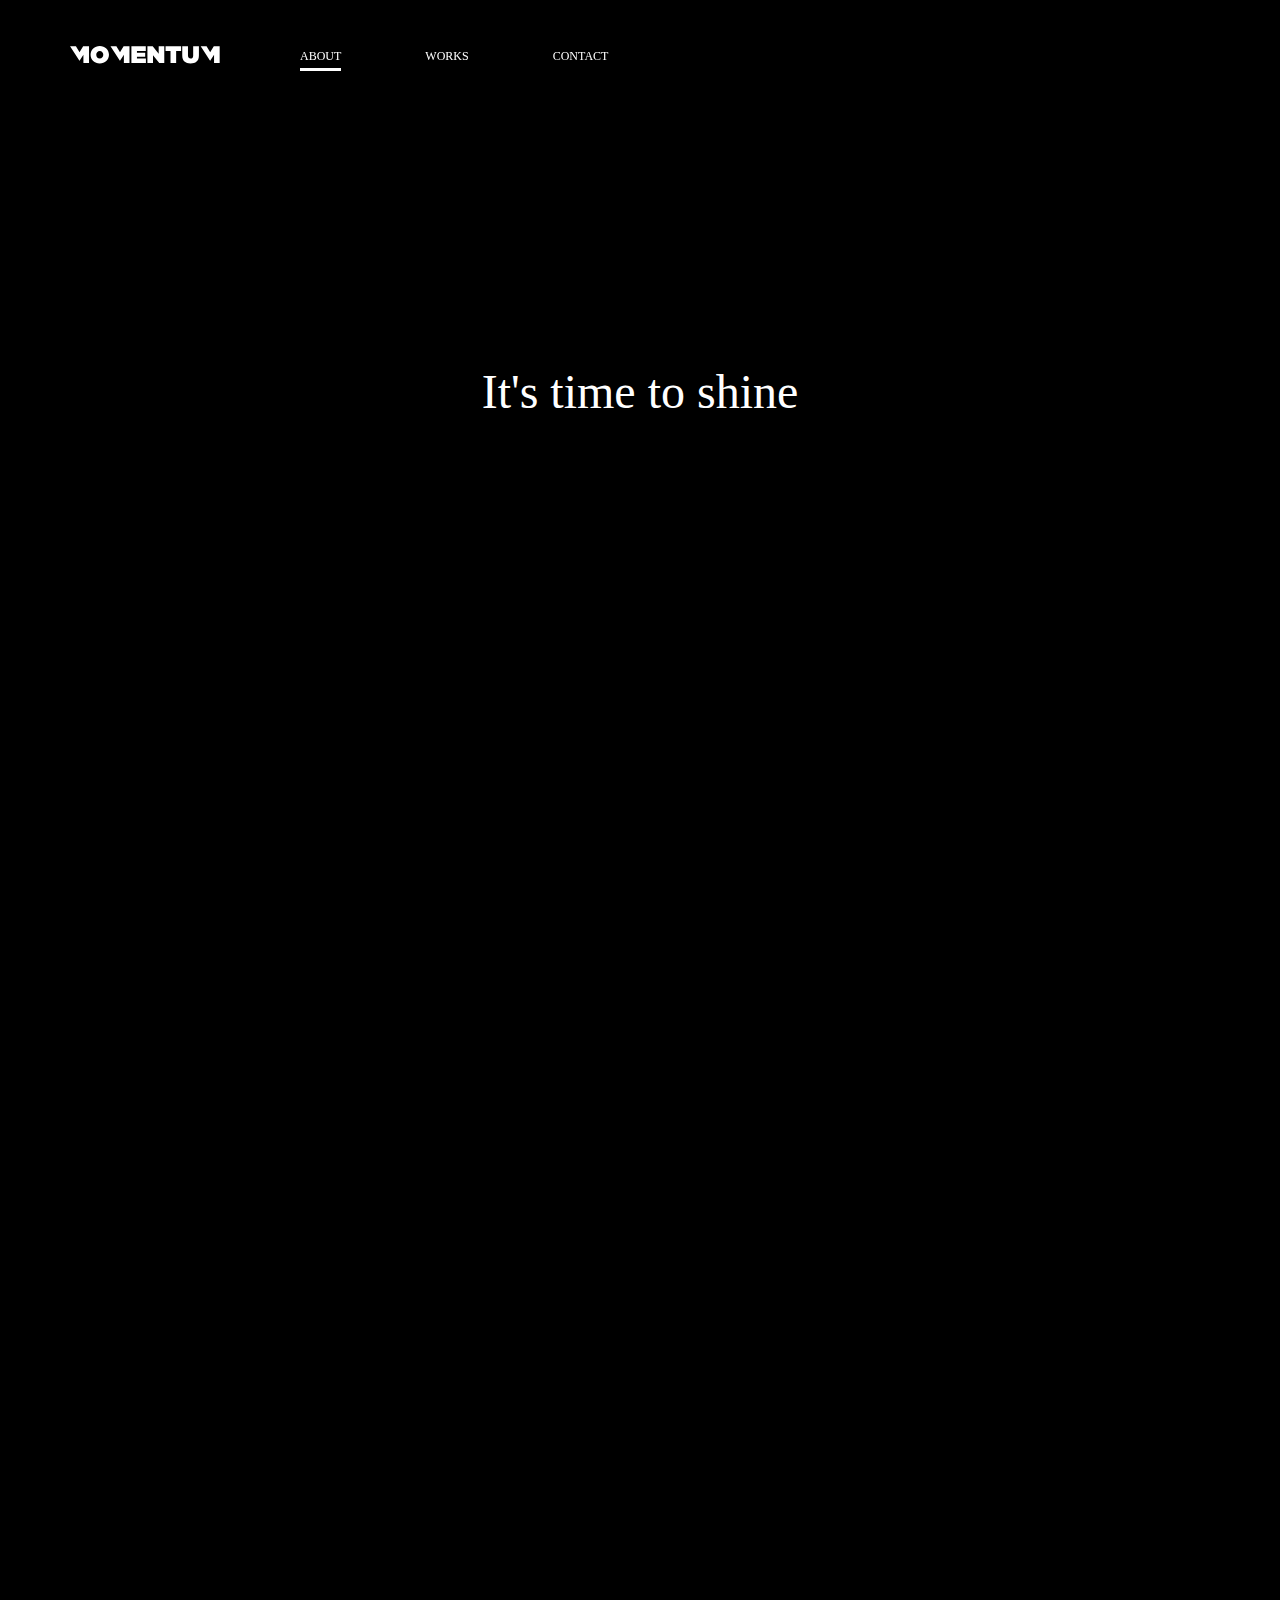
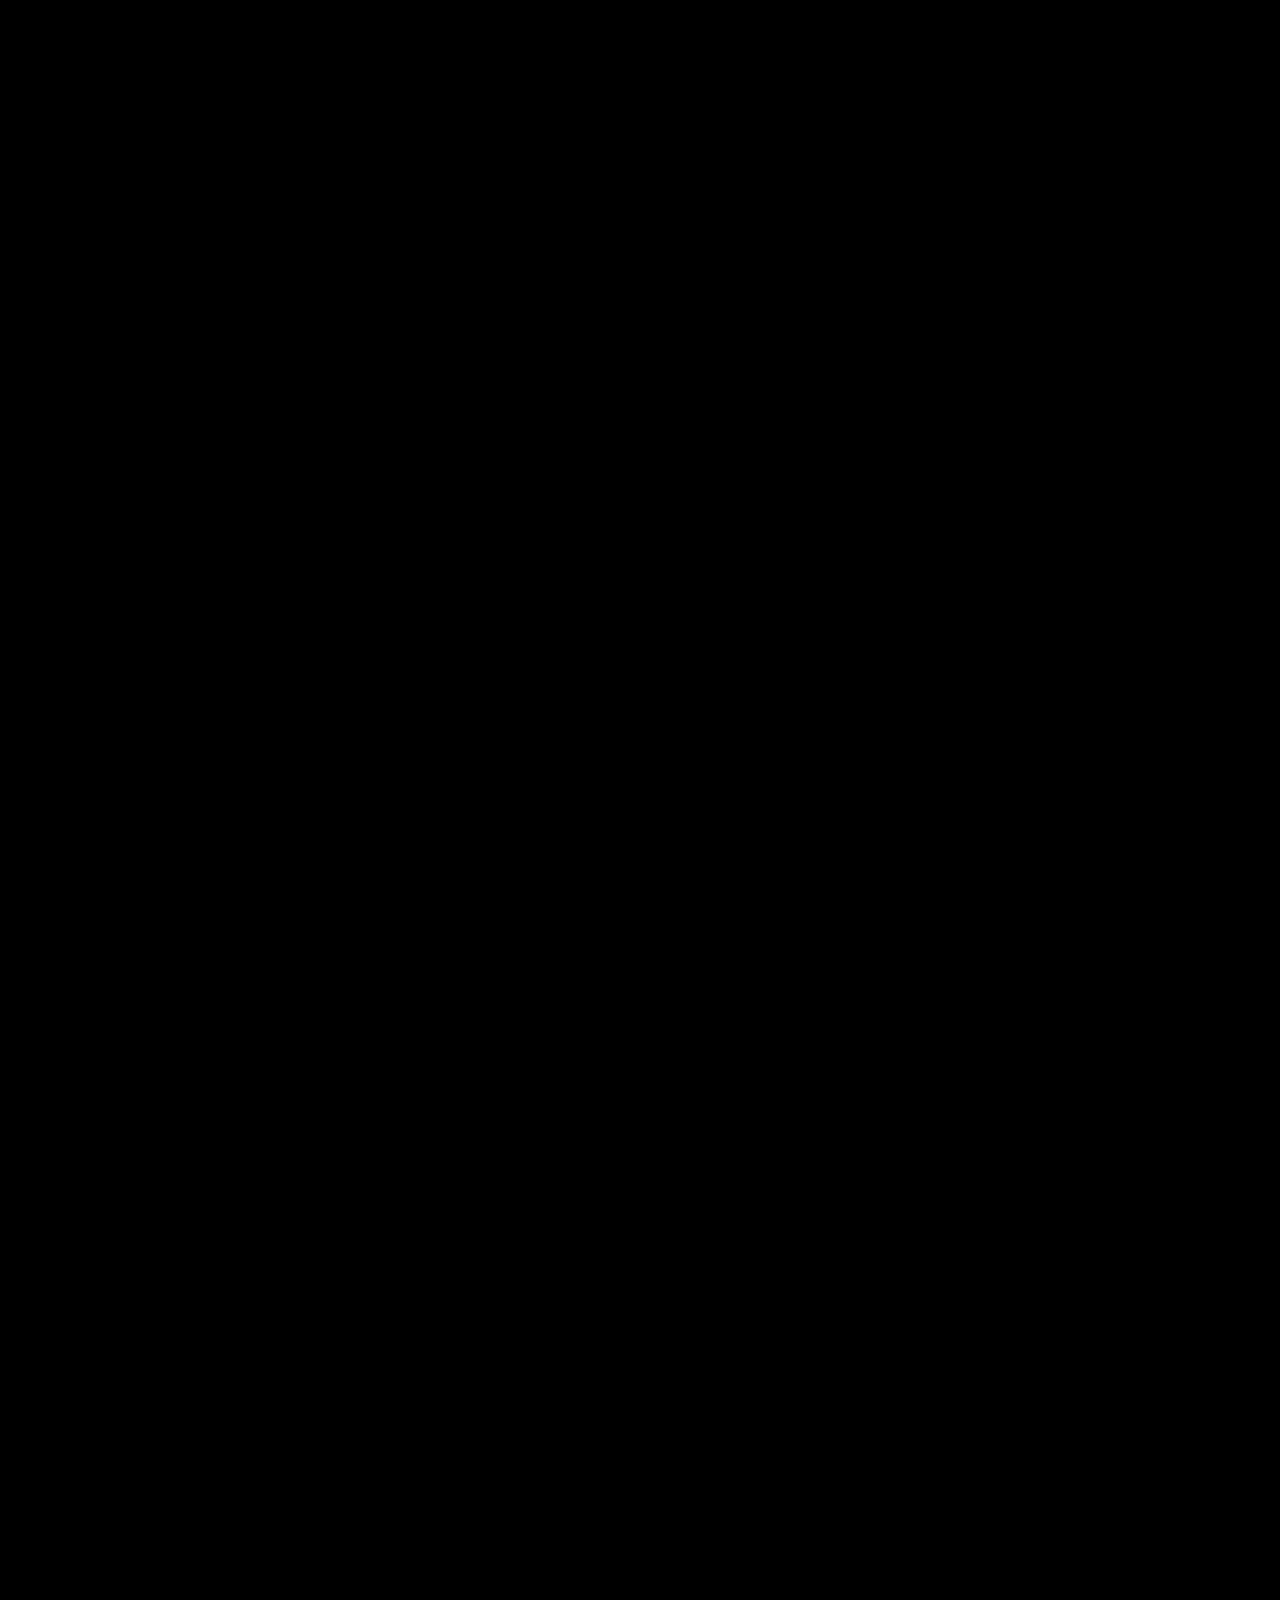
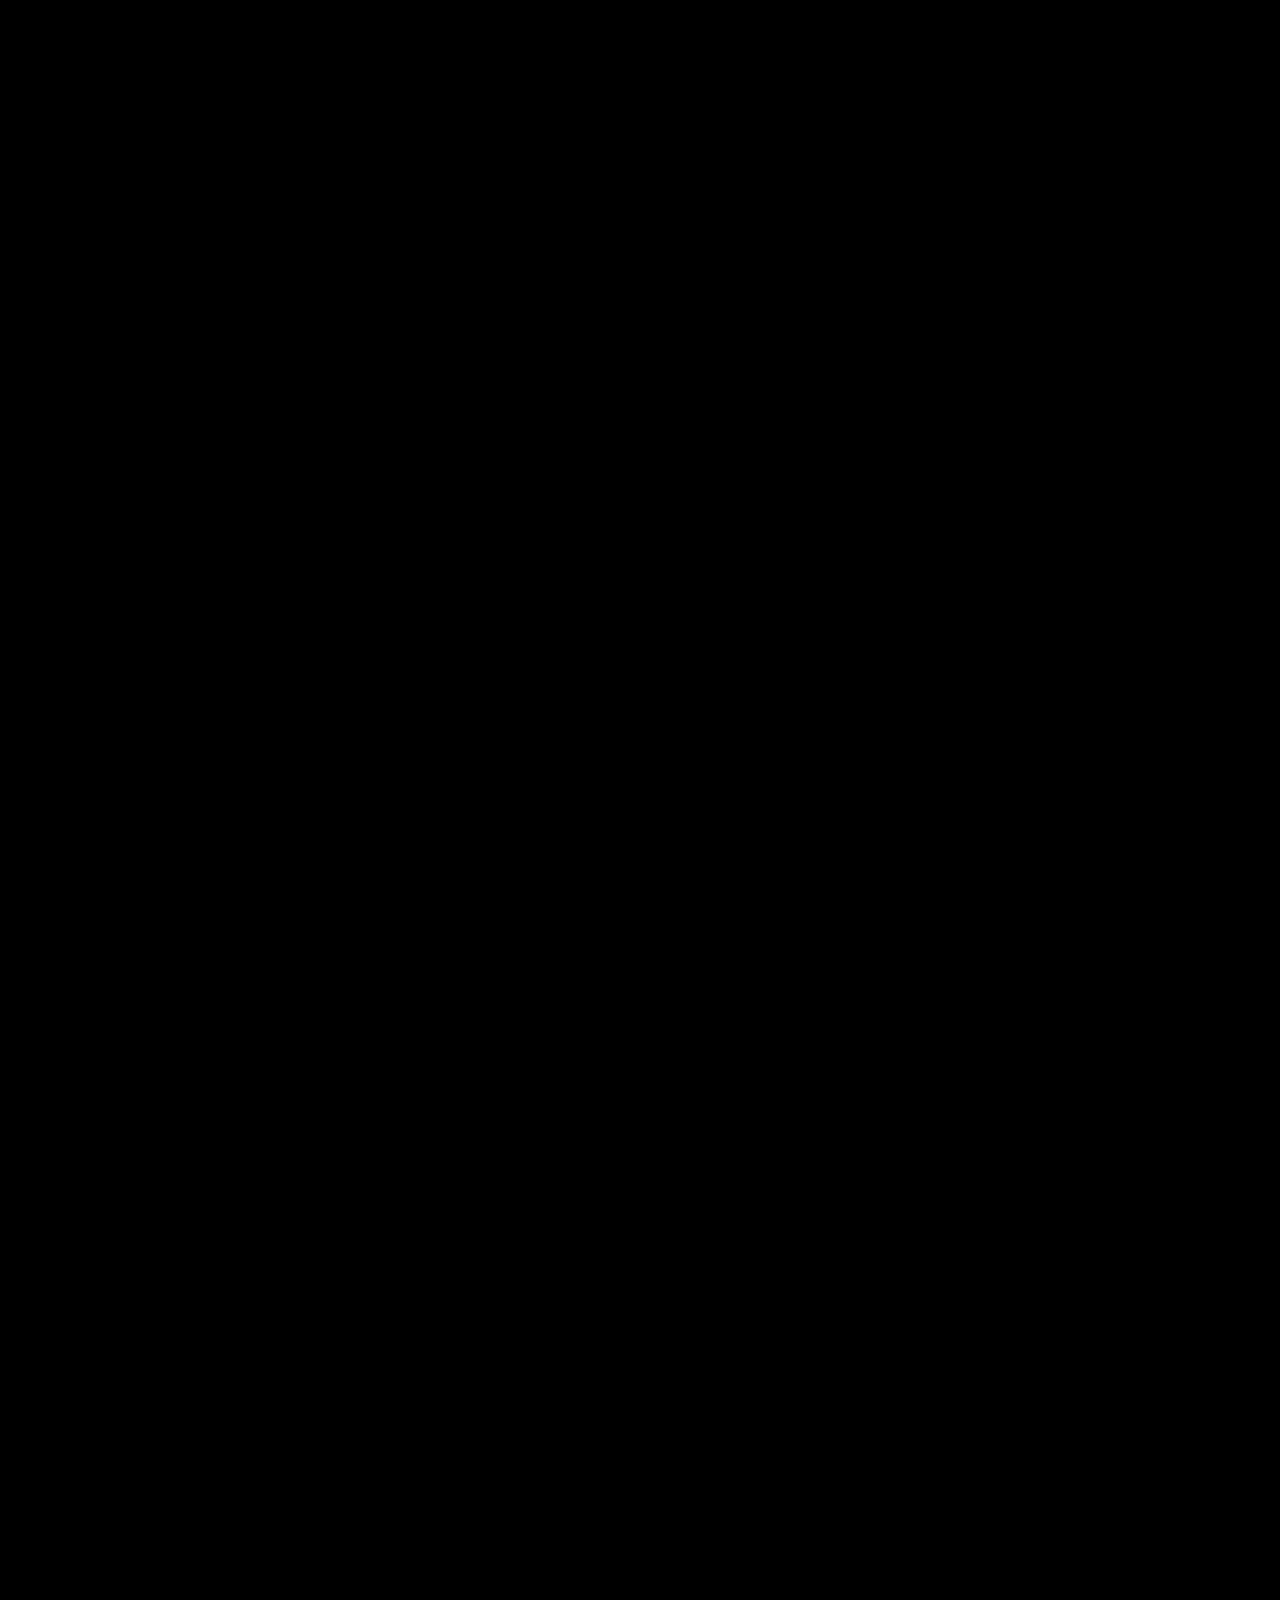
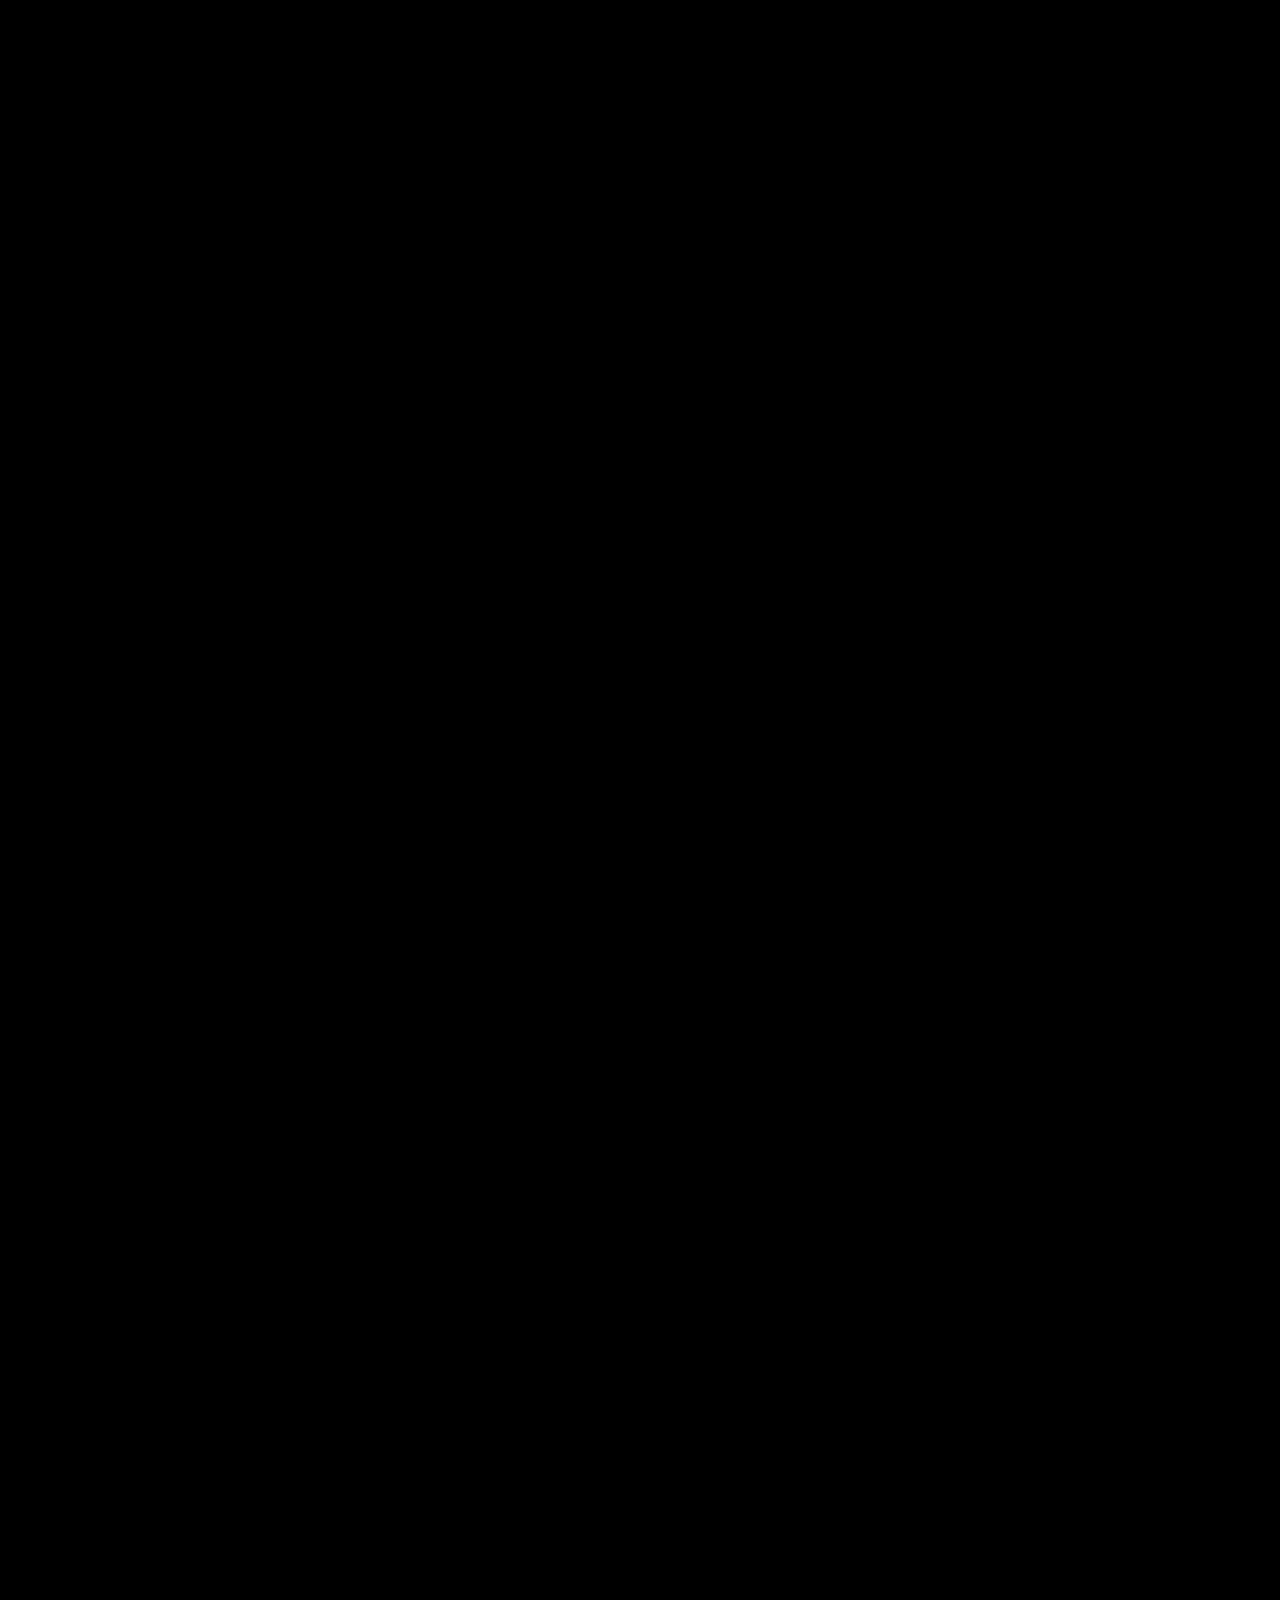
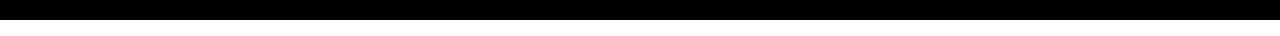
==== index.html @ 200aa3fc "restyled contact form inputs" ====
<html>
	<head>
		<link rel="icon" href="css/img/favicon.ico?" type="image/x-icon">
		<link rel='stylesheet' href='css/fonts.css' />
		<link rel='stylesheet' href='css/index.css' />
		<link rel='stylesheet' href='css/navbar.css' />
		<link rel='stylesheet' href='css/slides.css' />
		<link rel='stylesheet' href='css/about.css' />
		<link rel='stylesheet' href='css/work.css' />
		<link rel='stylesheet' href='css/contact.css' />
		 <script src="http://ajax.googleapis.com/ajax/libs/jquery/1.11.2/jquery.min.js"></script>
		<script>window.jQuery || document.write('<script src="assets/components/jquery.js"><\/script>');</script>
		<script src="js/main.js"></script> 
		<script src="js/contact.js"></script> 
	</head>
	<body>
<div id="container">
			<div id="navBar">
				<ul>	
					<li id="momentumLogo"></li>	
					<li>ABOUT</li>
					<li>WORKS</li>
					<li>CONTACT</li>
				</ul>
			</div>
			<ul id="parentslides">
				<div id="whiteSheet"></div>
				<li id="aboutSlides" class="slidesParent">
					<div id="aboutImage"></div>
<!--					<div class="verticalDotsContainer">
						<div class="verticalDots">
							<ul>
								<li class="selected"><div></div></li>
								<li><div></div></li>
								<li><div></div></li>
							</ul>
						</div>
					</div>	 -->
					<ul>
						<li id="about1">
							<div class="titleContainer">
								<div class="title"> It's time to shine </div>
							</div>
							
						</li>
						<li id="about2">
							<div class="titleContainer">
								<div class="title"> Design for startups </div>
							</div>
							<div class="aboutText">
								<p> Startup isn't easy. Whether it's getting first users or raising funding you need an elegant design. <br />
We will be your first designer and creative partner to help you succeed in achieving your goals. We are different. We are simple, flexible, and iterative.
								</p>
								<p> After more than 10 years consulting for multiple industries and businesses, we decided that we really, really love working for startups. <br />
								We're on a mission to support as many startups as possible towards their product success. We share your vision and passion, support your commitment, and help you create the next great story.
								</p>
								<p> Share your passion, and we will be a reliable partner for your exciting journey.	
								</p>
							</div>
							<div class="downArrowContainer"><div id="downArrow"></div></div>
						</li>
						<li id="about3">
							<div class="titleContainer">
								<div class="title"> What We Do </div>
								<div id="about3TextContainer">
									<div class="aboutText">
										<h2>BRANDING</h2>
										You need a brand. Brand is not just a logo but it's a promise to your customer. We help you create a brand that stands out in your competition.
									</div>
									<div class="aboutText">
										<h2>HOMEPAGE</h2>
									Whether you need a simple landing page, online store, or marketing blog, we provide a custom made design that's fully responsive and beautiful.
									</div>
									<div class="aboutText">
										<h2>STRATEGY</h2>
								You need a plan. We work with you to identify target customers, jobs and solutions. Our experience working for many startups and industry leaders will add an extra value for your success. 	
									</div>
									<div class="aboutText">
										<h2>CONCEPT</h2>
										We like listeing what you want and how to change the world. We will help you create a great product concpet through conversations, brainstorming, and whiteboarding.
									</div>
									<div class="aboutText">
										<h2>UI/UX</h2>
										We fiercely focus on creating an elegant user interface and delivering a great user experience which is functional, usable and thoughtfully designed. We believe that the great user experience is the key to your business success. 	
									</div>
									<div class="aboutText">
										<h2>DEVELOPMENT</h2>
								Ready to build but need engineering help? Consult with us. From a simple website to a mobile app, our global engineering network can help  a product development on time within budget.	
									</div>
								</div>
							</div>
						</li>
					</ul>
				</li>
				<li id="workSlides" class="slidesParent">
					<div id="workBox"></div>
					<div class="verticalDotsContainer">
						<div class="verticalDots">
							<ul>
								<li class="selected"><div></div></li>
								<li><div></div></li>
								<li><div></div></li>
								<li><div></div></li>
								<li><div></div></li>
								<li><div></div></li>
							</ul>
						</div>
					</div>	
					<ul>	
						<li> <!-- Work > Hungry Panda  -->
							<div class="workContainer" id="hungryPanda_container">
								<div class="workContainerInner">
									<div id="hungryPanda_text" class="workText">
										<div class="workTitle">
											<div class="workTitleLeft"><h1>HUNGRY PANDA</h1></div>
											<div class="workTitleRight">iOS App</div>
										</div>
										<p>Discover and select foods like a dating. Hungry Panda provides a unique, exciting experience for hungry youngsters who are craving for new and deliciou adventures. Sharing your food journey with your friends and setting up social gatherings with a simple inviation feature, you can turn this everyday headache to pleasant event! </p>
									</div>
									<div class="workImage" id="hungryPanda_img"></div>
								</div>
							</div>
						</li> 
						<li> <!-- Work > Allegro  -->
							<div class="workContainer" id="allegro_container">
								<div class="workContainerInner">
									<div id="allegro_text" class="workText">
										<div class="workTitle">
											<div id="allegro_link" class="workLink"><a href="#">VISIT WEBSITE</a></div>
											<div class="workTitleLeft"><h1>SPECIALS</h1></div>
											<div class="workTitleRight" id="allegro_titleRight">Allegro Lab / iOS App</div>
										</div>
										<p>Do you enjoy eating out? Do you want to enjoy more with less money? Specials apps help you find dining specials and coupons from local restaurants. It collects and ranks deals everyday. This is not one of the typical coupon apps. Focusing on local deals it covers a very extensive</p> 
									</div>
									<div class="workImage" id="allegro_img"></div>
								</div>
							</div>
						</li> 
						<li> <!-- Work > UE BOOM  -->
							<div class="workContainer" id="ue_container">
								<div class="workContainerInner">
									<div id="ue_text" class="workText">
										<div class="workTitle">
											<div id="ue_link" class="workLink"><a href="#">VISIT WEBSITE</a></div>
											<div class="workTitleLeft"><h1>UE BOOM</h1></div>
											<div class="workTitleRight" id="ue_titleRight">Logitech / iOS App</div>
										</div>
										<p>Music goes social! UE BOOM 2 is the 360-degree wireless Bluetooth speaker that blasts loud, insanely great sound with deep, powerful bass. We created the companion app that controls the volume, equalizer, and mixer. The app helps users enjoy the continuing brand excitements too on their phone.</p> 
									</div>
									<div class="workImage" id="ue_img"></div>
								</div>
							</div>
						</li>  
						<li> <!-- Work > SpeechMonk  -->
							<div class="workContainer" id="speechMonk_container">
								<div class="workContainerInner">
									<div id="speechMonk_text" class="workText">
										<div class="workTitle" id="speechMonk_title">
											<div id="speechMonk_link" class="workLink"><a href="#">VISIT WEBSITE</a></div>
											<div class="workTitle2">	
												<h1>SPEECHMONK</h1>
												<h3>SpeechMonk.io</h3>
											</div>
										</div>
										<p>
SpeechMonk is the english exercise platform that helps non-native English learners improve their spoken lagnuage through an exercise platform and free one-minute speech content.</p> 
									</div>
									<div class="workImage2">
										<div id="speechMonk_img"></div>
									</div>
								</div>
							</div>
						</li>
						<li> <!-- Work > Super Math World  -->
							<div class="workContainer" id="smw_container">
								<div class="workContainerInner">
									<div id="smw_text">
										<div class="workTitle" id="smw_title">
											<div id="smw_link" class="workLink"><a href="#">VISIT WEBSITE</a></div>
											<div class="workTitle2">	
												<h1>SUPER MATH WORLD</h1>
												<h3>supermathworld.com</h3>
											</div>
										</div>
										<p> Super Math World is a fully immersive 3-D game platform for students and teachers to learn and pracitice elementary mathematics. It also provides tools for teachers to create and customize their own content and lesson plans.</p>
									</div>
									<div class="workImage2">
										<div id="smw_img"></div>
									</div>
								</div>
							</div>
						</li>
						<!-- removed PEER.IM <li> 
							<div class="workContainer" id="peer_container">
								<div class="workContainerInner">
									<div id="peer_text" class="workText">
										<div class="workTitle">
											<div id="peer_link" class="workLink"><a href="#">VISIT WEBSITE</a></div>
											<div class="workTitleLeft"><h1>PEER.IM</h1></div>
											<div class="workTitleRight" id="peer_titleRight">iOS App</div>
										</div>
										<p>Peer.im is an Enterprise Instant Messenger for team and customer communication. The Santa Clara based startup creates an ideal business communicaiton solution that enables the internal and external everyday conversation easy and seamless. We worked on their brand identity, landing page, and desktop and mobile interface design. </p>
									</div>
									<div class="workImage" id="peer_img"></div>
								</div>
							</div>
						</li> --> 
					</ul>
				</li>
				<li id="contactSlide" class="slidesParent">
					<div id="contactInner">
						<h1> CONTACT </h1>
						<p>Drop a line if you are interested in hiring, joining, and talking to us</p>
						<div id="form" class="contact-us-form">
								
							<form id="contactForm" target="_self" onsubmit="" action="javascript: saveContact()">
								<input id="name" type="text" name="name" value="Your Name">
								<div id="nameError" style="display:none;color:red;">Please let us know who you are!</div>
								<input id="email" type="text" name="email" value="Your Email">
								<div id="emailError" style="display:none;color:red;">Invalid email address. Use the format 'name@domain.com'</div>
								<select id="select">
								  <option value=1>Interested in project reachout</option>
								  <option value=2>Need help with an existing project</option>
								  <option value=3>General inquiry</option>
								</select>
								<textarea id="message" name="message">Message</textarea>
									<button id="send" type="submit">
										SUBMIT
									</button>
								</div>
								<div style="width: 100%; display: block; float: right; padding-top: 15px;">
									<div class="requestSubmited" style="display:none; text-align: center;">Your request has been sent!</div>
								</div>
							</form>
						</div>
						<div id="contactAfter">
							<div class="checkmark"></div>
							<h1>Thank you for reaching out!</h1>
							<p>We have received your message and will respond as soon as possible.</p>
							<p>If your inquiry is urgent, feel free to call at 650-440-8390.</p>
							<p>Have a great day ahead!</p>
							<a href="#" onclick="javascript:MoveToSlide(0,0);">GOTO HOME</a>
						</div>
	
				</li>
			</ul>
		</div>
	</body>
</html>
---- css/index.css ----
html, body, #container {
  font-family: 'SF UI Display Regular';
	padding: 0;
	margin: 0;
	border: 0;
}
body::-webkit-scrollbar { 
    display: none; 
}
ul {
	padding:0;
}

#container {
	background-color:black;
}


#vertical_gallery li {
	list-style: none;
	display:block;
	width:100%;
	height:100%;
	position:relative;
}
---- css/navbar.css ----
#navBar{
	position:fixed;
	z-index:20;
	padding-top:30px;
	padding-left:30px;
	padding-bottom:30px;
/*	width:660px; */
	color:black;
	width:100%;
	background-color:transparent;
	transition: background-color 0.4s ease-in;
    -ms-transition: background-color 0.4s ease-in;
    -moz-transition: background-color 0.4s ease-in;
    -webkit-transition: background-color 0.4s ease-in;	
}

#navBar ul {
	height:20px;
	width:660px;
	float:left;
}

#navBar li {
	font-family: "Gotham2";
	display:inline;
	font-size:12px;
	padding-bottom:5px;	
	margin: 0 40px;
	border-bottom:3px solid rgba(1,1,1,0);
	transition: border-bottom 0.4s ease-in;
    -ms-transition: border-bottom 0.4s ease-in;
    -moz-transition: border-bottom 0.4s ease-in;
    -webkit-transition: border-bottom 0.4s ease-in;
}

#navBar li.selected:not(:first-of-type)  {
	border-bottom: 3px solid white;
	transition: border-bottom 0.4s ease-in;
    -ms-transition: border-bottom 0.4s ease-in;
    -moz-transition: border-bottom 0.4s ease-in;
    -webkit-transition: border-bottom 0.4s ease-in;
}

#navBar li.selected_black:not(:first-of-type)  {
	border-bottom: 3px solid black;
	transition: border-bottom 0.4s ease-in;
    -ms-transition: border-bottom 0.4s ease-in;
    -moz-transition: border-bottom 0.4s ease-in;
    -webkit-transition: border-bottom 0.4s ease-in;
}

/* #navBar li:not(:first-of-type):hover { */
#navBar li:hover {
	cursor:pointer;
}

#momentumLogo {
	float:left;
	background-image:url('img/logo_white.svg');
	background-repeat:no-repeat;
	background-size:100%;
	width:150px;
	height:60px;
	margin-top:20px;
}

.verticalDotsContainer {
	position:fixed;
	top:0;
	width:20px;
	height:100%;
	right:20px;
	z-index:30;
}

.verticalDots {
	position:relative;
	top:50%; /* calc(50% - 40px); */
}

.verticalDots ul {
	height:20px;
	list-style:none;
    vertical-align: middle;	
}

.verticalDots ul > li {
	height:100%;
	color: gray;	
	text-align:center;
}

.verticalDots ul > li > div {
	width:6px;	
	height:6px;
	background-color:gray;
	-webkit-border-radius: 3px;
	-moz-border-radius: 3px;
	border-radius: 3px;
}

.verticalDots ul > li > div.selected {
	background-color: white;
}
---- css/about.css ----
#aboutImage {
	background-image:url('img/b2_lights.png');
	background-position:center;
	background-size:cover;
	background-repeat:no-repeat;
	width:100%;
	height:100%;
	position:absolute;
	transition: background-position-y 0.4s ease-in, filter 0.3s ease-in, -webkit-filter 0.4s ease-in;
    -ms-transition: background-position-y 0.4s ease-in, filter 0.3s ease-in, -webkit-filter 0.4s ease-in;
    -moz-transition: background-position-y 0.4s ease-in, filter 0.3s ease-in, -webkit-filter 0.4s ease-in;
    -webkit-transition: background-position-y 0.4s ease-in, filter 0.3s ease-in, -webkit-filter 0.4s ease-in;
}

#aboutSlides {
	height:100%;
	overflow:hidden;
	opacity :1;
}

#aboutSlides > ul > li {
	opacity:0;
	position:absolute;
	height:100%;
	width:100%;
	transition: opacity 0.4s ease-in;
    -ms-transition: opacity 0.4s ease-in;
    -moz-transition: opacity 0.4s ease-in;
    -webkit-transition: opacity 0.4s ease-in;

}

#aboutSlides .titleContainer {
	opacity:1;
	width:100%;
	height:100%;
  font-size: 48px;
  line-height: 1.35;
  text-align: center;
  color: #ffffff;
	display:block;
	position:absolute;
}

#aboutSlides .title {
  height: 65px;
	margin: 0 auto;
	position:relative;
	font-family:"Gotham2";
	color:white;
}

#about1 .title {
	top:40%;
}

#about2 .title {
	top:30%;
}

#about2 .downArrowContainer {
	position:absolute;
	bottom:calc(0% + 50px);
	width:100%;
}
#downArrow {
	background-image:url('img/downarrow.png');
	position:relative;
	z-index:40;
	width:20px;	
	height:12px;
	margin:0 auto;
	bottom:calc(0% + 50px);
	display:block;
}
#downArrow:hover {
	cursor:pointer;
}

#about3 .title {
	top:20%;
}

#about2 .aboutText {
	position:relative;
	width:960px;
	margin: 0 auto;
	top: 40%;
	
	font-family:"Gotham-Light";
	font-size:14px;
	text-align:center;	
	color:#D8D8D8;
	
}

#about3 .aboutText {
	position:relative;
	display:inline-block;
	font-size:13px;
	line-height:20px;
	width:290px;
	height: 130px;
	padding:15px;
	overflow:hidden;
	text-align:left;
	font-family:"Gotham-Light";

}
#about3 .aboutText h2 {
	font-family:"Gotham2";
	font-weight:bold;
	font-size:14px;
}
#about3TextContainer{
	position:relative;
	margin:0 auto;
	width:1024px;
	top:20%;
}
.background_img {
	opacity:.7;
	width:100%;
	height:100%;
	position:absolute;
	top:0; left:0;
	background-size:cover;
	background-repeat:no-repeat;
	background-position:center;
	
}

.image_title {
	opacity:1;
  width: 407px;
  height: 65px;
  font-size: 48px;
  line-height: 1.35;
  text-align: center;
  color: #ffffff;
	margin: 0 auto;
	top:40%;
	display:block;
	position:relative;
}

.image_desc {
	font-weight:book;	
	color:white;
	position:relative;
	margin: 0 auto;
	width: 960px;
	text-align:center;
	margin-top: 200px;
	font-size:15px;
}

#img1 {
	background-image:url('img/bg.jpg');
}
#img1_title {
  font-family:"SF-UI-Display-Regular";

}

#img2_title {
	font-family: "Gotham2";
	font-weight:black;
	width:500px;
	top:20%;
}
---- css/work.css ----
#workSlides {
	opacity: 0;
	background-color: white;
	font-family: "Gotham2";
}

#workBox {
	position:fixed;
	top:0;
	left:0;
	border:15px solid white;
	width: calc(100% - 30px);
	height:calc(100% - 30px);
	background-color:transparent;
	z-index:10;
	pointer-events: none;
}
#workSlides > ul > li {
	width: 100%;
	height: 100%;
	overflow:hidden;
}

.workTop {
}

.workContainer {
	position:relative;
	padding-top:80px;
}

.workContainerInner {
	width: 960px;
	margin: 0 auto;
}

.workContainerInner p {
	top:50px;
}

.workText p {
	top:110px;
}

.workImage {
	width:100%;
	height:100%;
	background-size:contain;
	background-repeat:no-repeat;
	margin-top: 30px;
}

.workImage2 {
	position:absolute;
	right:0;
	width:60%;
	height:100%;
	background-size:contain;
	background-repeat:no-repeat;
	background-image:url('img/computer_bg.png');
	
}


.workTitle {
	color:white;
	position:relative;
	left: 20px;
	top: 90px;
}
.workTitle div {
	position:absolute;
	bottom:0;
}

.workTitleLeft {
	height:54px;
}

.workTitleRight {
	font-family:"Gotham-Light";
	font-weight:normal;
	left: 290px;
}

.workTitle2 {
	left: 0;
}

.workTitle2 h3 {
	font-family:"Gotham2";
	font-size:12px;
}

.workLink {
	position:absolute;
	font-size:12px;
	text-align:center;
	line-height:40px;
	right:40px;
	width:120px;
	height:40px;
	top:-40px;
	border: 1px solid white;
	color:white;
}
.workLink a { 
	text-decoration:none;
	color:white;
}
.workLink a:visited { 
	color:#ccc;
}

/* Slide 1 Hungry Panda */
#hungryPanda_container {
	background-color:#14181D;
}

#hungryPanda_text {
	width:100%;
	height:150px;
	color:white;
	background-color:#14181D;
}

#hungryPanda_text  p {
	position:relative;
	width:920px;
	margin:0 auto;
	font-weight:normal;
	color:White;
	font-family:"Gotham-Light";
}

#hungryPanda_img {
	background-color:#14181D;
	background-image:url('img/work_hungry_panda.png');
}

/* Slide 2 Allegro */

#allegro_container {
	background-color:#ADACAC;
}

#allegro_text {
	width:100%;
	height:150px;
	color:white;
	background-color:#ADACAC;
}

#allegro_text  p {
	position:relative;
	width:920px;
	margin:0 auto;
	font-weight:normal;
	color:White;
	font-family:"Gotham-Light";
}

#allegro_titleRight {
	left: 190px;
	
}

#allegro_img {
	background-color:#ADACAC;
	background-image:url('img/work_allegro.png');
}


/* Slide 2 UE BOOM */

#ue_container {
	background-color:#2A2A2A;
}

#ue_text {
	width:100%;
	height:150px;
	color:white;
	background-color:#2A2A2A;
}

#ue_text  p {
	position:relative;
	width:920px;
	margin:0 auto;
	font-weight:normal;
	color:White;
	font-family:"Gotham-Light";
}

#ue_titleRight {
	left: 190px;
	
}

#ue_img {
	background-color:#2A2A2A;
	background-image:url('img/work_ue_boom.png');
}


/* Slide 3 SpeechMonk */

#speechMonk_container {
	background-color:#37C69C;
	height:100%;
	position:relative;
	overflow:hidden;
}

#speechMonk_title {
	top:120px;
	left:0;
}

#speechMonk_text {
	height:150px;
	color:white;
	background-color:#37C69C;
}

#speechMonk_text  p {
	position:relative;
	width:40%;
	top:112px;
	left:0px;
	font-weight:normal;
	color:White;
	font-family:"Gotham-Light";
}

#speechMonk_titleRight {
	left: 190px;
	
}

#speechMonk_img {
	background-size:contain;
	background-repeat:no-repeat;
	position:absolute;
	width:68%;
	height:68%;
	right:16%;
	top:3%;
	background-image:url('img/work_speechmonk.png');
}

/* Slide 4 Super Math World */

#smw_container {
	background-color:#FF3D31;
	height:100%;
	position:relative;
	overflow:hidden;
}

#smw_title {
	top:120px;
	left:0;
}

#smw_text {
	height:150px;
	color:white;
	background-color:#FF3D31;
}

#smw_text  p {
	position:relative;
	width:40%;
	top:112px;
	left:0px;
	font-weight:normal;
	color:White;
	font-family:"Gotham-Light";
}

#smw_titleRight {
	left: 190px;
	
}

#smw_img {
	background-size:contain;
	background-repeat:no-repeat;
	position:absolute;
	width:68%;
	height:68%;
	right:16%;
	top:3%;
	background-image:url('img/work_smw.png');
}


/* Slide 5 PEER IM*/
#peer_container {
	background-color:#52C2CF;
}

#peer_titleRight {
	left: 160px;
	
}


#peer_text {
	width:100%;
	height:150px;
	color:white;
	background-color:#52C2CF;
}

#peer_text  p {
	position:relative;
	width:920px;
	margin:0 auto;
	font-weight:normal;
	color:White;
	font-family:"Gotham-Light";
}

#peer_img {
	background-color:#52C2CF;
	background-image:url('img/work_peer.png');
}
---- css/contact.css ----
#contactSlide {
	opacity:0;
	background-color:#EEEEEE;
	padding-top:120px;
	width:100%;
	height:100%;
	z-index:50;
}

#contactInner {
	width:720px;
	font-family:Gotham-Light;
	margin: 0 auto;
	text-align:center;
	color:#333333;
}

#contactInner h1 {
	font-size:40px;
	font-family:Gotham-Black;
	letter-spacing:1.5px;
}

#contactInner p {
	font-size:22px;	
	font-family:Gotham;
	font-weight:lighter;
	color:#333333;
}

#contactForm input  {
	border: 0;
	display:block;
	width:100%;
	font-size:15px;
	height:40px;
	padding:15px;
	margin:5px;
	color:#999;
	margin-bottom:10px;
}

#contactForm select {
    padding: 0;
    margin: 0;
    width: 100%;
    overflow: hidden;
    background-color: #fff;
	border: 0;
	font-size:15px;
	margin-left:5px;
	margin-bottom:8px;
	height:40px;
	color:#999;
	padding-left:12px;
	-webkit-box-sizing: border-box;
	-moz-box-sizing: border-box;
	box-sizing: border-box;
	-webkit-appearance: none;
	-moz-appearance: none;


	 background-image:url('img/downarrow.svg');
	background-position: calc(100% - 20px) 10px;
	background-size: 12px 22px;
	background-repeat:no-repeat;

}
#contactForm textarea {
	font-size:15px;
	color:#999;
	width:100%;
	height:200px;
	border: 0;
	padding: 15px;
	margin: 5px;
}

#contactForm button {
	font-family:"Gotham2";
	float:left;
	padding:16px 55px;
	font-weight:bold;
	font-size:12px;
	background-color:white;
	color:#333;
	border: 2px solid #333;
	margin-left:5px;
	margin-top:5px;

}

button:hover {
	cursor:pointer;
}

#contactAfter {
	display:none;
	width:720px;
	font-family:"Gotham-Light";
	margin: 0 auto;
	margin-top:70px;
	color: #333333;
	text-align:center;	
}

#contactAfter .checkmark {
	background-image:url('img/checkmark.svg');
	width:75px;
	height:60px;
	background-size:cover;
	margin: 0 auto;
}

#contactAfter h1 {
	font-size:32px;
	font-family:Gotham-Black;
	letter-spacing:1.5px;
}

#contactAfter p {
	font-size:21px;
	font-weight:normal;
}


#contactAfter a {
	font-size: 13px;
	line-height:13px;
	border: 1px solid #333333;
	color: #333;
	padding: 15px 35px;
	text-decoration:none;
	display:block;
	width:95px;
	margin: 0 auto;
	font-family:Gotham;
	font-weight:bold;
}

#contactAfter a:hover {
	text-decoration:none;
	color:#F57a00;
}
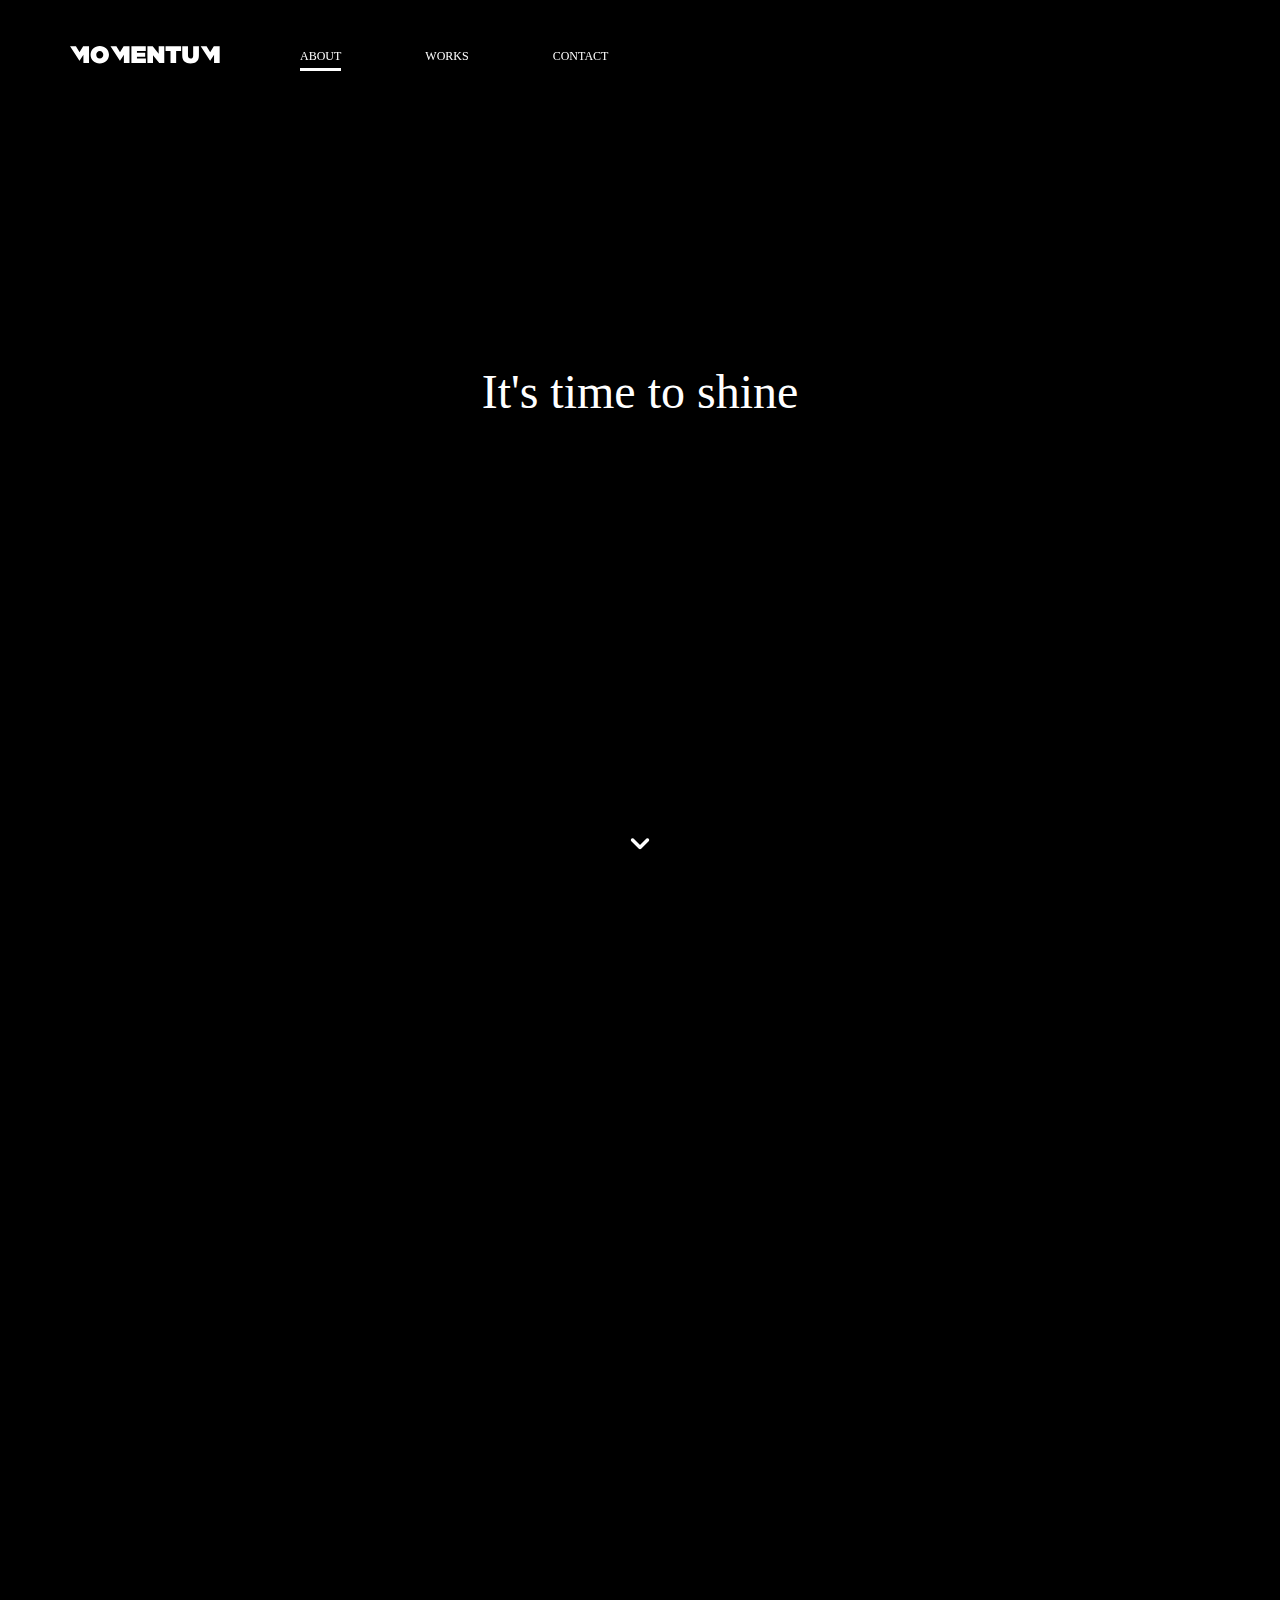
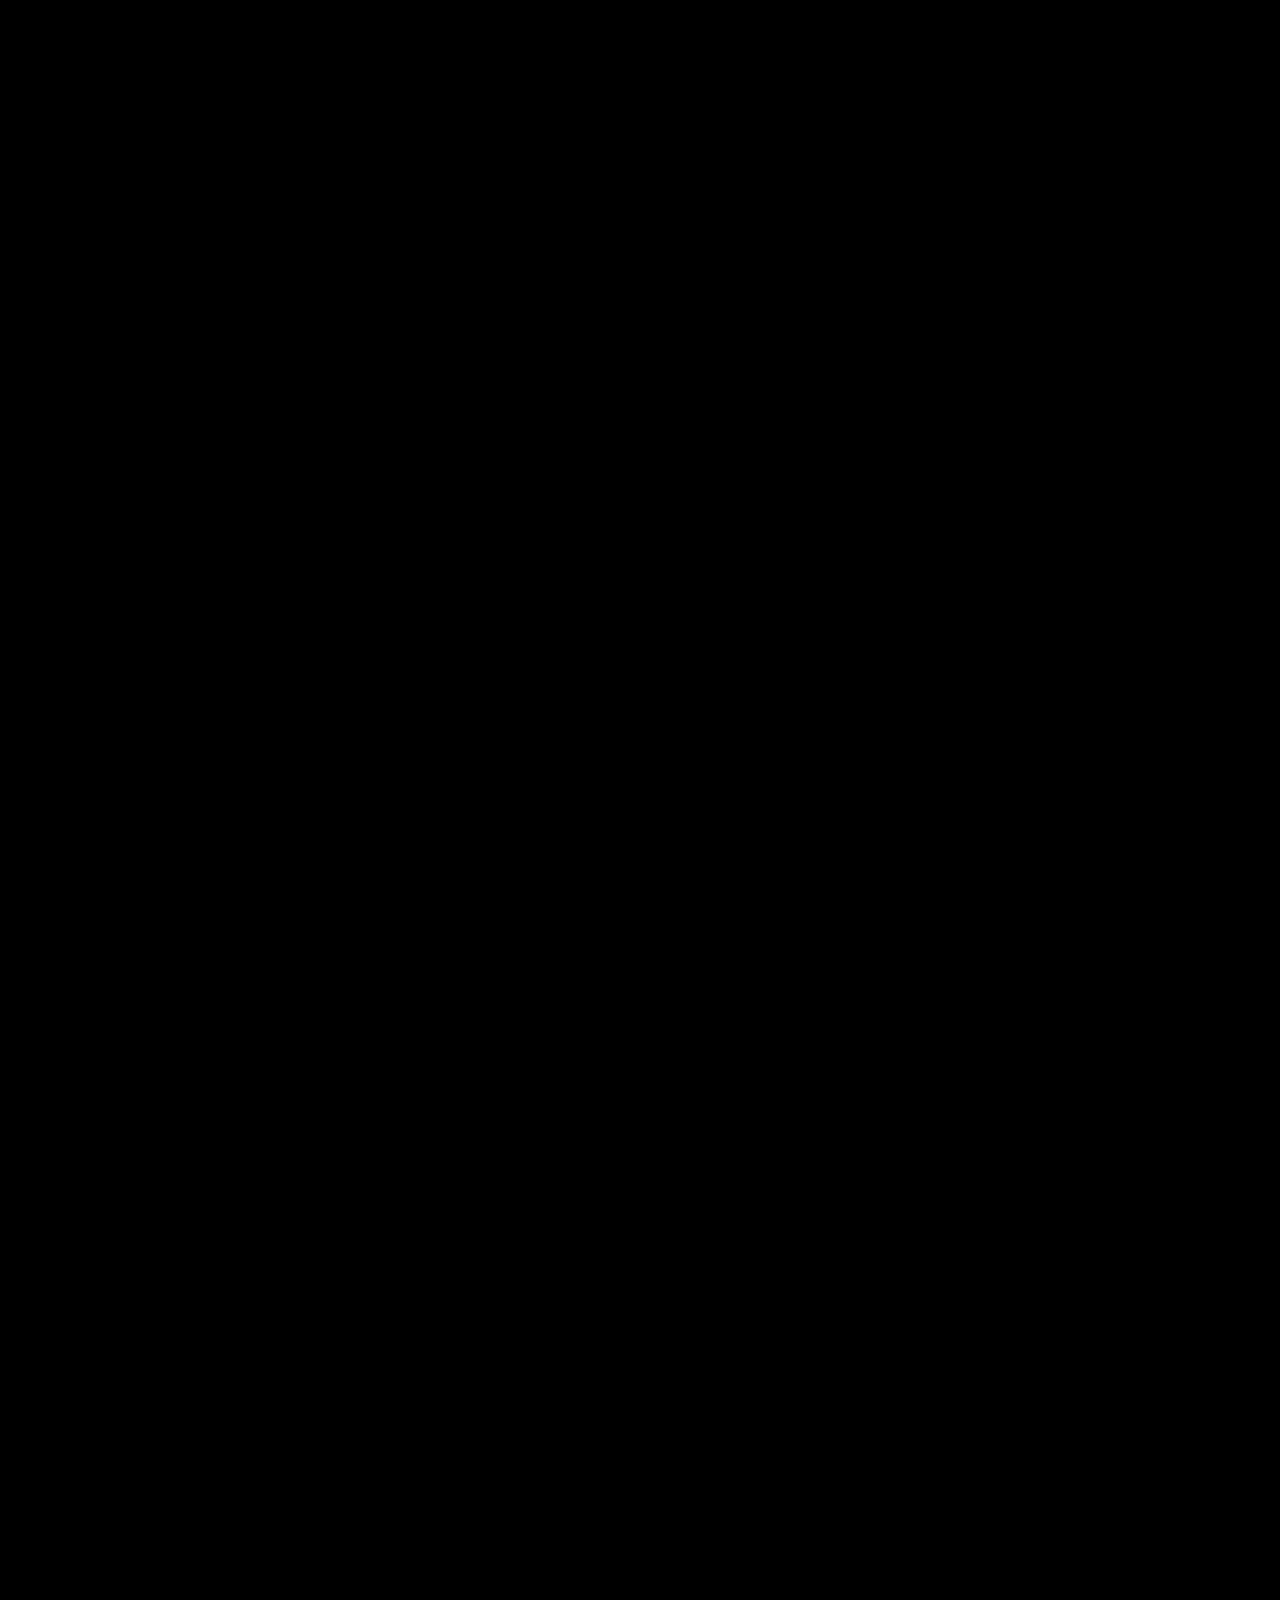
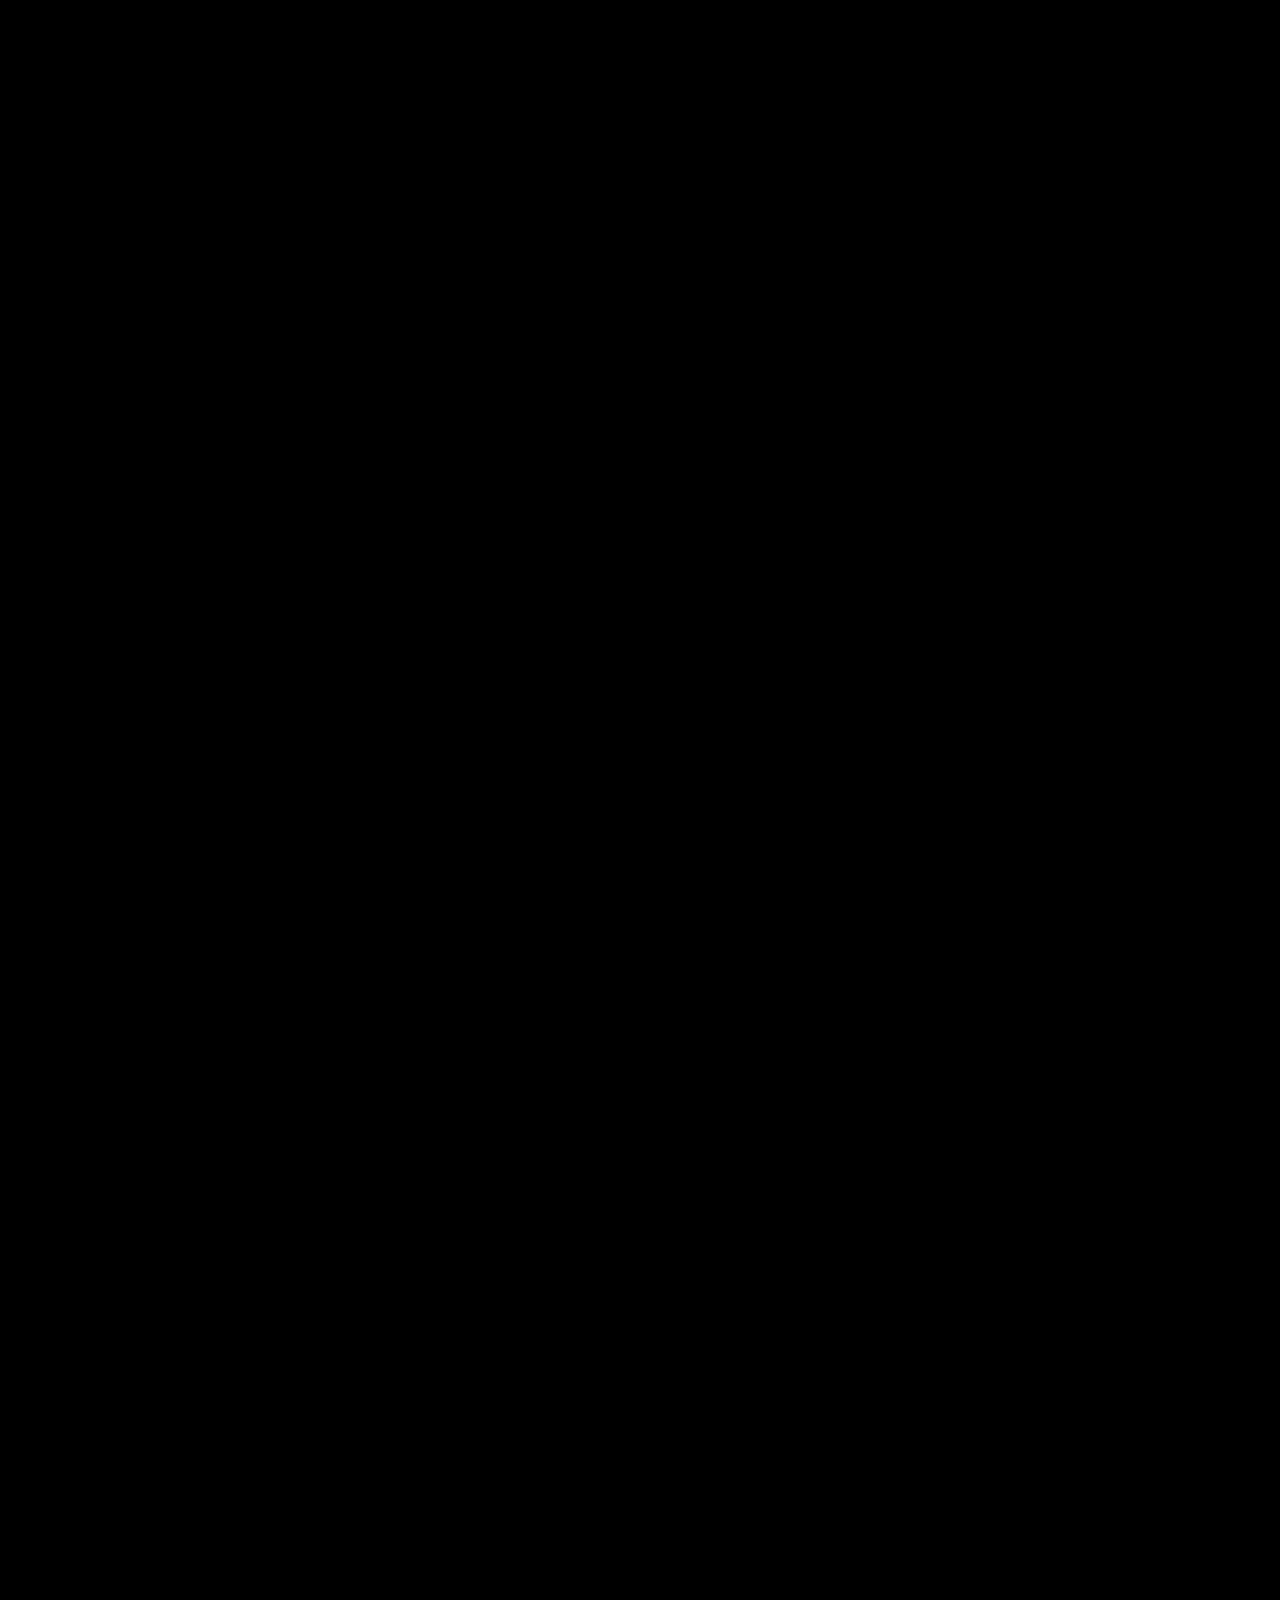
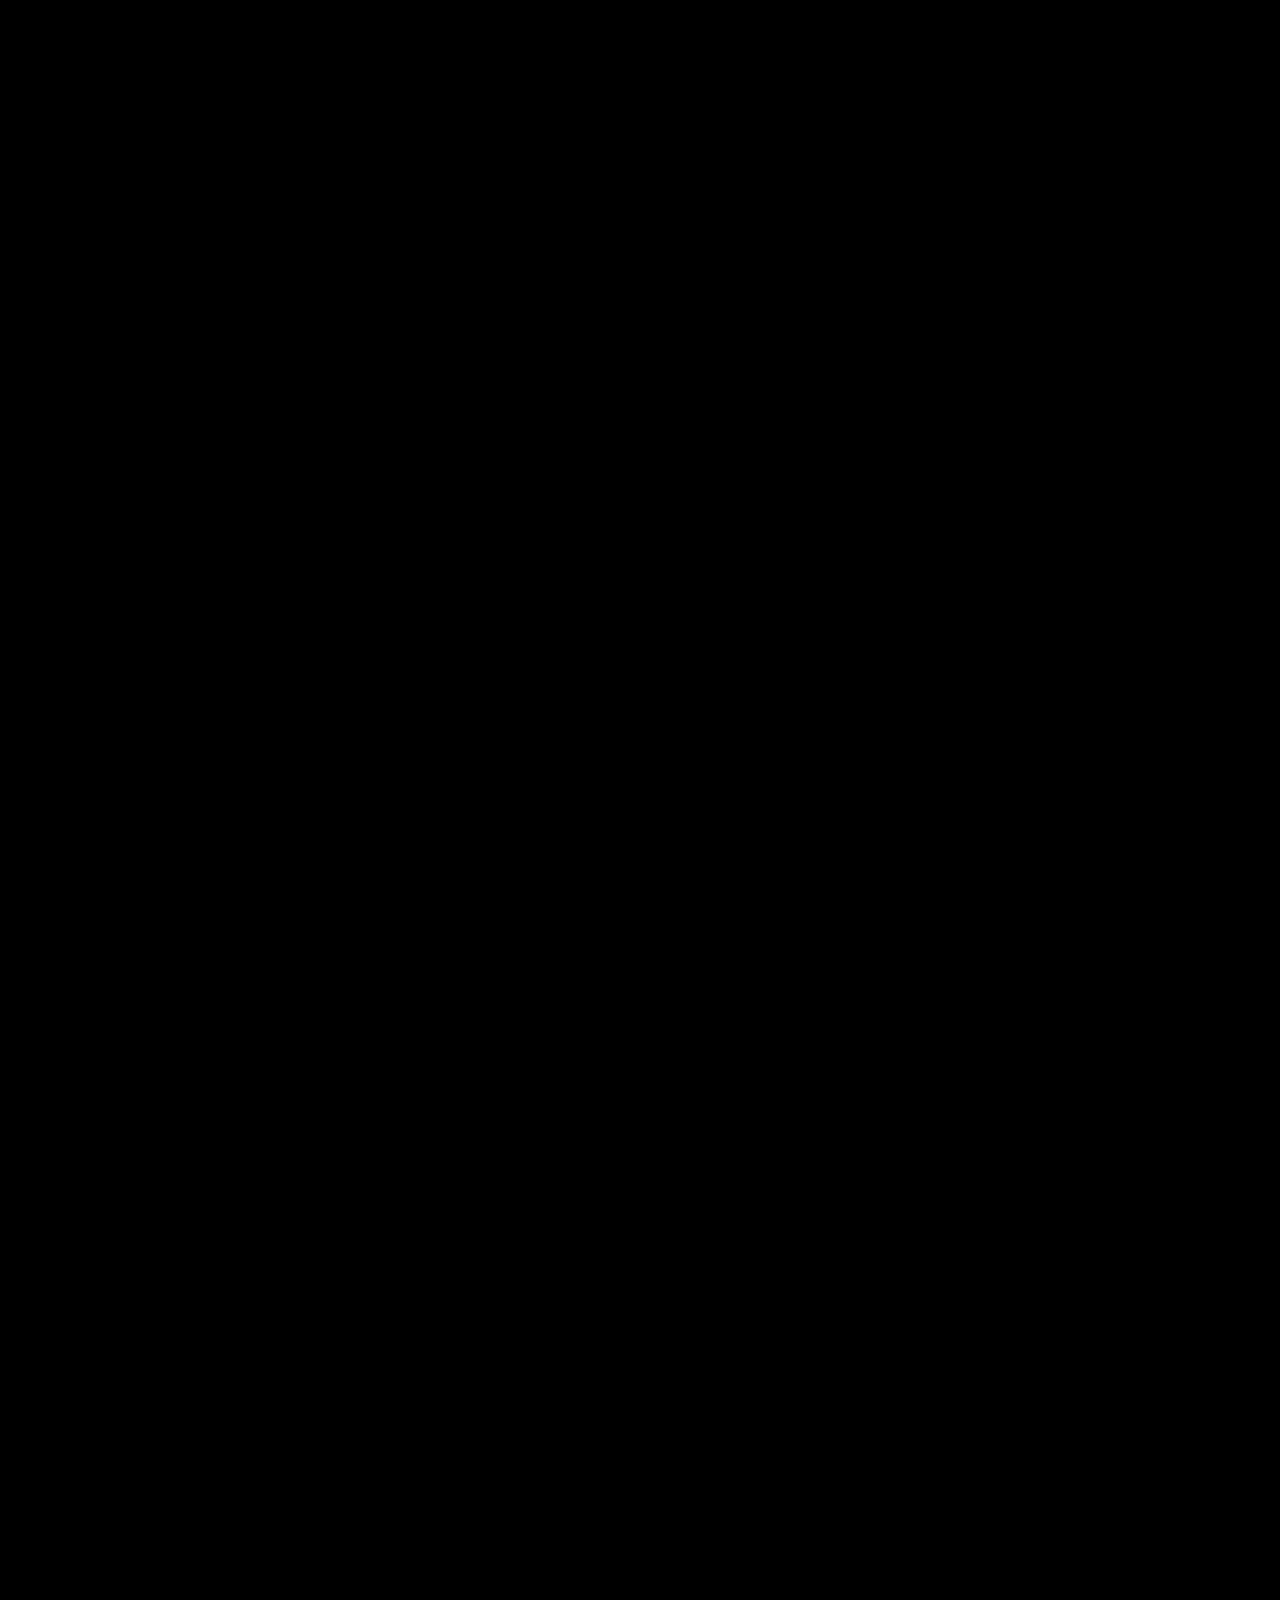
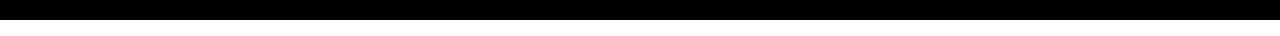
==== commit 20c6ceb9: "about text opacity and slide, mess with underline for tab selectors" ====
--- a/index.html
+++ b/index.html
@@ -11,6 +11,7 @@
 		 <script src="http://ajax.googleapis.com/ajax/libs/jquery/1.11.2/jquery.min.js"></script>
 		<script>window.jQuery || document.write('<script src="assets/components/jquery.js"><\/script>');</script>
 		<script src="js/main.js"></script> 
+		<script src="js/navbar.js"></script> 
 		<script src="js/contact.js"></script> 
 	</head>
 	<body>
@@ -27,20 +28,12 @@
 				<div id="whiteSheet"></div>
 				<li id="aboutSlides" class="slidesParent">
 					<div id="aboutImage"></div>
-<!--					<div class="verticalDotsContainer">
-						<div class="verticalDots">
-							<ul>
-								<li class="selected"><div></div></li>
-								<li><div></div></li>
-								<li><div></div></li>
-							</ul>
-						</div>
-					</div>	 -->
 					<ul>
 						<li id="about1">
 							<div class="titleContainer">
 								<div class="title"> It's time to shine </div>
 							</div>
+							<div class="downArrowContainer"><div class="downArrow"></div></div>
 							
 						</li>
 						<li id="about2">
@@ -57,7 +50,7 @@
 								<p> Share your passion, and we will be a reliable partner for your exciting journey.	
 								</p>
 							</div>
-							<div class="downArrowContainer"><div id="downArrow"></div></div>
+							<div class="downArrowContainer"><div class="downArrow"></div></div>
 						</li>
 						<li id="about3">
 							<div class="titleContainer">
@@ -137,33 +130,31 @@
 							</div>
 						</li> 
 						<li> <!-- Work > UE BOOM  -->
-							<div class="workContainer" id="ue_container">
-								<div class="workContainerInner">
-									<div id="ue_text" class="workText">
-										<div class="workTitle">
-											<div id="ue_link" class="workLink"><a href="#">VISIT WEBSITE</a></div>
-											<div class="workTitleLeft"><h1>UE BOOM</h1></div>
-											<div class="workTitleRight" id="ue_titleRight">Logitech / iOS App</div>
-										</div>
-										<p>Music goes social! UE BOOM 2 is the 360-degree wireless Bluetooth speaker that blasts loud, insanely great sound with deep, powerful bass. We created the companion app that controls the volume, equalizer, and mixer. The app helps users enjoy the continuing brand excitements too on their phone.</p> 
-									</div>
-									<div class="workImage" id="ue_img"></div>
+							<div class="workcontainer" id="ue_container">
+								<div class="workContainerInner">
+									<div id="ue_text" class="worktext">
+										<div class="worktitle">
+											<div id="ue_link" class="worklink"><a href="#">VISIT WEBSITE</a></div>
+											<div class="worktitleleft"><h1>ue boom</h1></div>
+											<div class="worktitleright" id="ue_titleright">logitech / ios app</div>
+										</div>
+										<p>music goes social! ue boom 2 is the 360-degree wireless bluetooth speaker that blasts loud, insanely great sound with deep, powerful bass. we created the companion app that controls the volume, equalizer, and mixer. the app helps users enjoy the continuing brand excitements too on their phone.</p> 
+									</div>
+									<div class="workimage" id="ue_img"></div>
 								</div>
 							</div>
 						</li>  
 						<li> <!-- Work > SpeechMonk  -->
-							<div class="workContainer" id="speechMonk_container">
-								<div class="workContainerInner">
-									<div id="speechMonk_text" class="workText">
-										<div class="workTitle" id="speechMonk_title">
-											<div id="speechMonk_link" class="workLink"><a href="#">VISIT WEBSITE</a></div>
-											<div class="workTitle2">	
-												<h1>SPEECHMONK</h1>
-												<h3>SpeechMonk.io</h3>
-											</div>
-										</div>
-										<p>
-SpeechMonk is the english exercise platform that helps non-native English learners improve their spoken lagnuage through an exercise platform and free one-minute speech content.</p> 
+							<div class="workcontainer" id="speechMonk_container">
+								<div class="workContainerInner">
+									<div id="speechMonk_text" class="worktext">
+										<div class="worktitle">
+											<div id="speechMonk_link" class="worklink"><a href="#">VISIT WEBSITE</a></div>
+											<div class="worktitleleft"><h1>SpeechMonk</h1></div>
+											<div class="worktitleright" id="speechMonk_titleright">speechmonk.io</div>
+										</div>
+										<p>SpeechMonk is the english exercise platform that helps non-native English learners improve their spoken language through an exercise platform and free one-minute speech content.</p> 
+
 									</div>
 									<div class="workImage2">
 										<div id="speechMonk_img"></div>
@@ -174,13 +165,11 @@
 						<li> <!-- Work > Super Math World  -->
 							<div class="workContainer" id="smw_container">
 								<div class="workContainerInner">
-									<div id="smw_text">
-										<div class="workTitle" id="smw_title">
+									<div id="smw_text" class="worktext">
+										<div class="worktitle">
 											<div id="smw_link" class="workLink"><a href="#">VISIT WEBSITE</a></div>
-											<div class="workTitle2">	
-												<h1>SUPER MATH WORLD</h1>
-												<h3>supermathworld.com</h3>
-											</div>
+											<div class="worktitleleft"><h1>Super Math World</h1></div>
+											<div class="worktitleright" id="smw_titleRight">supermathworld.com</div>
 										</div>
 										<p> Super Math World is a fully immersive 3-D game platform for students and teachers to learn and pracitice elementary mathematics. It also provides tools for teachers to create and customize their own content and lesson plans.</p>
 									</div>
--- a/css/navbar.css
+++ b/css/navbar.css
@@ -1,4 +1,4 @@
-
+/* http://bradsknutson.com/blog/css-sliding-underline/ */
 #navBar{
 	position:fixed;
 	z-index:20;
@@ -9,10 +9,10 @@
 	color:black;
 	width:100%;
 	background-color:transparent;
-	transition: background-color 0.4s ease-in;
-    -ms-transition: background-color 0.4s ease-in;
-    -moz-transition: background-color 0.4s ease-in;
-    -webkit-transition: background-color 0.4s ease-in;	
+	transition: background-color 0.2s ease-in;
+    -ms-transition: background-color 0.2s ease-in;
+    -moz-transition: background-color 0.2s ease-in;
+    -webkit-transition: background-color 0.2s ease-in;	
 }
 
 #navBar ul {
@@ -28,31 +28,33 @@
 	padding-bottom:5px;	
 	margin: 0 40px;
 	border-bottom:3px solid rgba(1,1,1,0);
-	transition: border-bottom 0.4s ease-in;
-    -ms-transition: border-bottom 0.4s ease-in;
-    -moz-transition: border-bottom 0.4s ease-in;
-    -webkit-transition: border-bottom 0.4s ease-in;
+	transition: border-bottom 0.2s ease-in;
+    -ms-transition: border-bottom 0.2s ease-in;
+    -moz-transition: border-bottom 0.2s ease-in;
+    -webkit-transition: border-bottom 0.2s ease-in;
 }
 
 #navBar li.selected:not(:first-of-type)  {
 	border-bottom: 3px solid white;
-	transition: border-bottom 0.4s ease-in;
-    -ms-transition: border-bottom 0.4s ease-in;
-    -moz-transition: border-bottom 0.4s ease-in;
-    -webkit-transition: border-bottom 0.4s ease-in;
+	transition: border-bottom 0.2s ease-in;
+    -ms-transition: border-bottom 0.2s ease-in;
+    -moz-transition: border-bottom 0.2s ease-in;
+    -webkit-transition: border-bottom 0.2s ease-in;
 }
 
 #navBar li.selected_black:not(:first-of-type)  {
 	border-bottom: 3px solid black;
-	transition: border-bottom 0.4s ease-in;
-    -ms-transition: border-bottom 0.4s ease-in;
-    -moz-transition: border-bottom 0.4s ease-in;
-    -webkit-transition: border-bottom 0.4s ease-in;
+	transition: border-bottom 0.2s ease-in;
+    -ms-transition: border-bottom 0.2s ease-in;
+    -moz-transition: border-bottom 0.2s ease-in;
+    -webkit-transition: border-bottom 0.2s ease-in;
 }
 
 /* #navBar li:not(:first-of-type):hover { */
 #navBar li:hover {
 	cursor:pointer;
+	color:white;
+	
 }
 
 #momentumLogo {
@@ -87,14 +89,14 @@
 
 .verticalDots ul > li {
 	height:100%;
-	color: gray;	
 	text-align:center;
 }
 
 .verticalDots ul > li > div {
 	width:6px;	
 	height:6px;
-	background-color:gray;
+	background-color: rgba(125,125,125,0.3);	
+	/* background-color:gray; */
 	-webkit-border-radius: 3px;
 	-moz-border-radius: 3px;
 	border-radius: 3px;
--- a/css/about.css
+++ b/css/about.css
@@ -6,6 +6,7 @@
 	background-repeat:no-repeat;
 	width:100%;
 	height:100%;
+	top:0;
 	position:absolute;
 	transition: background-position-y 0.4s ease-in, filter 0.3s ease-in, -webkit-filter 0.4s ease-in;
     -ms-transition: background-position-y 0.4s ease-in, filter 0.3s ease-in, -webkit-filter 0.4s ease-in;
@@ -59,12 +60,12 @@
 	top:30%;
 }
 
-#about2 .downArrowContainer {
+.downArrowContainer {
 	position:absolute;
 	bottom:calc(0% + 50px);
 	width:100%;
 }
-#downArrow {
+.downArrow {
 	background-image:url('img/downarrow.png');
 	position:relative;
 	z-index:40;
@@ -74,7 +75,7 @@
 	bottom:calc(0% + 50px);
 	display:block;
 }
-#downArrow:hover {
+.downArrow:hover {
 	cursor:pointer;
 }
 
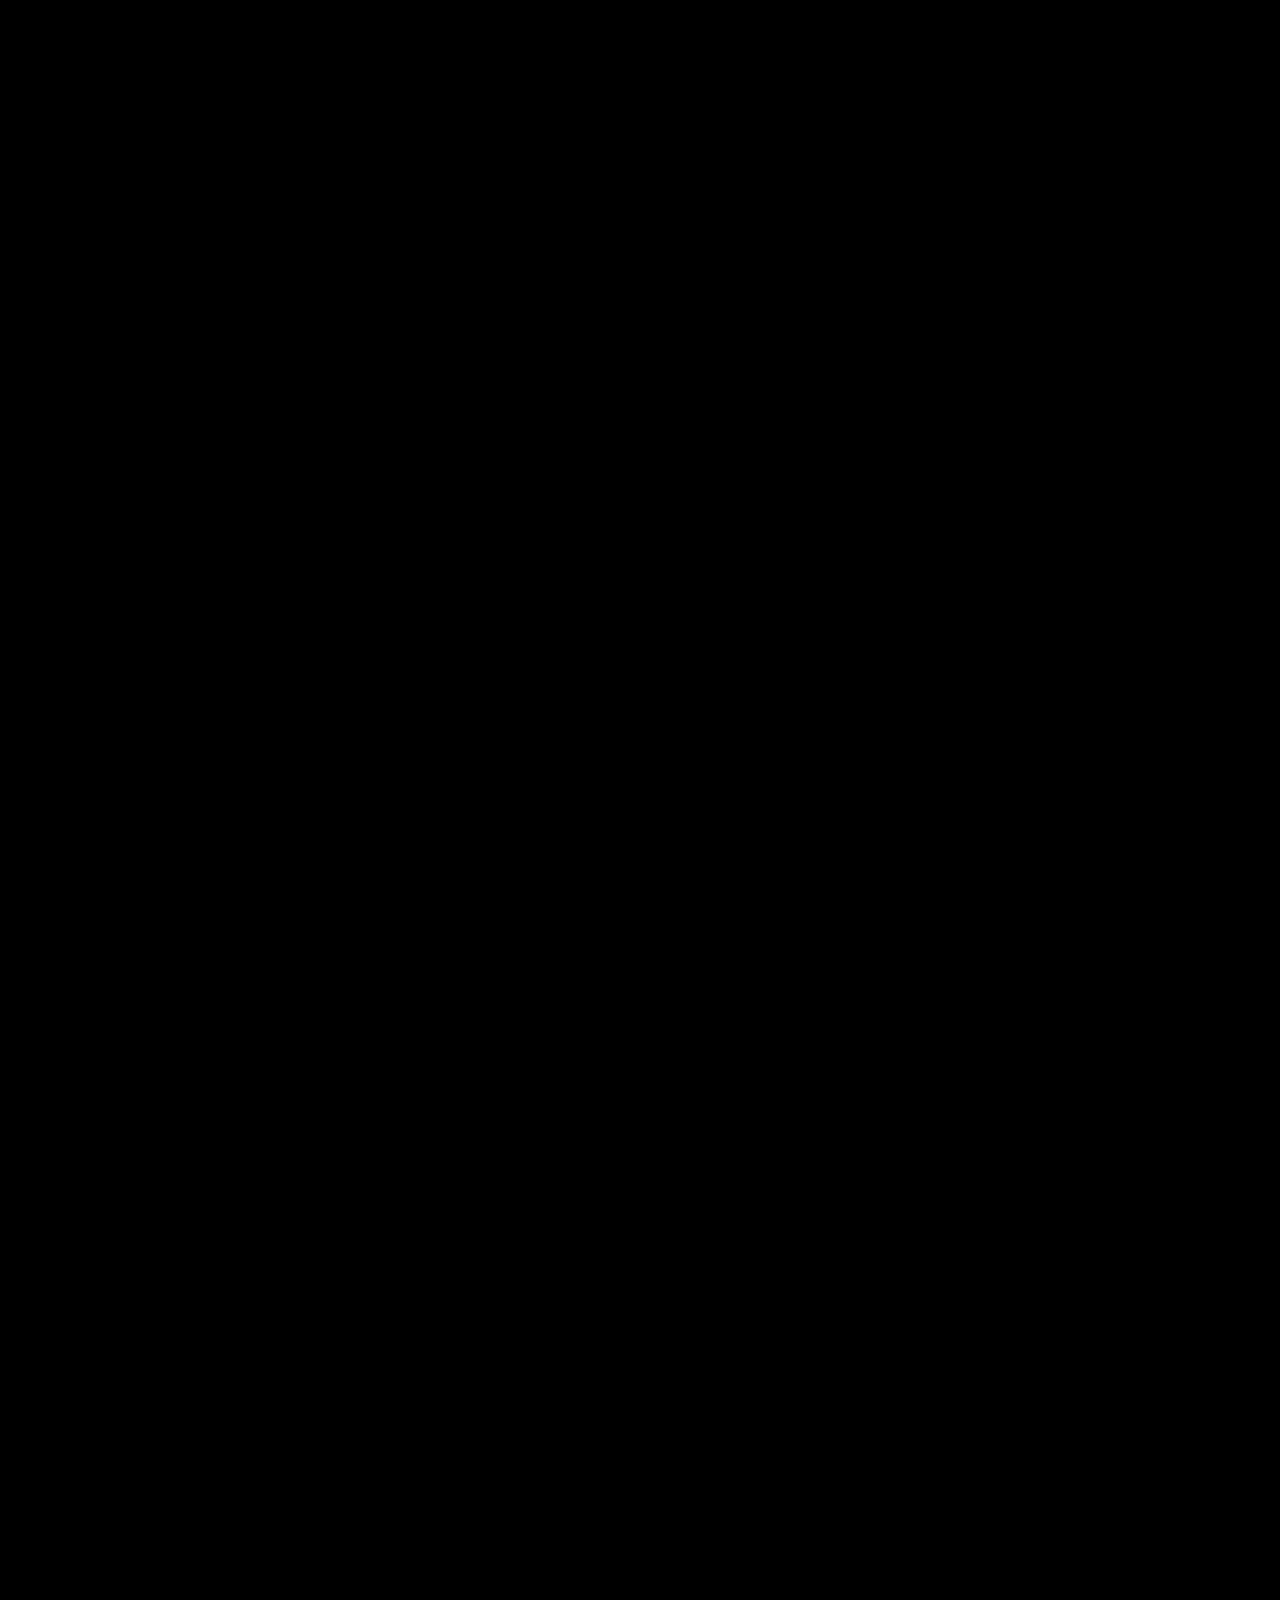
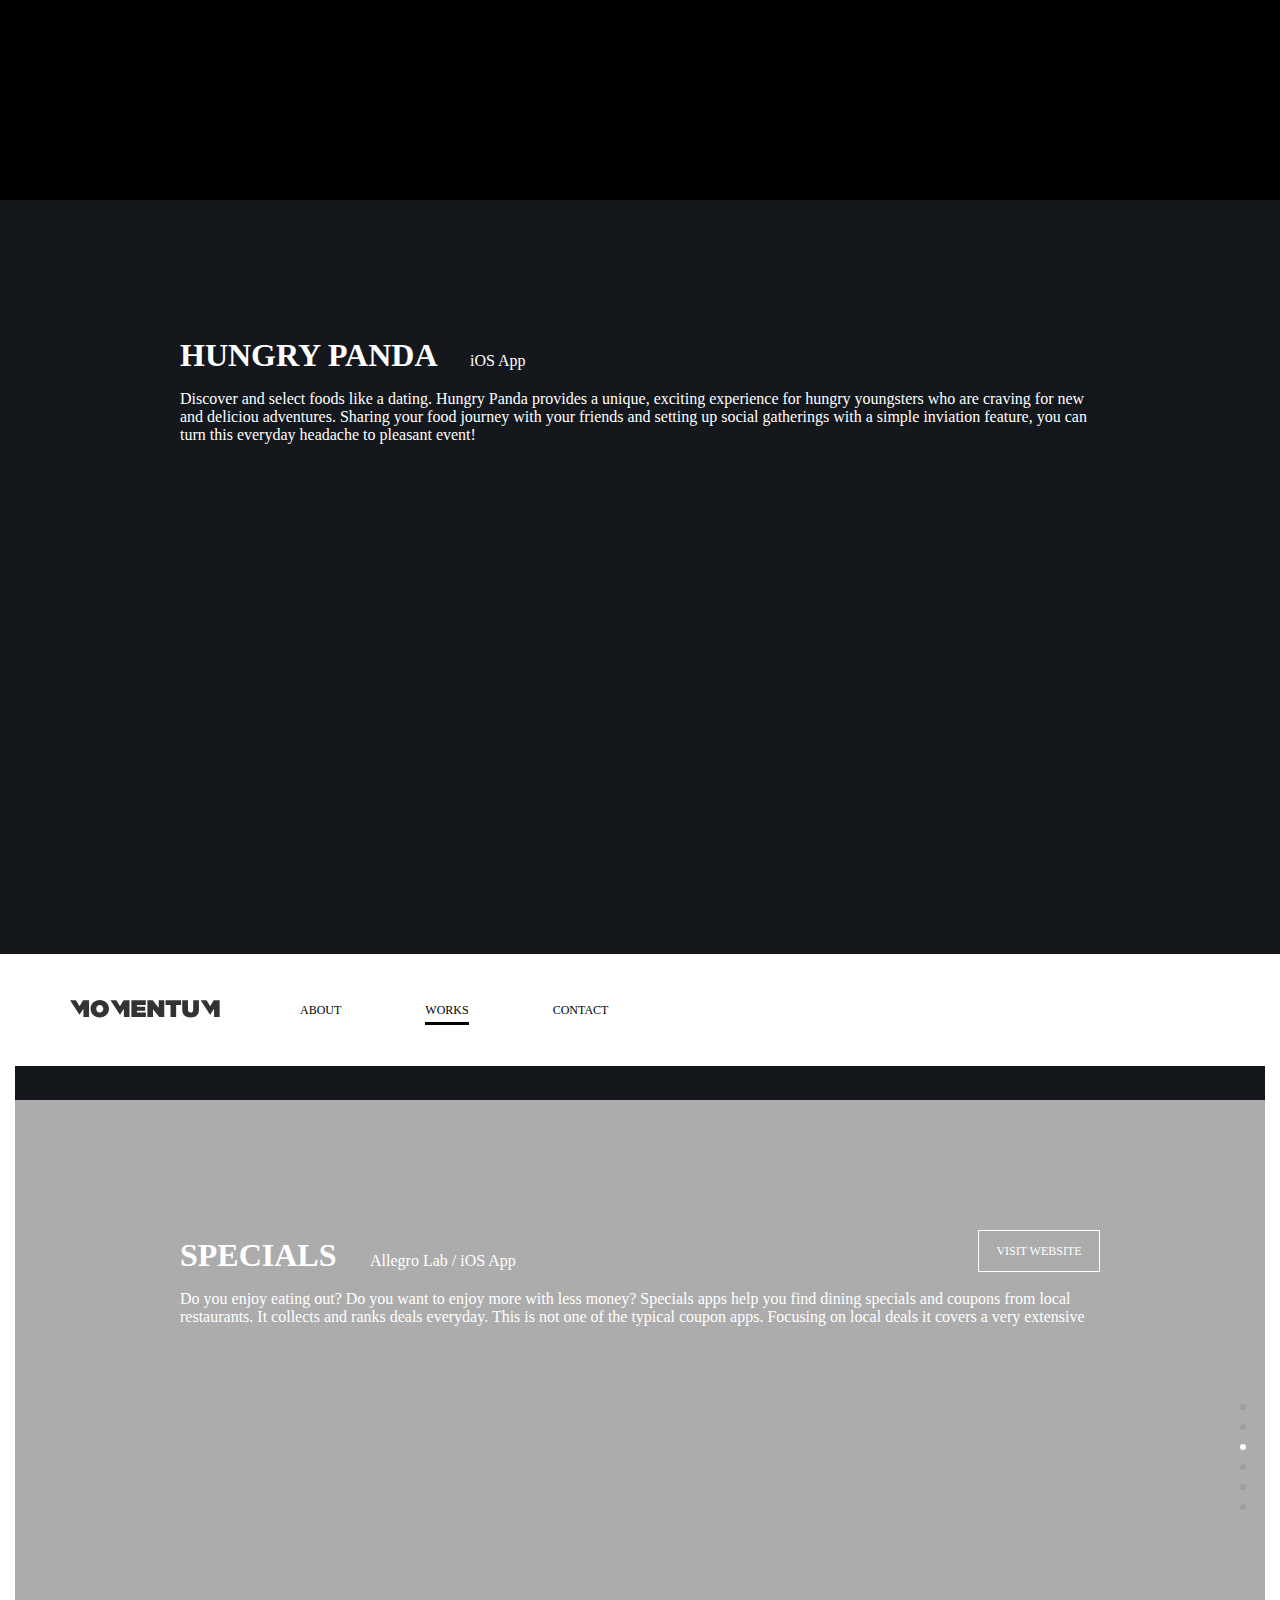
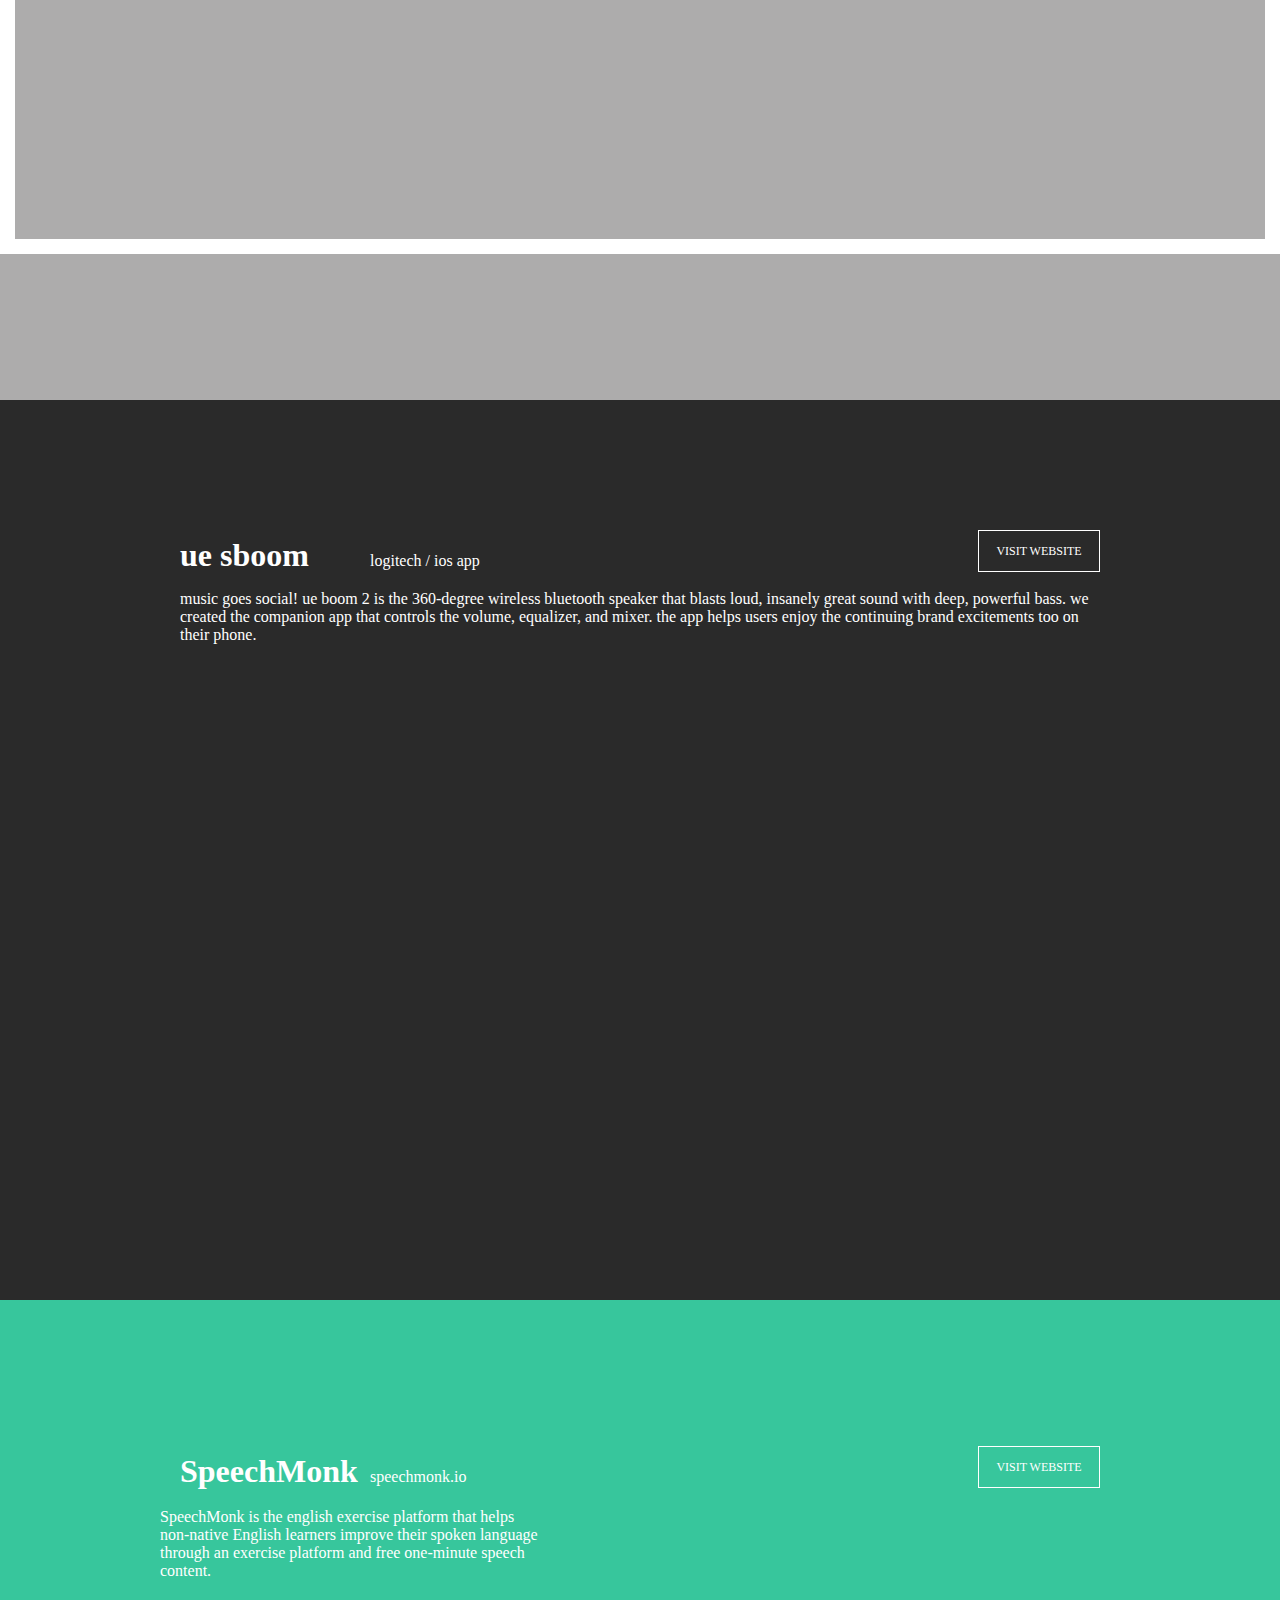
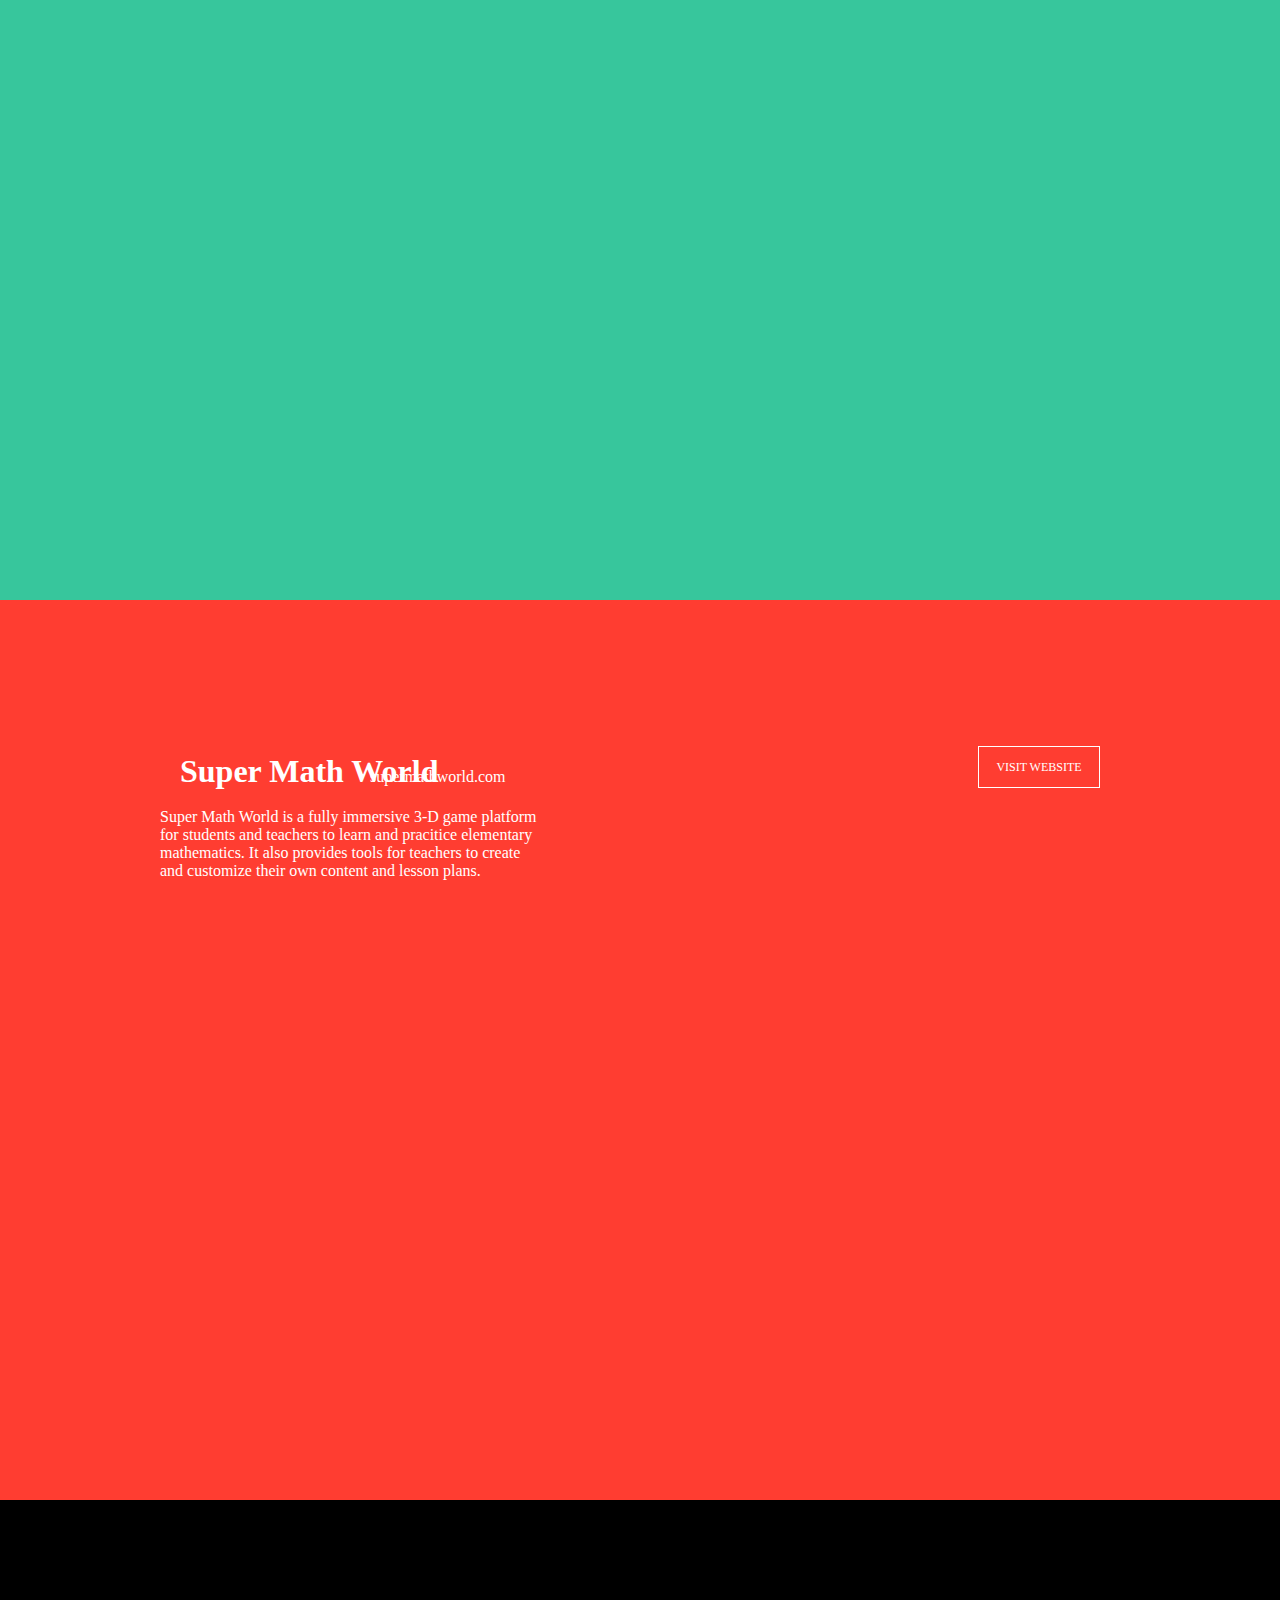
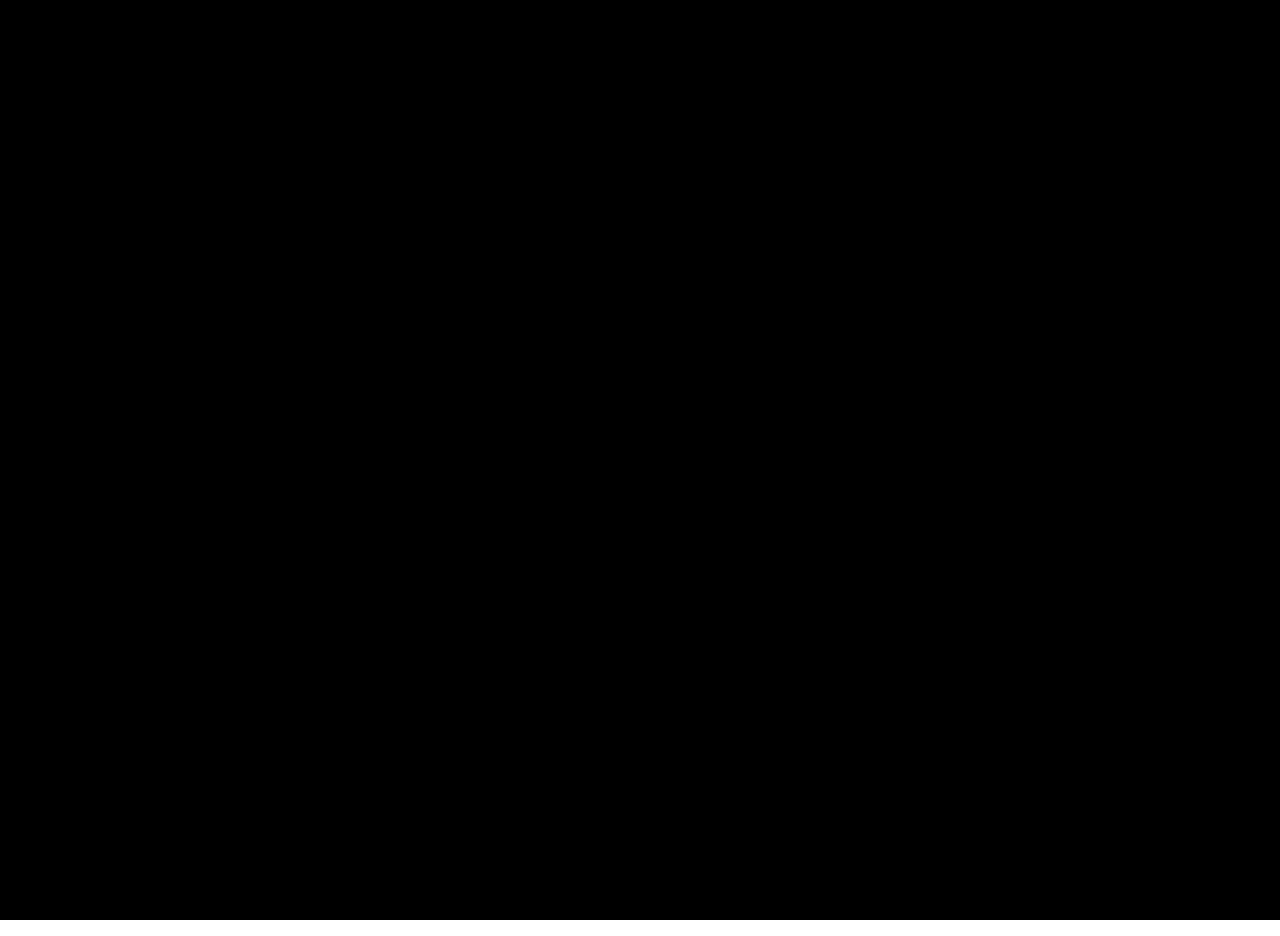
==== commit b7afa01c: "I tested" ====
--- a/index.html
+++ b/index.html
@@ -135,7 +135,7 @@
 									<div id="ue_text" class="worktext">
 										<div class="worktitle">
 											<div id="ue_link" class="worklink"><a href="#">VISIT WEBSITE</a></div>
-											<div class="worktitleleft"><h1>ue boom</h1></div>
+											<div class="worktitleleft"><h1>ue sboom</h1></div>
 											<div class="worktitleright" id="ue_titleright">logitech / ios app</div>
 										</div>
 										<p>music goes social! ue boom 2 is the 360-degree wireless bluetooth speaker that blasts loud, insanely great sound with deep, powerful bass. we created the companion app that controls the volume, equalizer, and mixer. the app helps users enjoy the continuing brand excitements too on their phone.</p> 
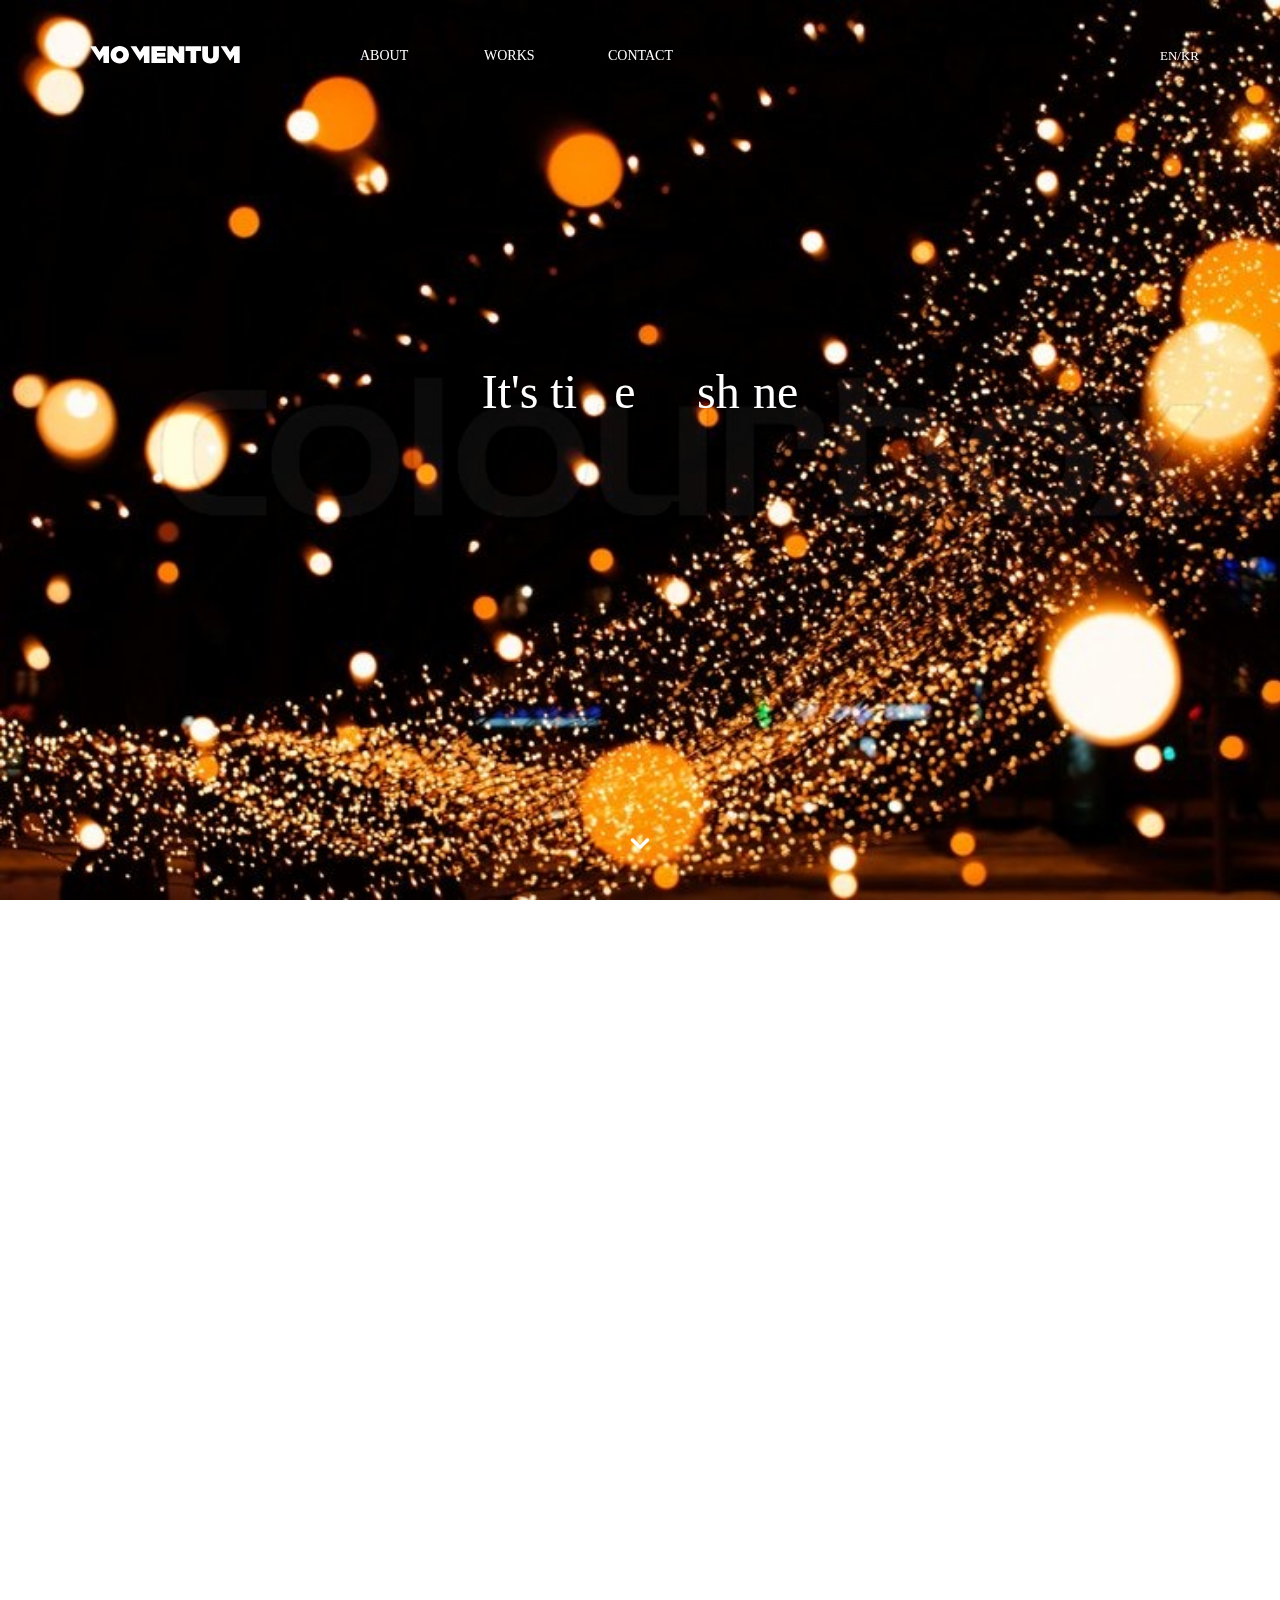
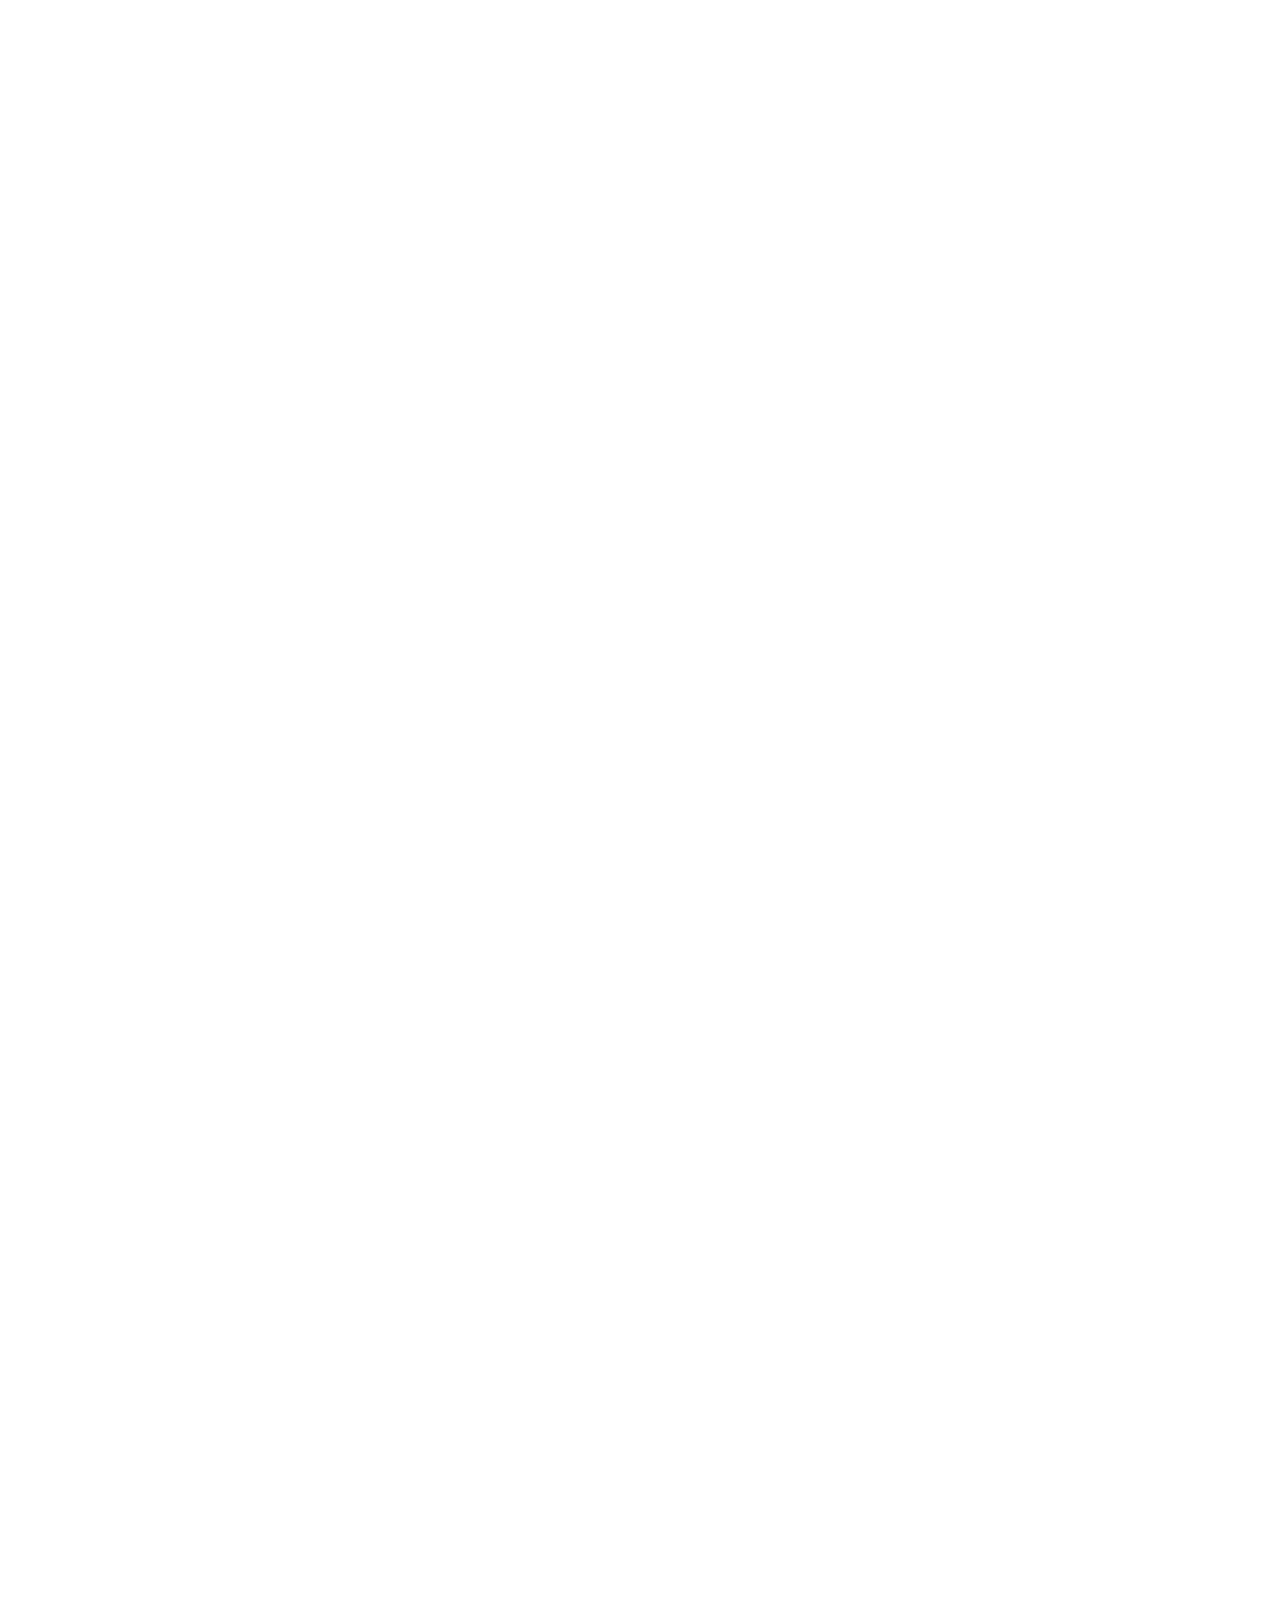
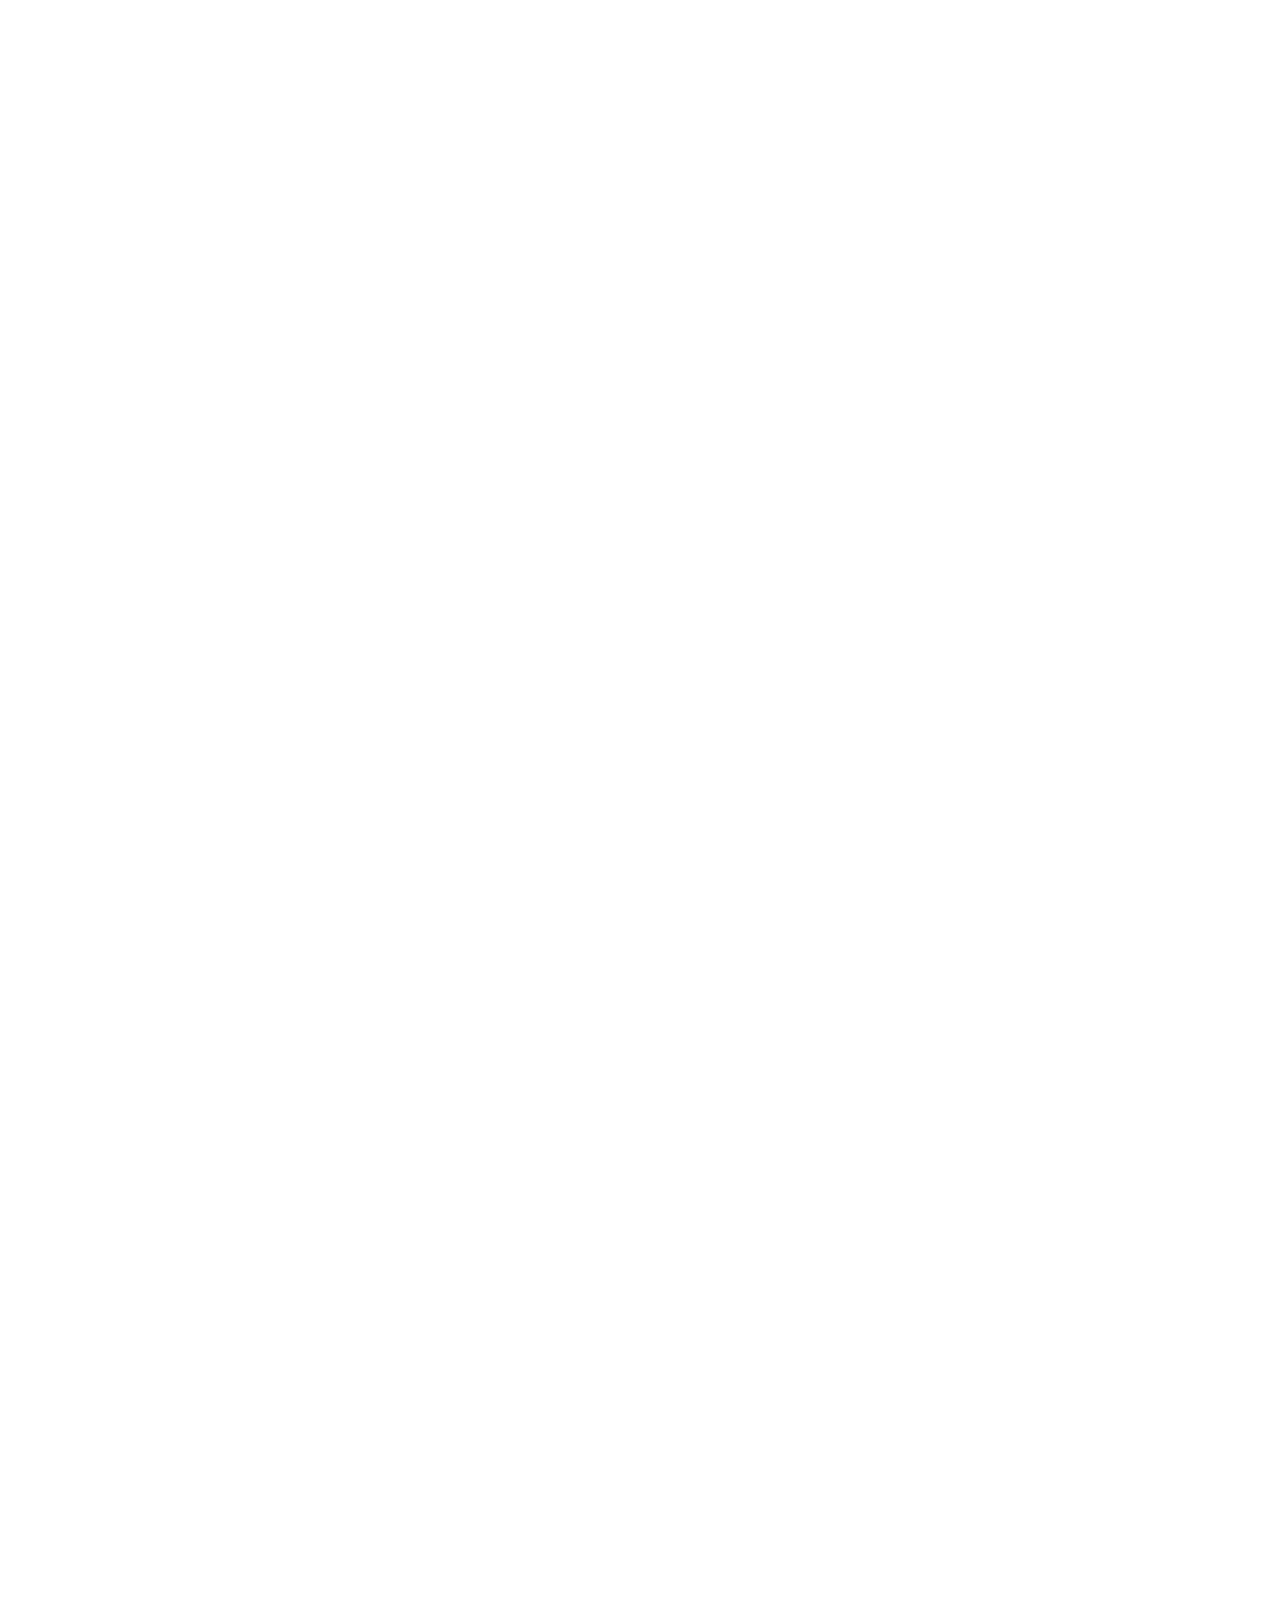
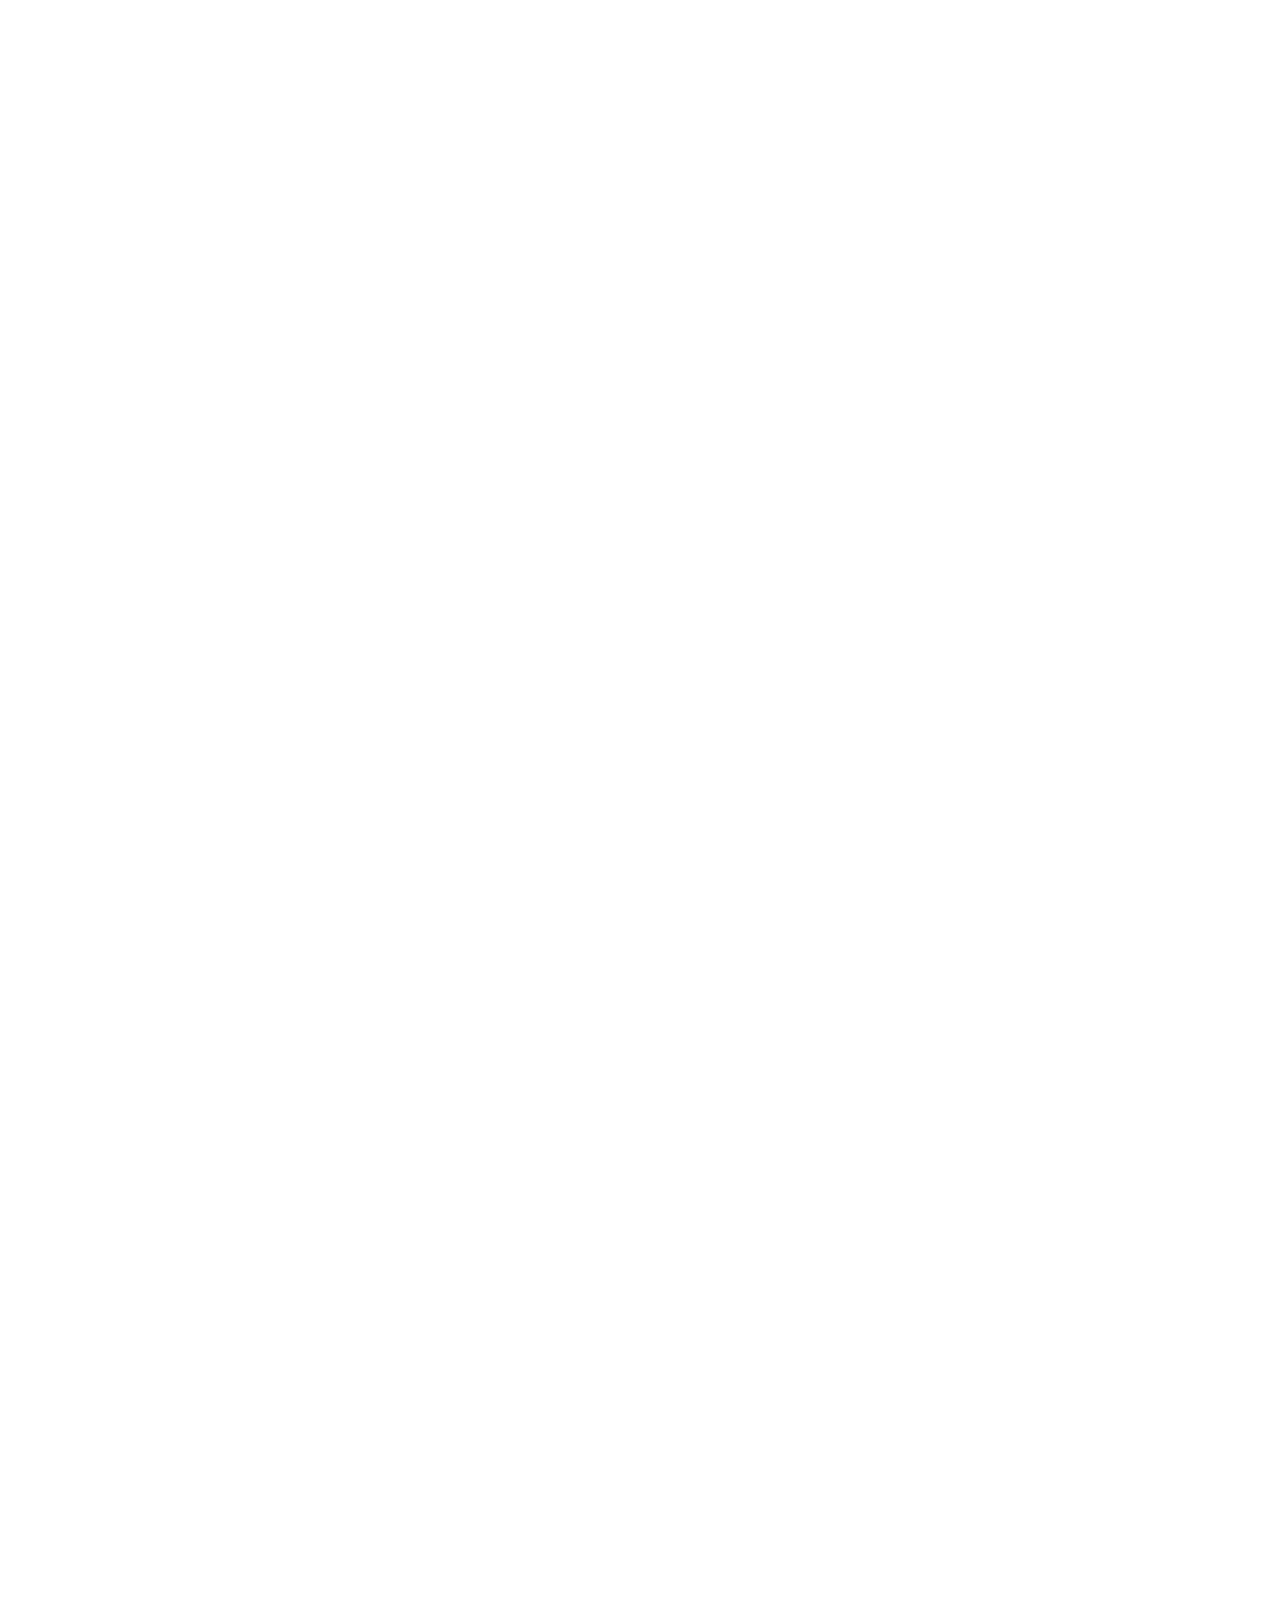
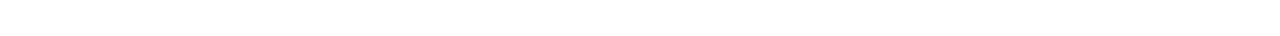
==== commit 5c40c0e5: "update" ====
--- a/index.html
+++ b/index.html
@@ -1,5 +1,6 @@
 <html>
 	<head>
+		<title>MOMENTUM</title>
 		<link rel="icon" href="css/img/favicon.ico?" type="image/x-icon">
 		<link rel='stylesheet' href='css/fonts.css' />
 		<link rel='stylesheet' href='css/index.css' />
@@ -10,18 +11,35 @@
 		<link rel='stylesheet' href='css/contact.css' />
 		 <script src="http://ajax.googleapis.com/ajax/libs/jquery/1.11.2/jquery.min.js"></script>
 		<script>window.jQuery || document.write('<script src="assets/components/jquery.js"><\/script>');</script>
+		
+
+<!-- For animated text ---->
+		<script src="js/textillate-master/jquery.textillate.js"></script> 
+		<script src="js/textillate-master/assets/jquery.fittext.js"></script> 
+		<script src="js/textillate-master/assets/jquery.lettering.js"></script> 
+		<!--link rel='stylesheet' href='js/textillate-master/assets/style.css' /-->
+		<link rel='stylesheet' href='js/textillate-master/assets/animate.css' />
+<!-- For animated text ---->
+
 		<script src="js/main.js"></script> 
 		<script src="js/navbar.js"></script> 
 		<script src="js/contact.js"></script> 
+
+
 	</head>
 	<body>
 <div id="container">
 			<div id="navBar">
 				<ul>	
 					<li id="momentumLogo"></li>	
-					<li>ABOUT</li>
-					<li>WORKS</li>
-					<li>CONTACT</li>
+					<li class="topMenu">ABOUT</li>
+					<li class="topMenu">WORKS</li>
+					<li class="topMenu">CONTACT</li>
+
+					<div id="langSelector">
+						EN/KR
+					</div>
+
 				</ul>
 			</div>
 			<ul id="parentslides">
@@ -106,7 +124,7 @@
 									<div id="hungryPanda_text" class="workText">
 										<div class="workTitle">
 											<div class="workTitleLeft"><h1>HUNGRY PANDA</h1></div>
-											<div class="workTitleRight">iOS App</div>
+											<div class="workTitleRight" id="hungryPanda_titleRight">iOS App</div>
 										</div>
 										<p>Discover and select foods like a dating. Hungry Panda provides a unique, exciting experience for hungry youngsters who are craving for new and deliciou adventures. Sharing your food journey with your friends and setting up social gatherings with a simple inviation feature, you can turn this everyday headache to pleasant event! </p>
 									</div>
@@ -119,7 +137,7 @@
 								<div class="workContainerInner">
 									<div id="allegro_text" class="workText">
 										<div class="workTitle">
-											<div id="allegro_link" class="workLink"><a href="#">VISIT WEBSITE</a></div>
+											<!--div id="allegro_link" class="workLink"><a href="#">VISIT WEBSITE</a></div-->
 											<div class="workTitleLeft"><h1>SPECIALS</h1></div>
 											<div class="workTitleRight" id="allegro_titleRight">Allegro Lab / iOS App</div>
 										</div>
@@ -134,11 +152,11 @@
 								<div class="workContainerInner">
 									<div id="ue_text" class="worktext">
 										<div class="worktitle">
-											<div id="ue_link" class="worklink"><a href="#">VISIT WEBSITE</a></div>
-											<div class="worktitleleft"><h1>ue sboom</h1></div>
-											<div class="worktitleright" id="ue_titleright">logitech / ios app</div>
-										</div>
-										<p>music goes social! ue boom 2 is the 360-degree wireless bluetooth speaker that blasts loud, insanely great sound with deep, powerful bass. we created the companion app that controls the volume, equalizer, and mixer. the app helps users enjoy the continuing brand excitements too on their phone.</p> 
+											<!--div id="ue_link" class="worklink"><a href="#">VISIT WEBSITE</a></div-->
+											<div class="worktitleleft"><h1>UE BOOM</h1></div>
+											<div class="worktitleright" id="ue_titleright">logitech / iOS App</div>
+										</div>
+										<p>Music goes social! ue boom 2 is the 360-degree wireless bluetooth speaker that blasts loud, insanely great sound with deep, powerful bass. We created the companion app that controls the volume, equalizer, and mixer. The app helps users enjoy the continuing brand excitements too on their phone.</p> 
 									</div>
 									<div class="workimage" id="ue_img"></div>
 								</div>
@@ -149,11 +167,11 @@
 								<div class="workContainerInner">
 									<div id="speechMonk_text" class="worktext">
 										<div class="worktitle">
-											<div id="speechMonk_link" class="worklink"><a href="#">VISIT WEBSITE</a></div>
-											<div class="worktitleleft"><h1>SpeechMonk</h1></div>
-											<div class="worktitleright" id="speechMonk_titleright">speechmonk.io</div>
-										</div>
-										<p>SpeechMonk is the english exercise platform that helps non-native English learners improve their spoken language through an exercise platform and free one-minute speech content.</p> 
+											<div id="speechMonk_link" class="worklink"><a href="http://www.speechmonk.io" target="_blank">VISIT WEBSITE</a></div>
+											<div class="worktitleleft"><h1>SPEECHMONK</h1></div>
+											<div class="worktitleright" id="speechMonk_titleright">Talkative / Desktop</div>
+										</div>
+										<p>SpeechMonk is an English exercise platform for non-native speakers to improve their English proficiency. Using speech recognition, sound visualization, and deep learning technologies, it helps users enhance accents, pronunciation, and intonation with 10 mins exercise a day.</p> 
 
 									</div>
 									<div class="workImage2">
@@ -167,9 +185,9 @@
 								<div class="workContainerInner">
 									<div id="smw_text" class="worktext">
 										<div class="worktitle">
-											<div id="smw_link" class="workLink"><a href="#">VISIT WEBSITE</a></div>
-											<div class="worktitleleft"><h1>Super Math World</h1></div>
-											<div class="worktitleright" id="smw_titleRight">supermathworld.com</div>
+											<div id="smw_link" class="workLink"><a href="http://www.supermathworld.com" target="_blank">VISIT WEBSITE</a></div>
+											<div class="worktitleleft"><h1>SUPER MATH WORLD</h1></div>
+											<div class="worktitleright" id="smw_titleRight">Imaginary Number / Desktop</div>
 										</div>
 										<p> Super Math World is a fully immersive 3-D game platform for students and teachers to learn and pracitice elementary mathematics. It also provides tools for teachers to create and customize their own content and lesson plans.</p>
 									</div>
@@ -204,13 +222,14 @@
 								
 							<form id="contactForm" target="_self" onsubmit="" action="javascript: saveContact()">
 								<input id="name" type="text" name="name" value="Your Name">
-								<div id="nameError" style="display:none;color:red;">Please let us know who you are!</div>
+								<div id="nameError" style="display:none;color:red;font-size:13px;">Please let us know who you are!</div>
 								<input id="email" type="text" name="email" value="Your Email">
-								<div id="emailError" style="display:none;color:red;">Invalid email address. Use the format 'name@domain.com'</div>
+								<div id="emailError" style="display:none;color:red;font-size:13px;height:26px">Invalid email address. Use the format 'name@domain.com'</div>
 								<select id="select">
-								  <option value=1>Interested in project reachout</option>
-								  <option value=2>Need help with an existing project</option>
-								  <option value=3>General inquiry</option>
+								  <option value=1>I have an idea! Tell us more about what you would like to build. </option>
+								  <option value=2>I need a help with an existing project.</option>
+								  <option value=3>I am interested in working for MOMENTUM - yes! we are looking for talents.</option>
+								  <option value=4>Not sure what to say but just waant to chat - of course, you do :D</option>
 								</select>
 								<textarea id="message" name="message">Message</textarea>
 									<button id="send" type="submit">
--- a/css/fonts.css
+++ b/css/fonts.css
@@ -0,0 +1,43 @@
+@font-face {
+  font-family: "Gotham2";
+	font-weight: normal;
+  src: url('fonts/Gotham.otf') format('truetype');
+}
+@font-face {
+  font-family: "Gotham-Bold";
+	font-weight: bold;
+  src: url('fonts/Gotham-Bold.otf') format('truetype'); 
+}
+@font-face {
+  font-family: "Gotham-Black";
+  src: url('fonts/Gotham-Black.otf') format('truetype'); 
+}
+@font-face {
+  font-family: "Gotham-Book";
+  src: url('fonts/Gotham-Book.otf') format('truetype'); 
+}
+@font-face {
+  font-family: "SF-UI-Display-Regular";
+  src: url('fonts/SF-UI-Display-Regular.otf') format('truetype');
+}
+@font-face {
+  font-family: "GothamNarrow-XLight";
+  src: url('fonts/GothamNarrow-XLight.otf') format('truetype');
+}
+
+@font-face {
+  font-family: "GothamNarrow-Light";
+  src: url('fonts/GothamNarrow-Light.otf') format('truetype');
+}
+
+@font-face {
+  font-family: "Gotham-Thin";
+  src: url('fonts/Gotham-Thin.otf') format('truetype');
+}
+
+@font-face {
+  font-family: "Gotham-Light";
+  src: url('fonts/Gotham-Light.otf') format('truetype');
+}
+
+
--- a/css/index.css
+++ b/css/index.css
@@ -14,7 +14,7 @@
 }
 
 #container {
-	background-color:black;
+	background-color:white;
 }
 
 
--- a/css/navbar.css
+++ b/css/navbar.css
@@ -5,41 +5,61 @@
 	padding-top:30px;
 	padding-left:30px;
 	padding-bottom:30px;
-/*	width:660px; */
 	color:black;
 	width:100%;
 	background-color:transparent;
-	transition: background-color 0.2s ease-in;
-    -ms-transition: background-color 0.2s ease-in;
-    -moz-transition: background-color 0.2s ease-in;
-    -webkit-transition: background-color 0.2s ease-in;	
+
 }
 
 #navBar ul {
 	height:20px;
-	width:660px;
 	float:left;
+	width:100%;
 }
 
 #navBar li {
-	font-family: "Gotham2";
-	display:inline;
-	font-size:12px;
-	padding-bottom:5px;	
-	margin: 0 40px;
-	border-bottom:3px solid rgba(1,1,1,0);
-	transition: border-bottom 0.2s ease-in;
-    -ms-transition: border-bottom 0.2s ease-in;
-    -moz-transition: border-bottom 0.2s ease-in;
-    -webkit-transition: border-bottom 0.2s ease-in;
+	margin: 0 60px;
+	font-family: "Gotham-Bold";
+	font-size:14px;
 }
 
+.topMenu {
+	display:inline-block;
+	width: 0px;
+	transition: width 0.5s ease-in-out;
+    white-space: nowrap;
+  
+  }
+
+.topMenu:hover {
+	cursor:pointer;
+	width: 50px;
+	
+}
+
+.topMenu.slected:not(:first-of-type)  {
+	border-bottom:3px solid rgba(1,1,1,0);
+	width:50px;
+	transition: width 0.5s ease-in-out;
+    white-space: nowrap;
+ 
+ 
+}
+
+
+.topMenu.selected_black:not(:first-of-type) {
+	border-bottom:3px solid rgba(0,0,0,0);
+}
+
+
+/*
 #navBar li.selected:not(:first-of-type)  {
 	border-bottom: 3px solid white;
-	transition: border-bottom 0.2s ease-in;
-    -ms-transition: border-bottom 0.2s ease-in;
-    -moz-transition: border-bottom 0.2s ease-in;
-    -webkit-transition: border-bottom 0.2s ease-in;
+	width:0px;
+	transition: width 0.2s ease-in;
+    -ms-transition: width 0.2s ease-in;
+    -moz-transition: width 0.2s ease-in;
+    -webkit-transition: width 0.2s ease-in;
 }
 
 #navBar li.selected_black:not(:first-of-type)  {
@@ -51,11 +71,6 @@
 }
 
 /* #navBar li:not(:first-of-type):hover { */
-#navBar li:hover {
-	cursor:pointer;
-	color:white;
-	
-}
 
 #momentumLogo {
 	float:left;
@@ -63,9 +78,38 @@
 	background-repeat:no-repeat;
 	background-size:100%;
 	width:150px;
-	height:60px;
-	margin-top:20px;
+	height:20px;
+	opacity:1;
+
 }
+
+
+
+#momentumLogo:hover {
+	cursor:pointer;
+	opacity:0.2;
+	
+	transition: opacity .3s ease-in;
+   	-ms-transition: opacity .3s ease-in;
+   	-moz-transition: opacity .3s ease-in;
+   	-webkit-transition: opacity .3s ease-in;
+}
+
+
+
+
+
+#langSelector {
+	float:right;
+	width:60px;
+	font-size: 13px;
+	font-family: "Gotham-Book";
+	padding-top:2px;
+	padding-right:90px;	
+	
+}
+
+
 
 .verticalDotsContainer {
 	position:fixed;
--- a/css/about.css
+++ b/css/about.css
@@ -1,7 +1,6 @@
 
 #aboutImage {
-	background-image:url('img/b2_lights.png');
-	background-position:center;
+	background-image:url('img/b8_lights.jpg');
 	background-size:cover;
 	background-repeat:no-repeat;
 	width:100%;
@@ -48,7 +47,7 @@
   height: 65px;
 	margin: 0 auto;
 	position:relative;
-	font-family:"Gotham2";
+	font-family:"Gotham-Black";
 	color:white;
 }
 
@@ -57,7 +56,7 @@
 }
 
 #about2 .title {
-	top:30%;
+	top:23%;
 }
 
 .downArrowContainer {
@@ -87,13 +86,15 @@
 	position:relative;
 	width:960px;
 	margin: 0 auto;
-	top: 40%;
-	
+	top: 35%;
+	padding:10px;
 	font-family:"Gotham-Light";
 	font-size:14px;
-	text-align:center;	
-	color:#D8D8D8;
-	
+	text-`:center;	
+	color:#ffffff;
+	background-color: rgba(0, 0, 0, .5);
+
+
 }
 
 #about3 .aboutText {
@@ -102,11 +103,12 @@
 	font-size:13px;
 	line-height:20px;
 	width:290px;
-	height: 130px;
+	height: 160px;
 	padding:15px;
 	overflow:hidden;
 	text-align:left;
 	font-family:"Gotham-Light";
+	background-color: rgba(0, 0, 0, .5);
 
 }
 #about3 .aboutText h2 {
@@ -118,7 +120,7 @@
 	position:relative;
 	margin:0 auto;
 	width:1024px;
-	top:20%;
+	top:22%;
 }
 .background_img {
 	opacity:.7;
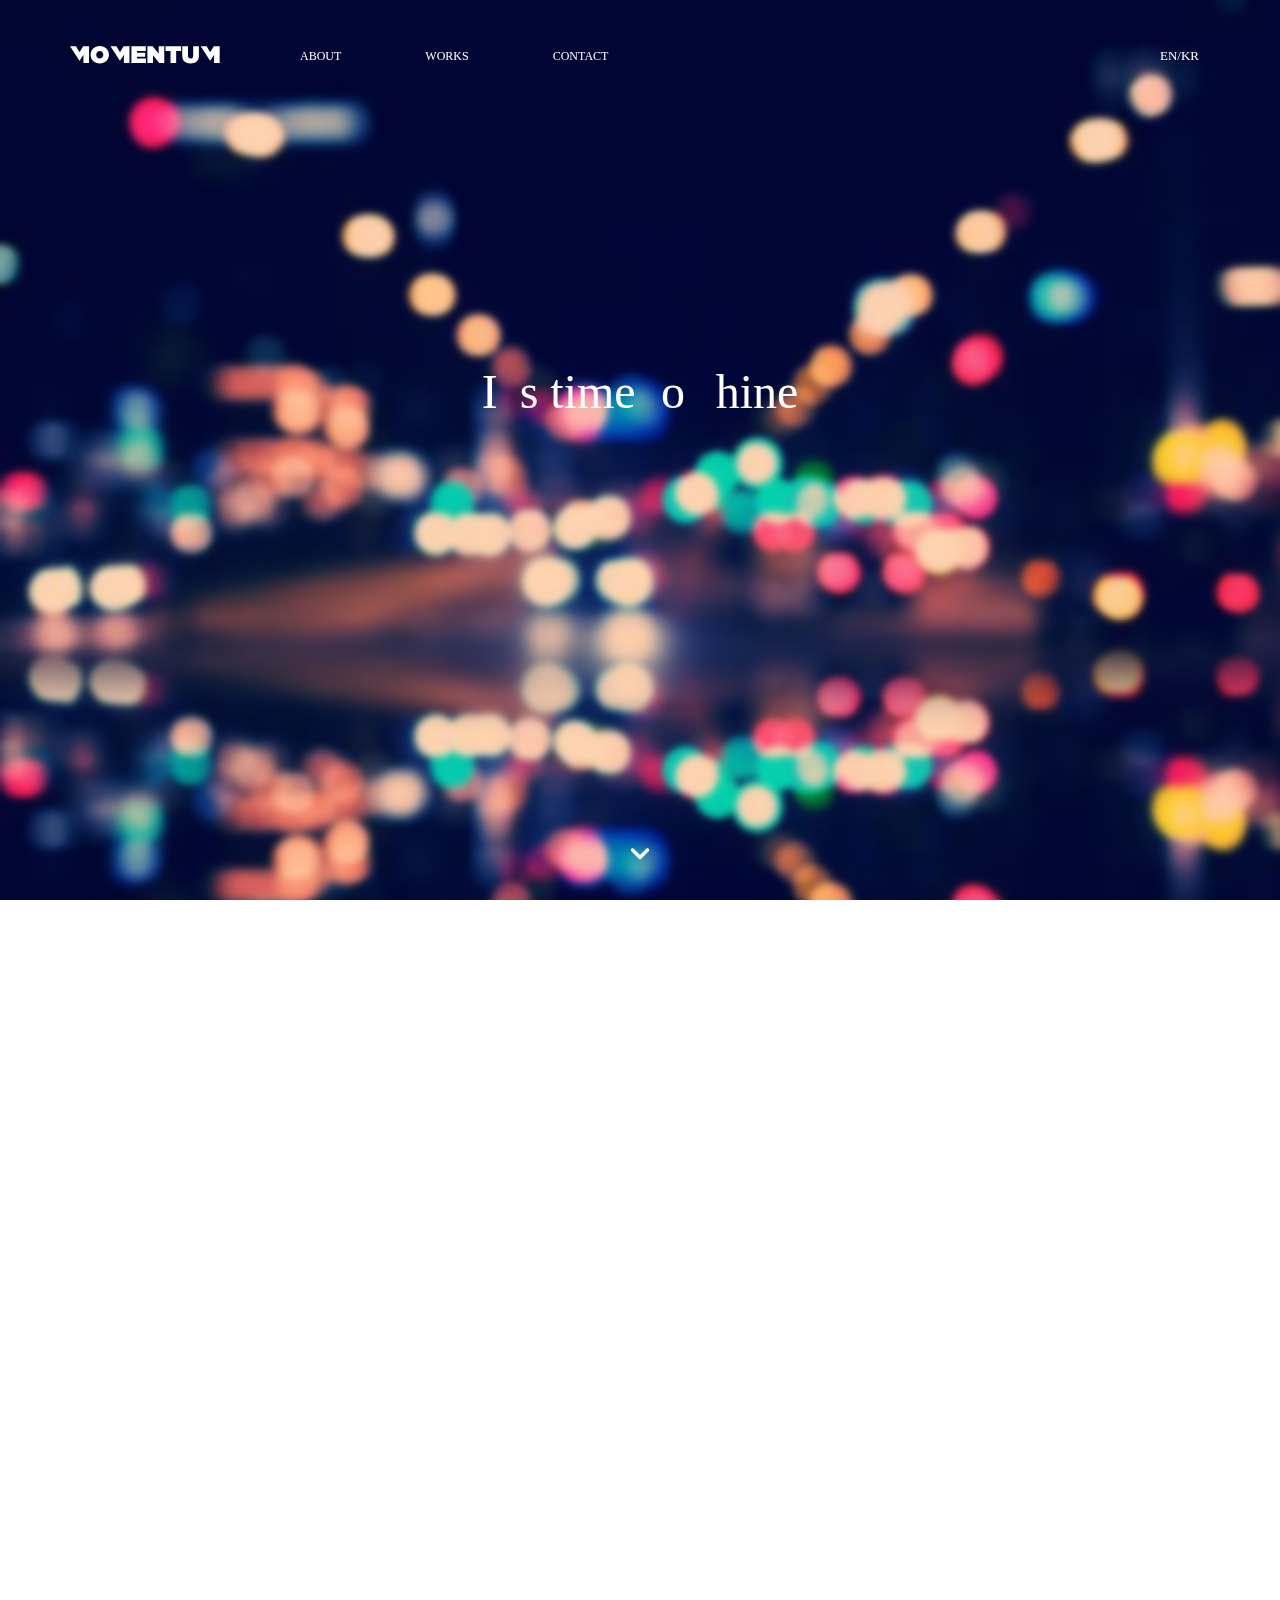
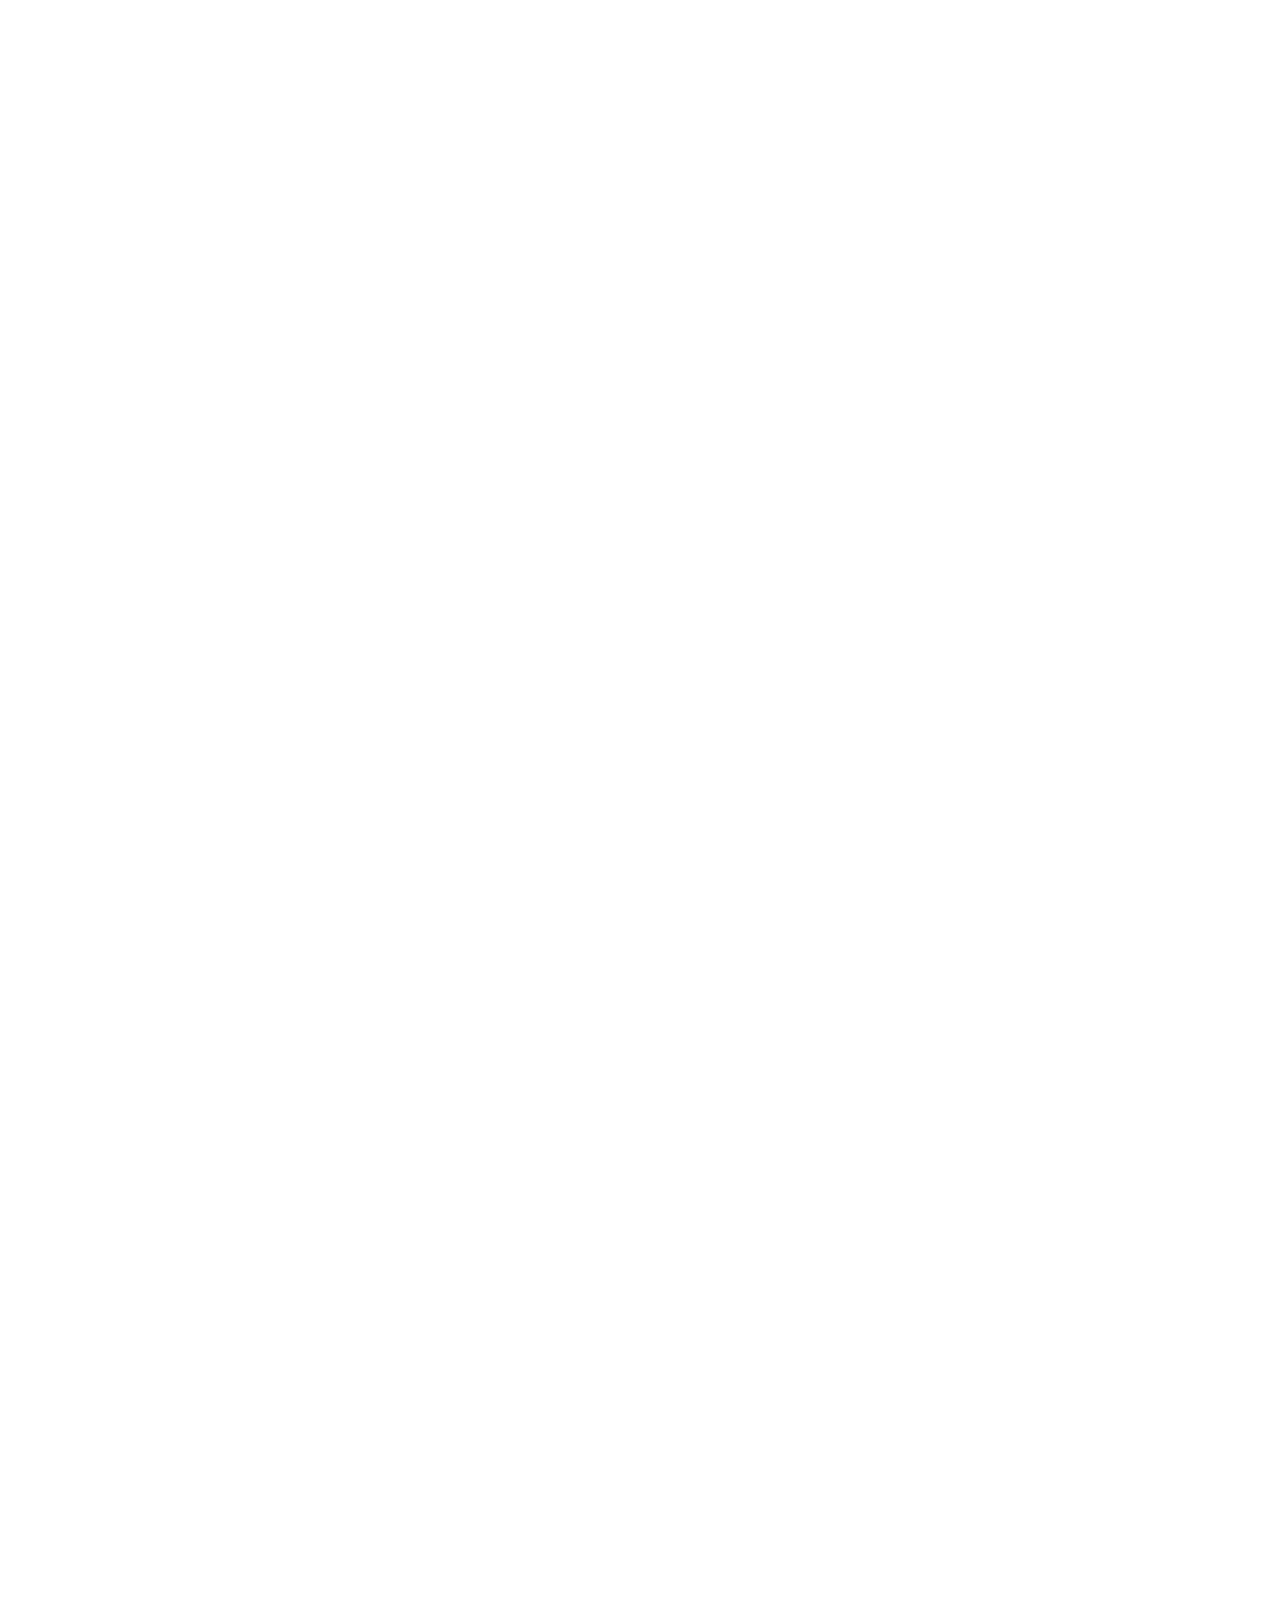
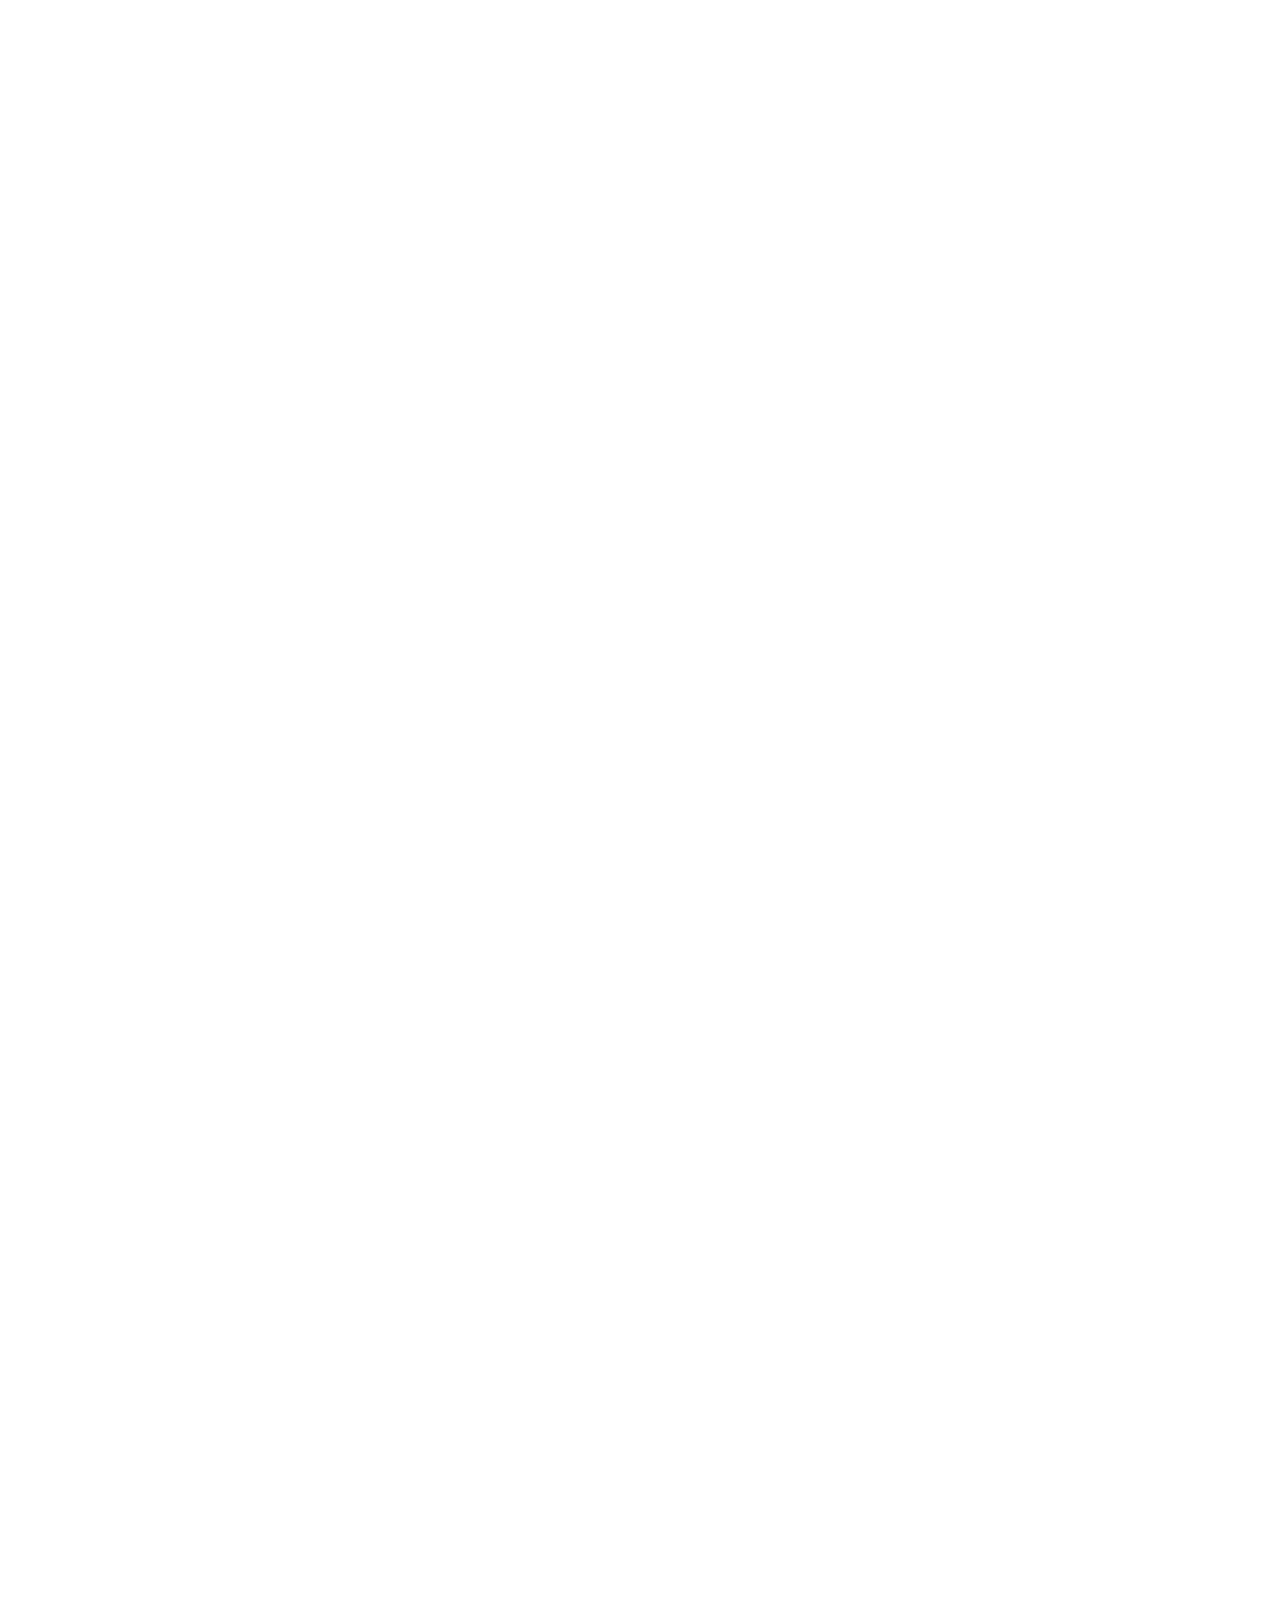
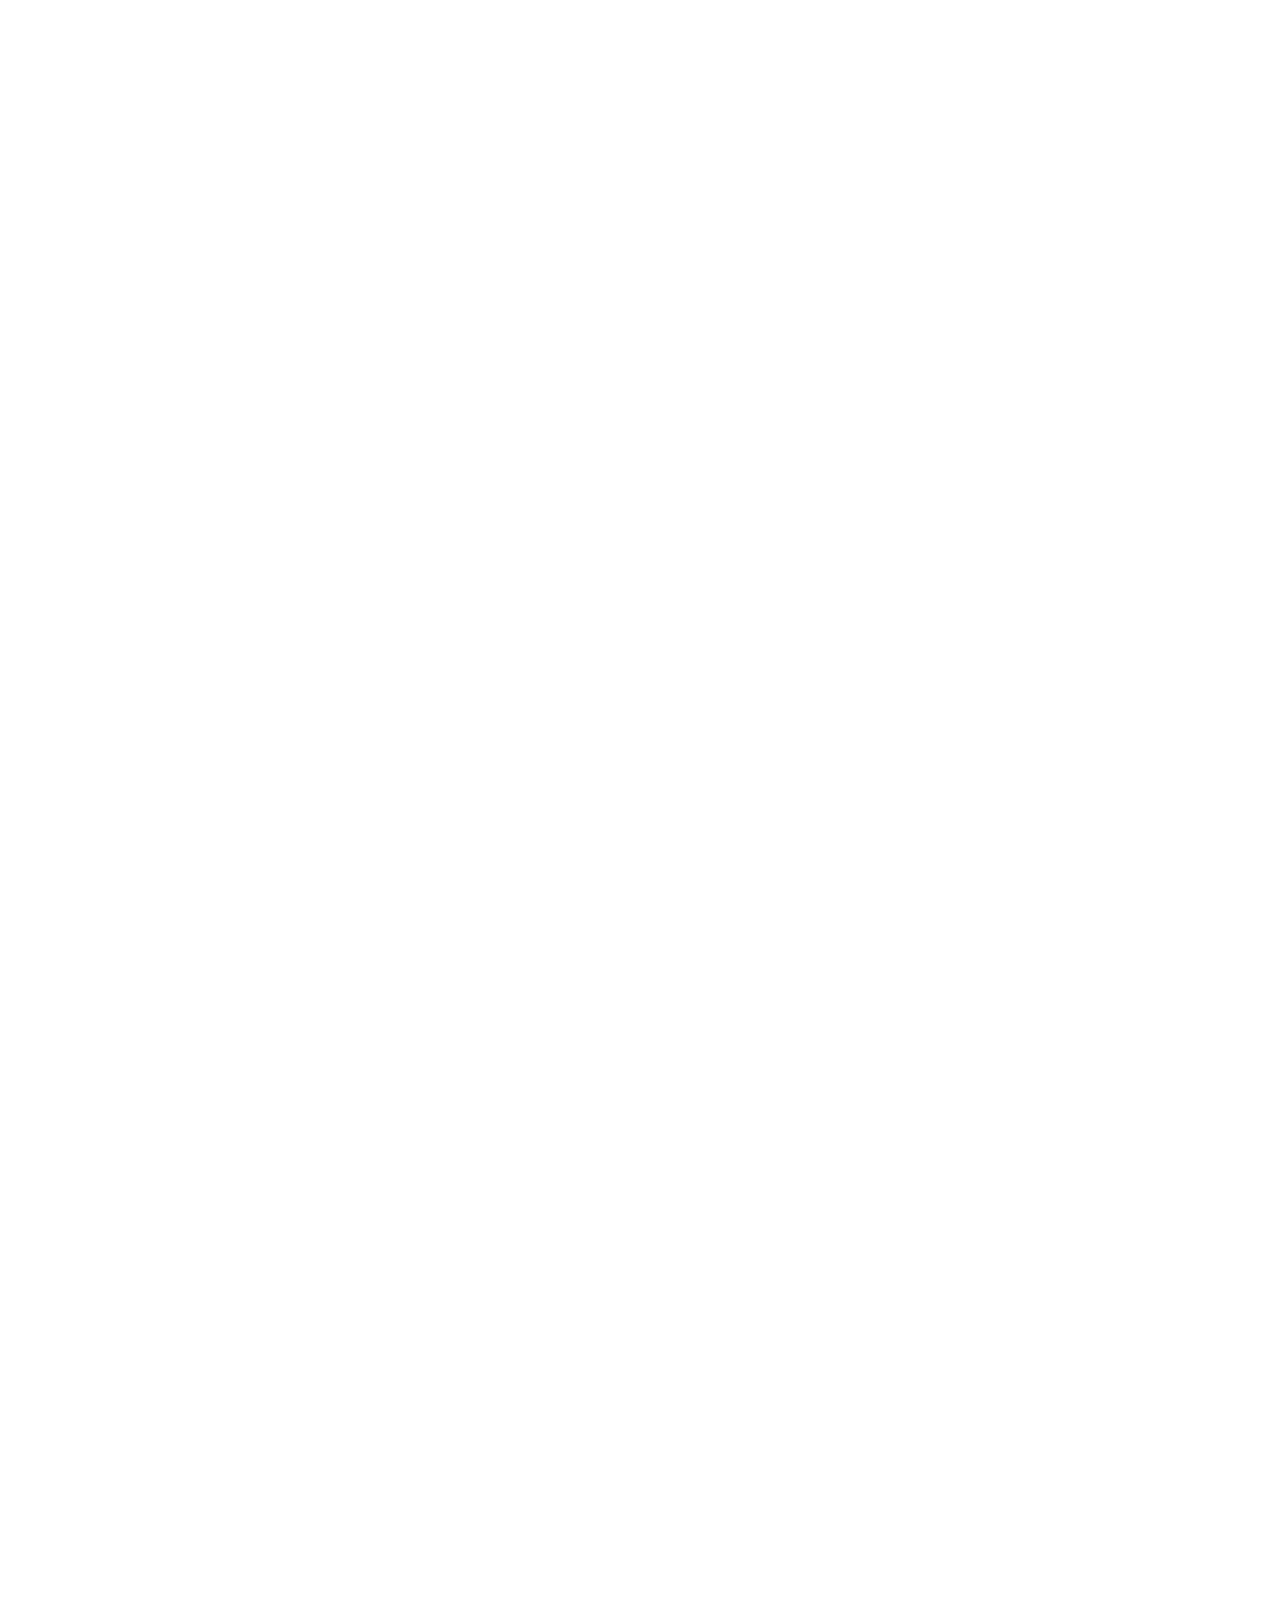
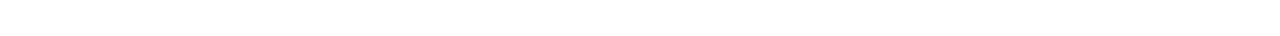
==== commit 8d1ff6d6: "changed the main img, fixed the # of dots on work, and page transition" ====
--- a/index.html
+++ b/index.html
@@ -32,9 +32,9 @@
 			<div id="navBar">
 				<ul>	
 					<li id="momentumLogo"></li>	
-					<li class="topMenu">ABOUT</li>
-					<li class="topMenu">WORKS</li>
-					<li class="topMenu">CONTACT</li>
+					<li id="about" class="topMenu">ABOUT<div class="bottom"></div></li>
+					<li class="topMenu">WORKS<div class="bottom"></div></li>
+					<li class="topMenu">CONTACT<div class="bottom"></div></li>
 
 					<div id="langSelector">
 						EN/KR
@@ -109,7 +109,6 @@
 						<div class="verticalDots">
 							<ul>
 								<li class="selected"><div></div></li>
-								<li><div></div></li>
 								<li><div></div></li>
 								<li><div></div></li>
 								<li><div></div></li>
--- a/css/navbar.css
+++ b/css/navbar.css
@@ -12,30 +12,46 @@
 }
 
 #navBar ul {
+	list-style:none;
 	height:20px;
 	float:left;
 	width:100%;
 }
 
 #navBar li {
-	margin: 0 60px;
+	margin: 0 40px;
 	font-family: "Gotham-Bold";
-	font-size:14px;
+	font-size:12px;
 }
 
 .topMenu {
+	position:relative;
 	display:inline-block;
-	width: 0px;
-	transition: width 0.5s ease-in-out;
+	
     white-space: nowrap;
   
   }
 
 .topMenu:hover {
 	cursor:pointer;
-	width: 50px;
+}
+
+.topMenu:hover .bottom {
+	cursor:pointer;
+	width: 100%;
+	transition: width 0.5s ease-in-out;
 	
 }
+.topMenu .bottom {
+	position:absolute;
+	top:16px;
+	width:0;
+	transition: width 0.5s ease-in-out;
+	height:3px;
+	background:white;
+
+}
+
 
 .topMenu.slected:not(:first-of-type)  {
 	border-bottom:3px solid rgba(1,1,1,0);
--- a/css/about.css
+++ b/css/about.css
@@ -1,16 +1,12 @@
 
 #aboutImage {
-	background-image:url('img/b8_lights.jpg');
+	background-image:url('img/b3_lights.jpg');
 	background-size:cover;
 	background-repeat:no-repeat;
 	width:100%;
 	height:100%;
 	top:0;
 	position:absolute;
-	transition: background-position-y 0.4s ease-in, filter 0.3s ease-in, -webkit-filter 0.4s ease-in;
-    -ms-transition: background-position-y 0.4s ease-in, filter 0.3s ease-in, -webkit-filter 0.4s ease-in;
-    -moz-transition: background-position-y 0.4s ease-in, filter 0.3s ease-in, -webkit-filter 0.4s ease-in;
-    -webkit-transition: background-position-y 0.4s ease-in, filter 0.3s ease-in, -webkit-filter 0.4s ease-in;
 }
 
 #aboutSlides {
@@ -59,9 +55,12 @@
 	top:23%;
 }
 
+
+
+
 .downArrowContainer {
 	position:absolute;
-	bottom:calc(0% + 50px);
+	bottom:calc(0% + 40px);
 	width:100%;
 }
 .downArrow {
@@ -71,9 +70,14 @@
 	width:20px;	
 	height:12px;
 	margin:0 auto;
-	bottom:calc(0% + 50px);
+	bottom:calc(0% + 40px);
 	display:block;
+	
+	-webkit-animation: bounce 2s infinite ease-in-out;
 }
+
+
+
 .downArrow:hover {
 	cursor:pointer;
 }
@@ -92,7 +96,7 @@
 	font-size:14px;
 	text-`:center;	
 	color:#ffffff;
-	background-color: rgba(0, 0, 0, .5);
+	background-color: rgba(0, 2, 24, .5);
 
 
 }
@@ -108,7 +112,7 @@
 	overflow:hidden;
 	text-align:left;
 	font-family:"Gotham-Light";
-	background-color: rgba(0, 0, 0, .5);
+	background-color: rgba(0, 2, 24, .5);
 
 }
 #about3 .aboutText h2 {
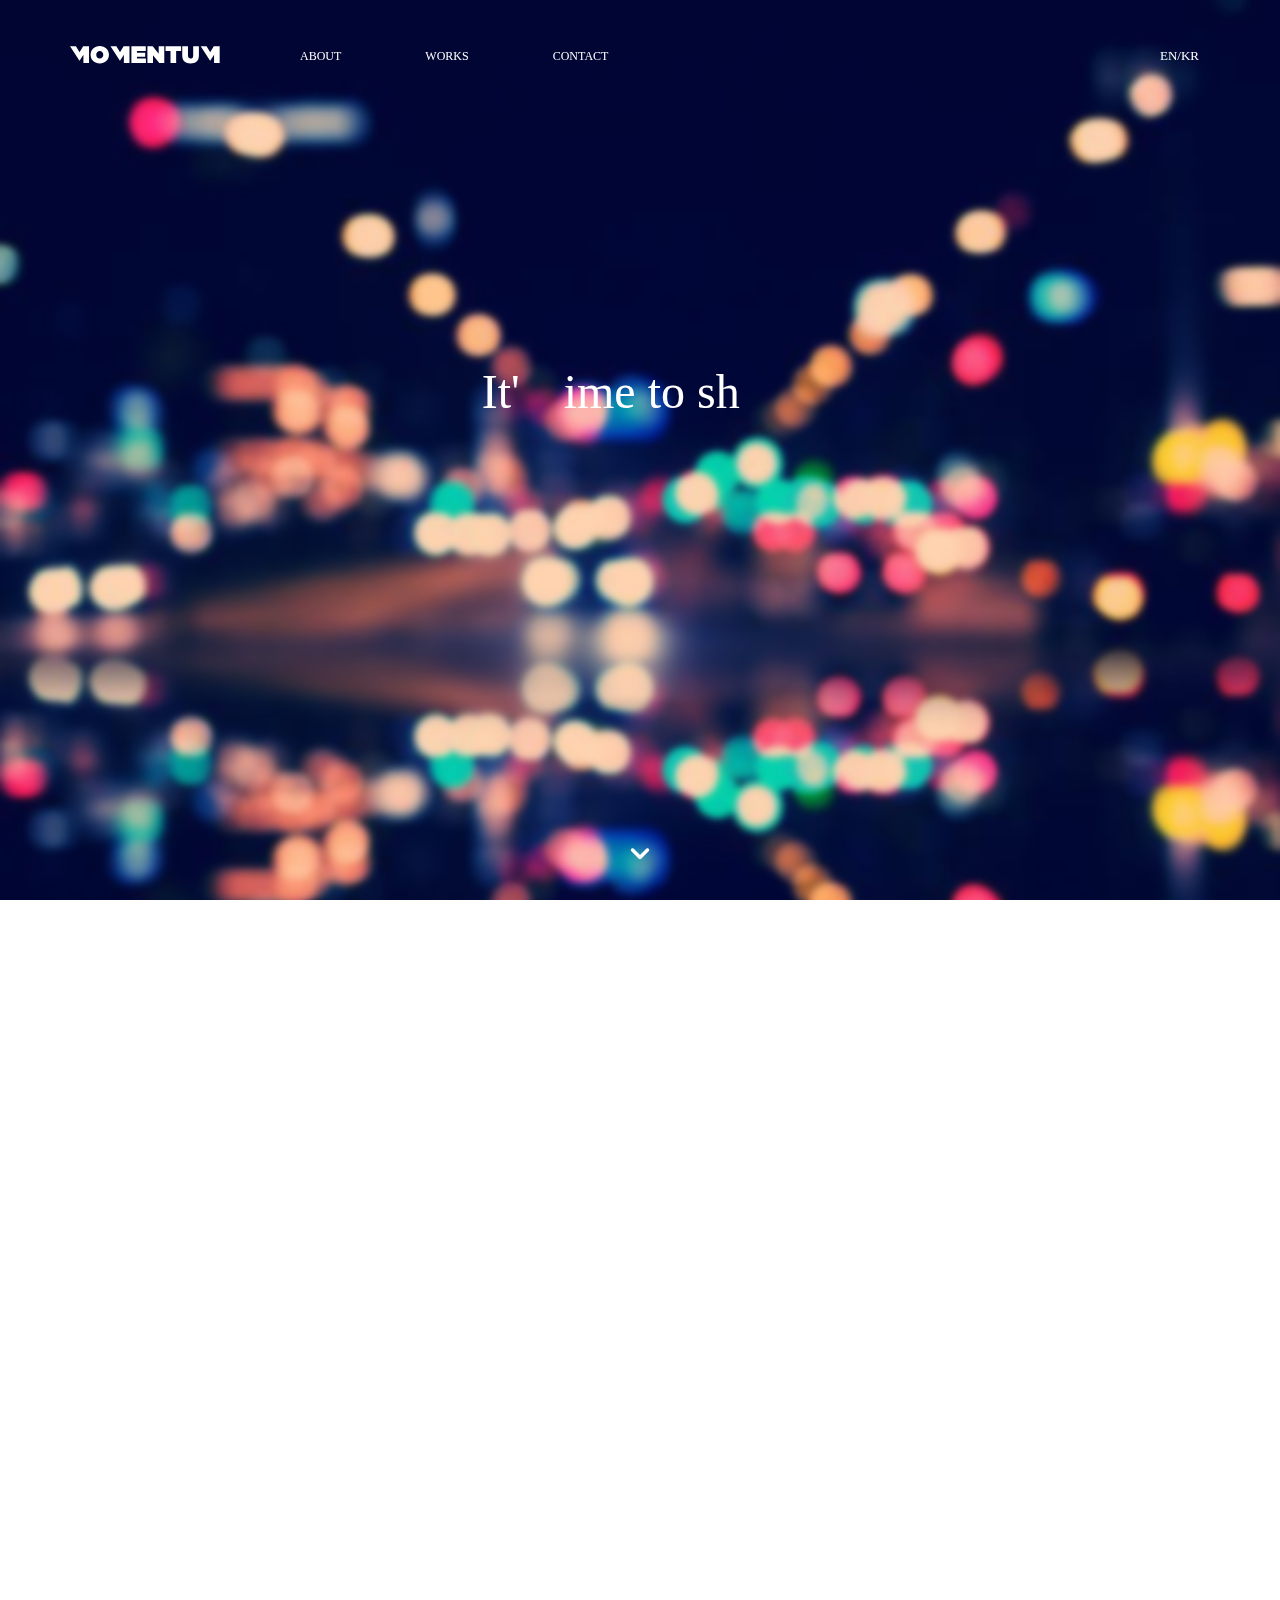
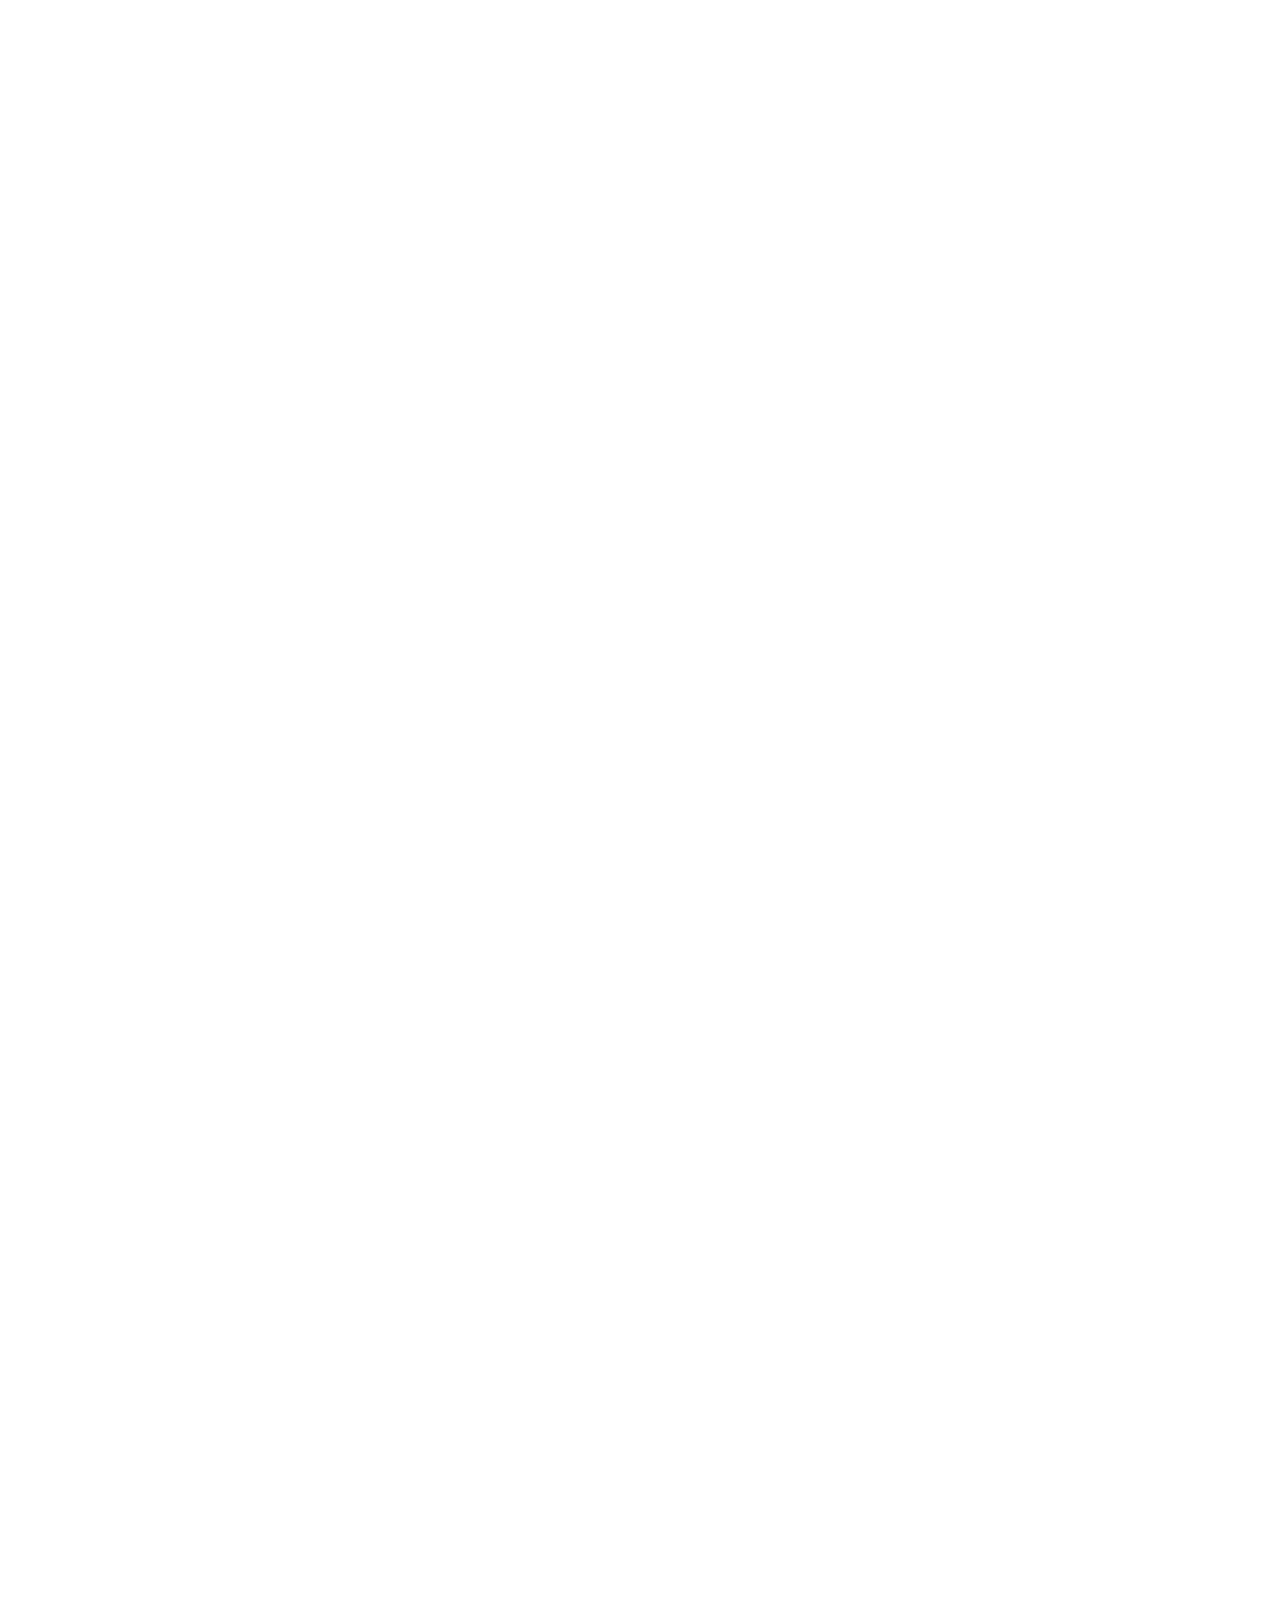
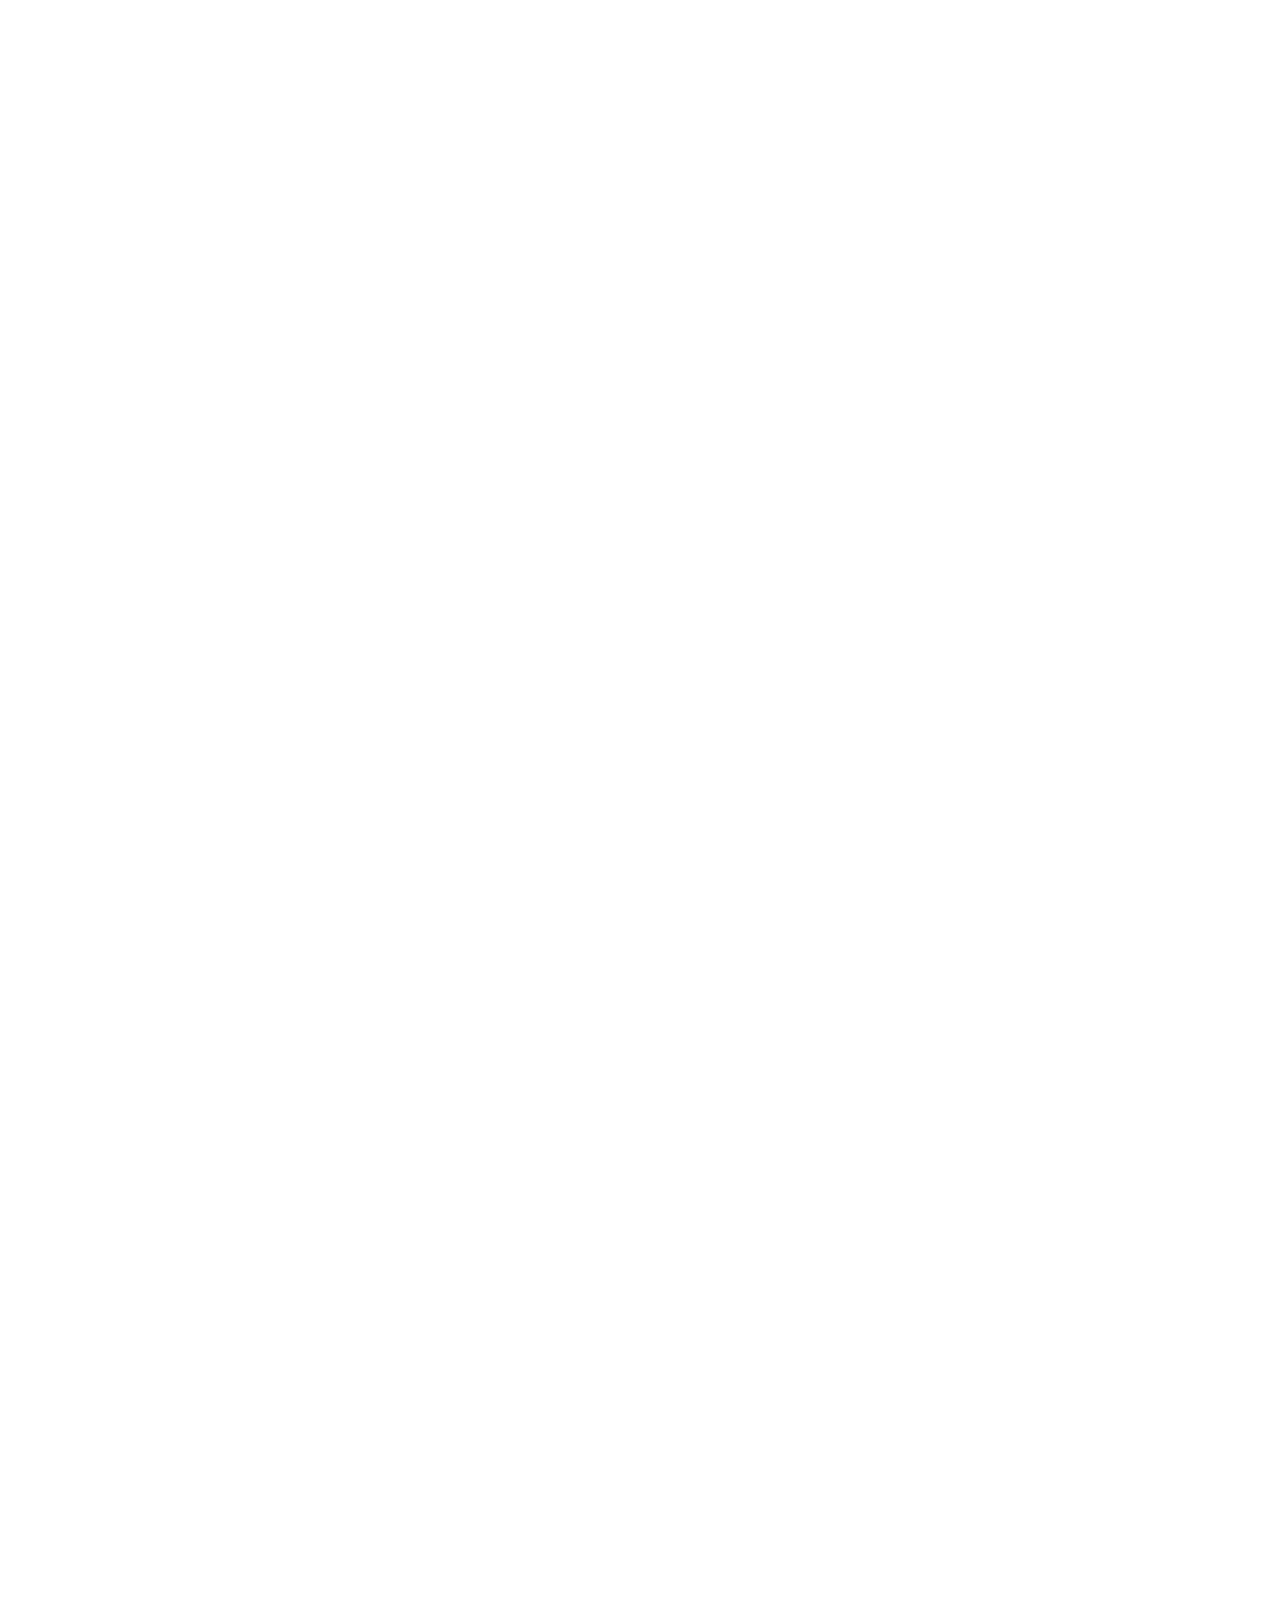
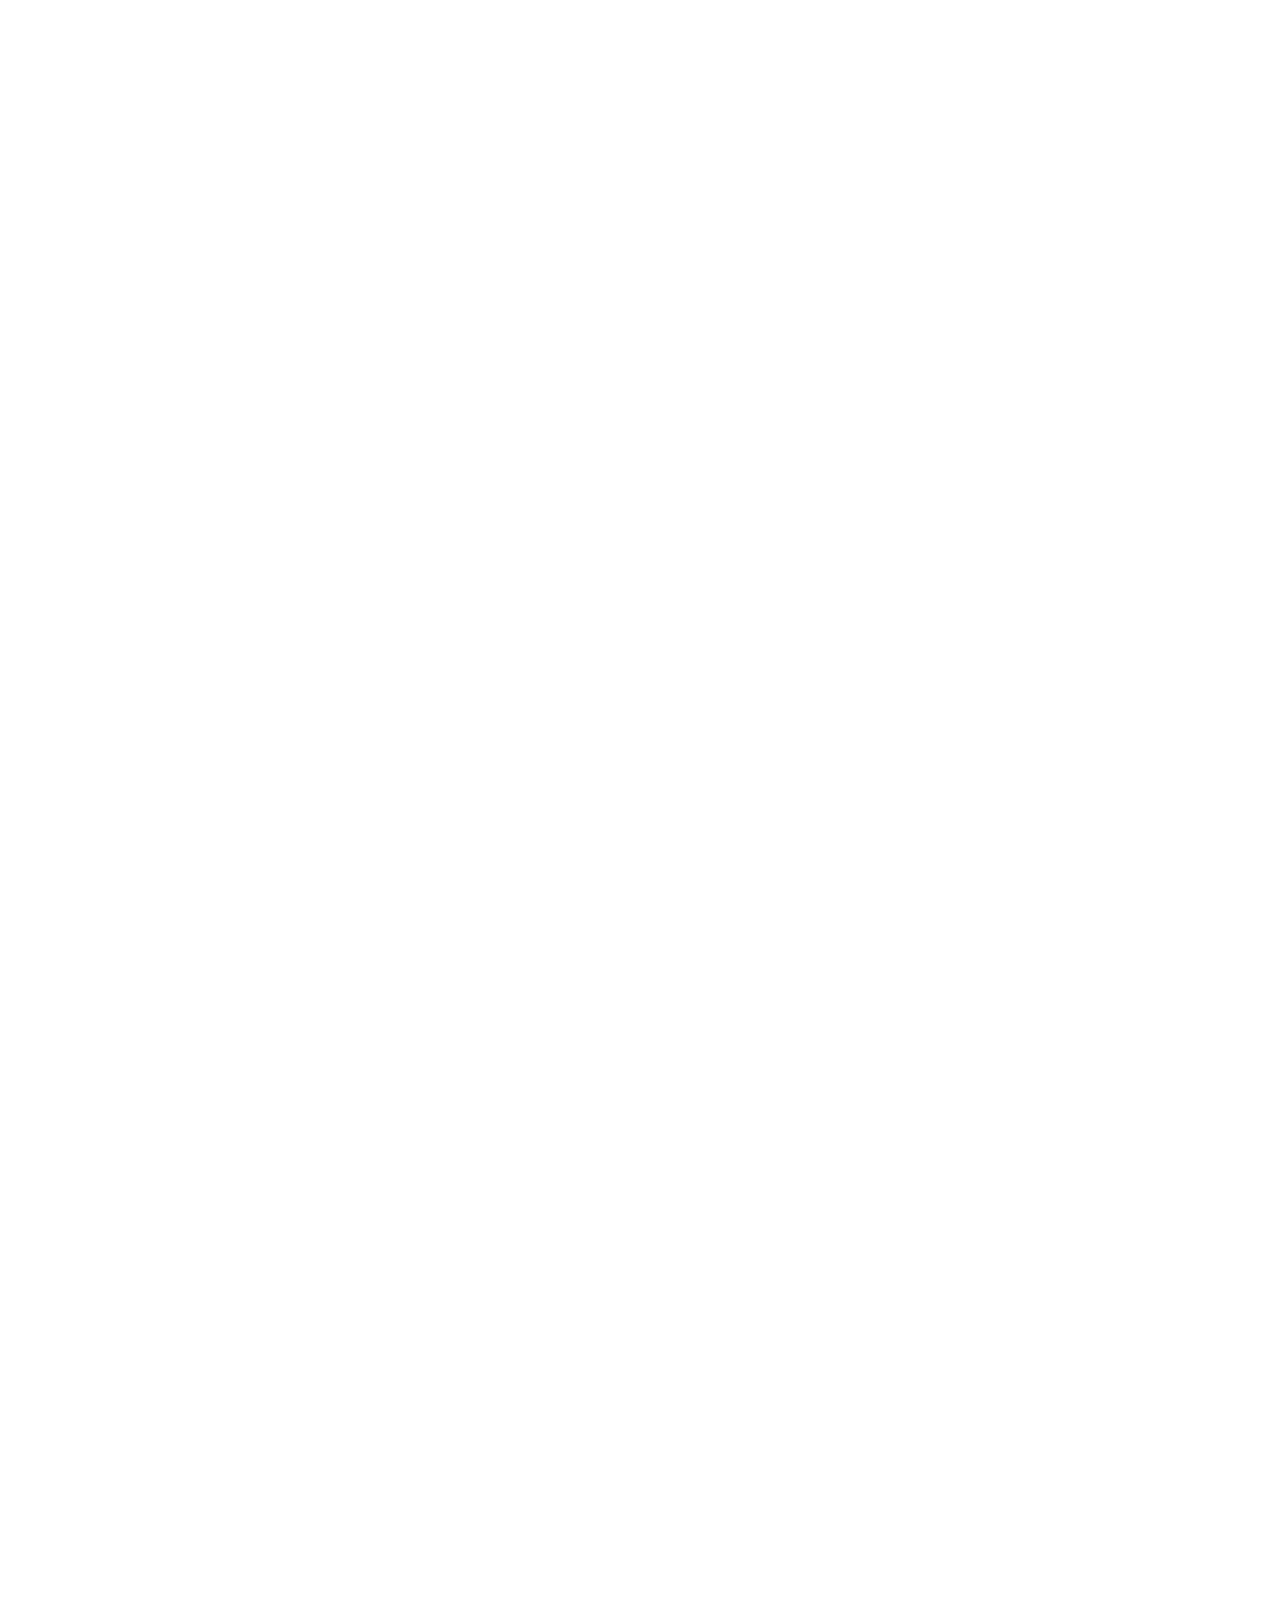
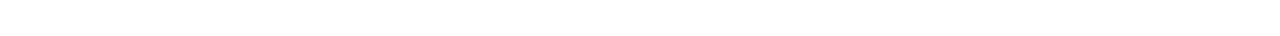
==== commit e6b9b234: "navigation underline in-out compfinished" ====
--- a/index.html
+++ b/index.html
@@ -17,6 +17,7 @@
 		<script src="js/textillate-master/jquery.textillate.js"></script> 
 		<script src="js/textillate-master/assets/jquery.fittext.js"></script> 
 		<script src="js/textillate-master/assets/jquery.lettering.js"></script> 
+		
 		<!--link rel='stylesheet' href='js/textillate-master/assets/style.css' /-->
 		<link rel='stylesheet' href='js/textillate-master/assets/animate.css' />
 <!-- For animated text ---->
--- a/css/navbar.css
+++ b/css/navbar.css
@@ -36,17 +36,23 @@
 	cursor:pointer;
 }
 
+
+/* 
 .topMenu:hover .bottom {
 	cursor:pointer;
 	width: 100%;
 	transition: width 0.5s ease-in-out;
 	
 }
+
+*/
+
+
 .topMenu .bottom {
 	position:absolute;
-	top:16px;
+	/*top:16px;*/
 	width:0;
-	transition: width 0.5s ease-in-out;
+/*	transition: width 0.5s ease-in-out; */
 	height:3px;
 	background:white;
 
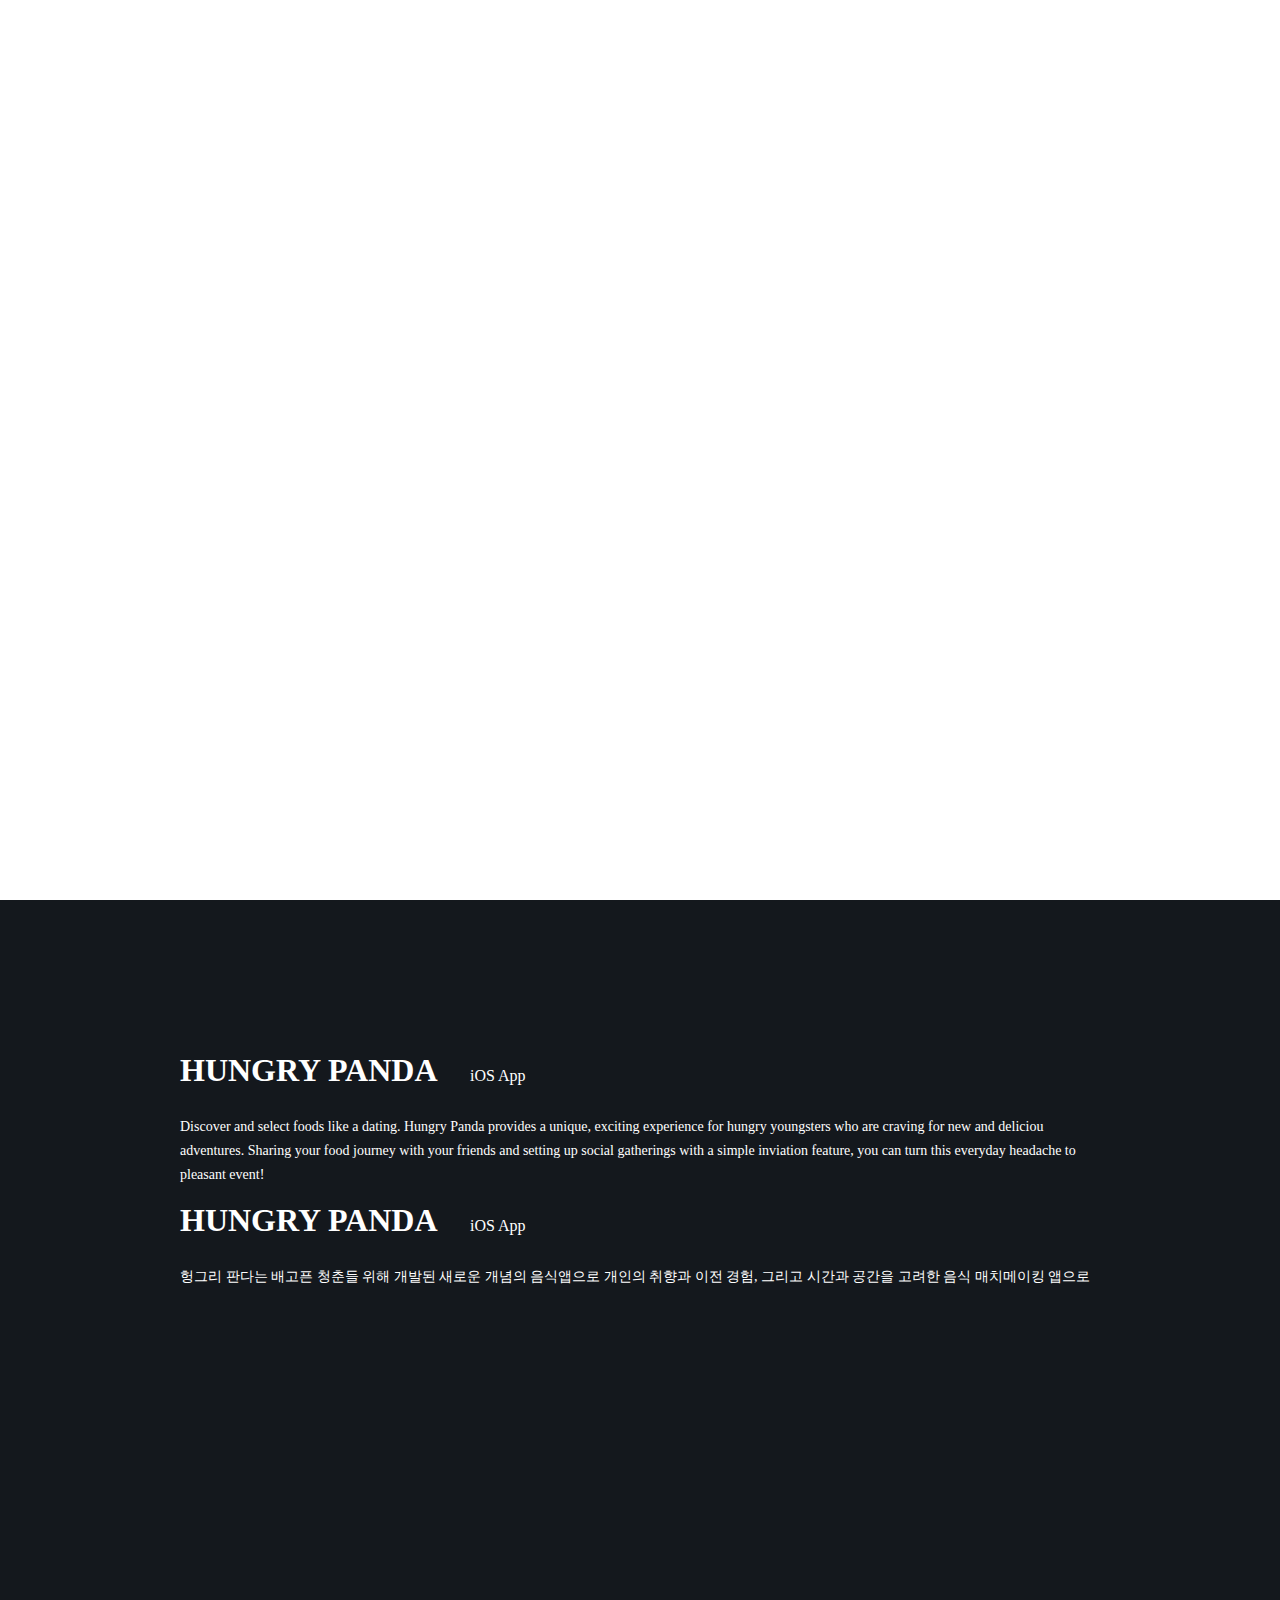
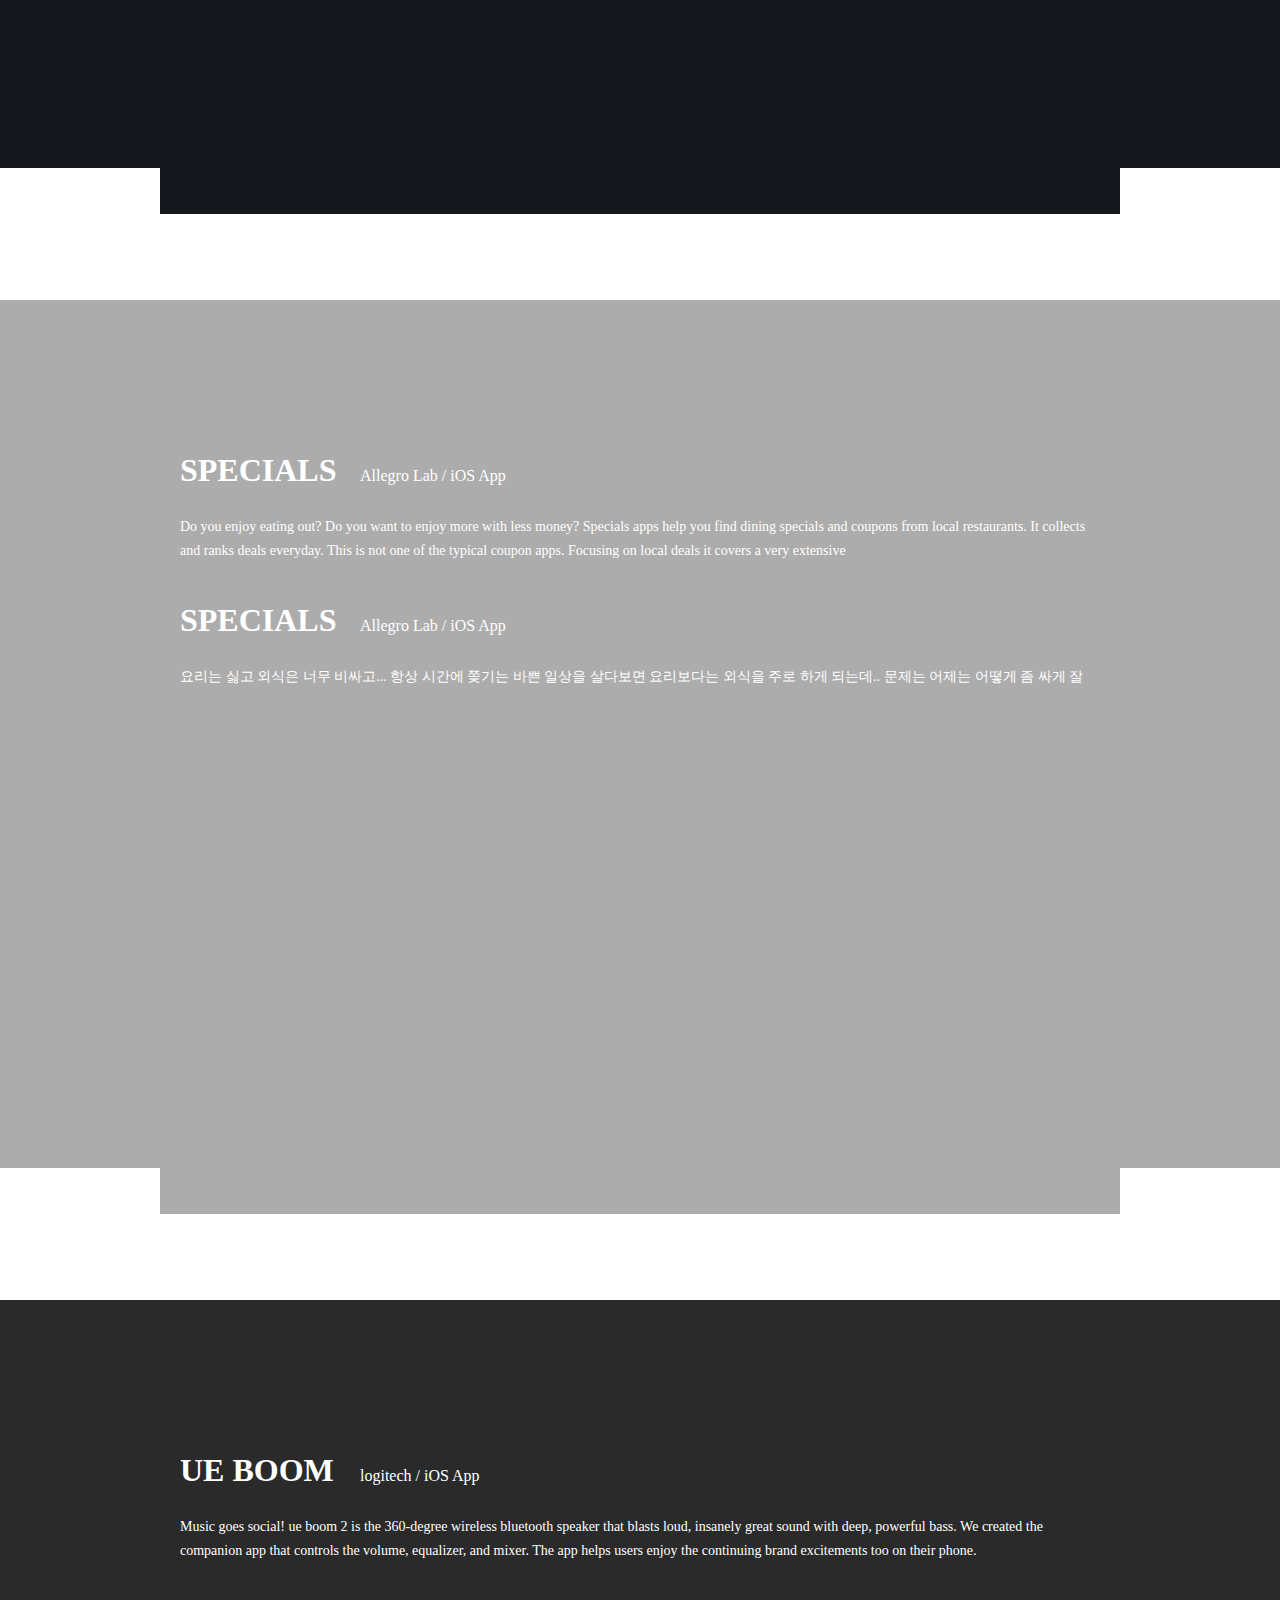
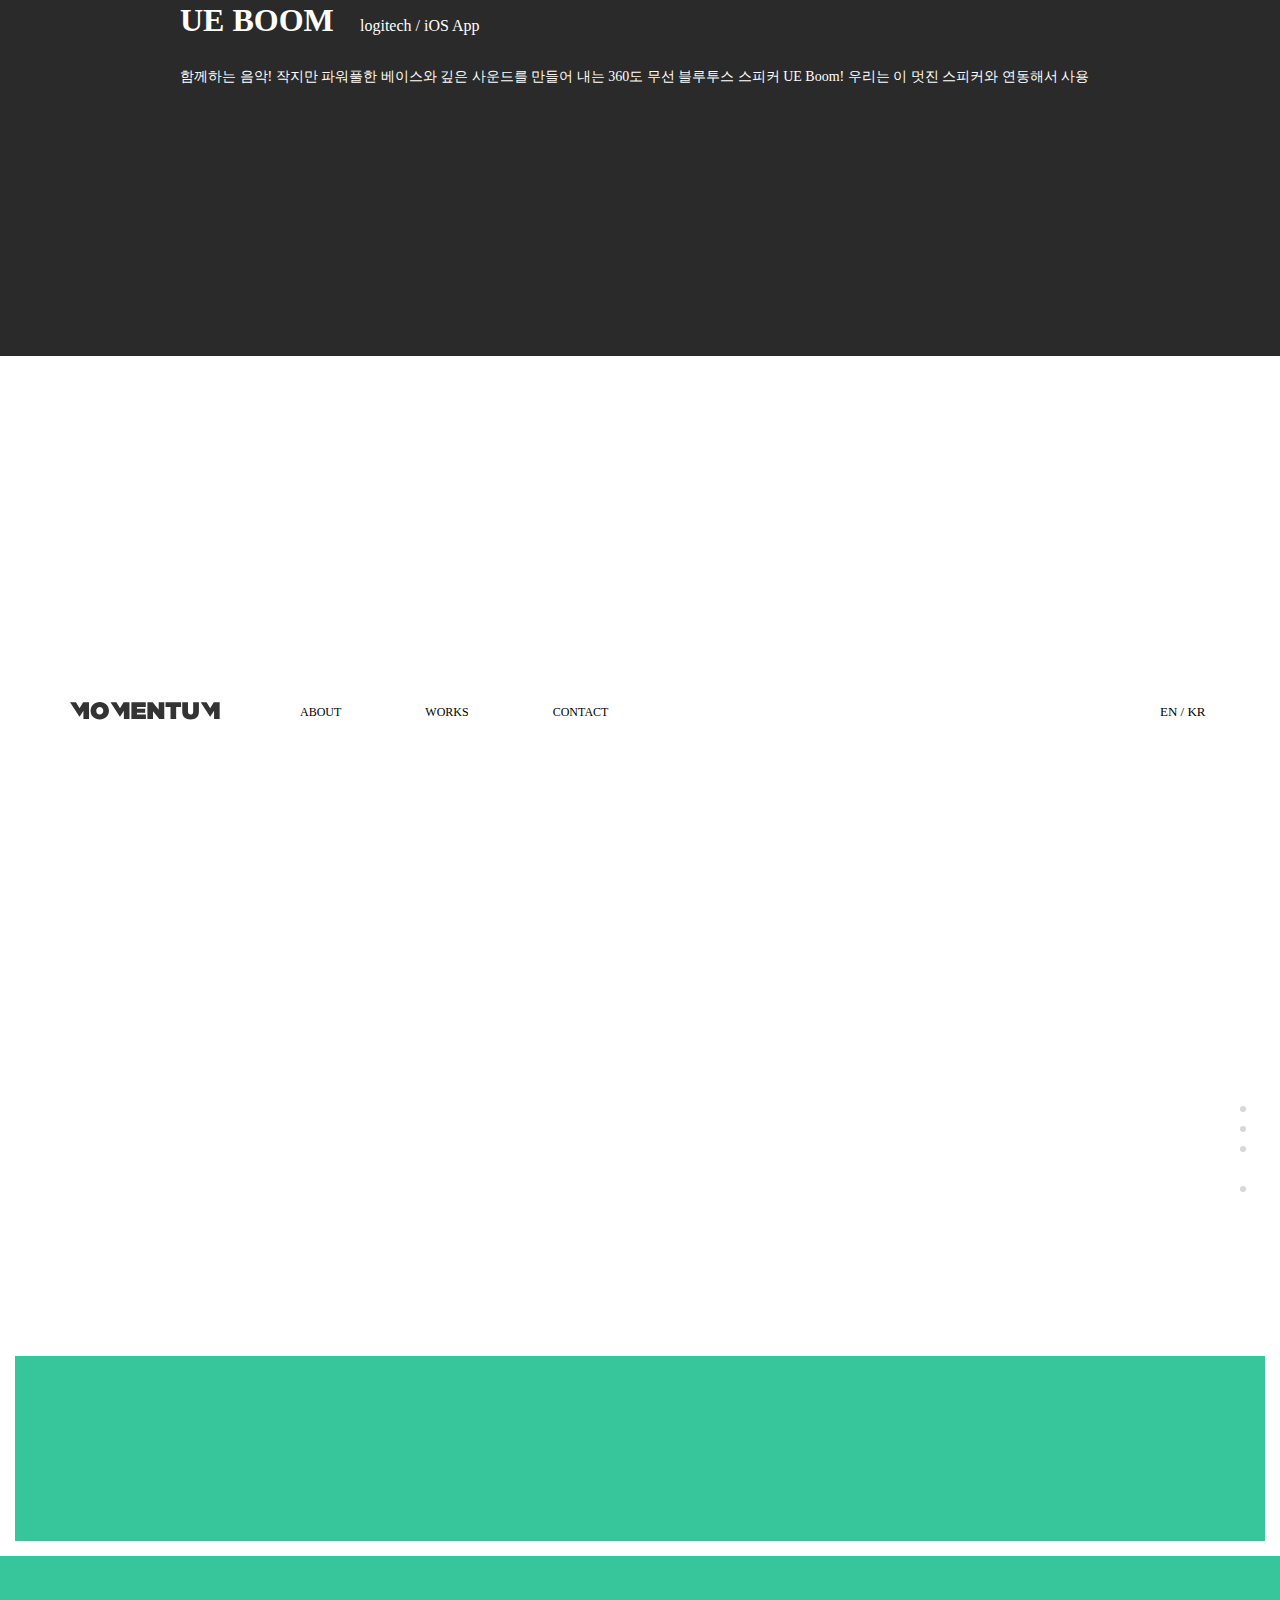
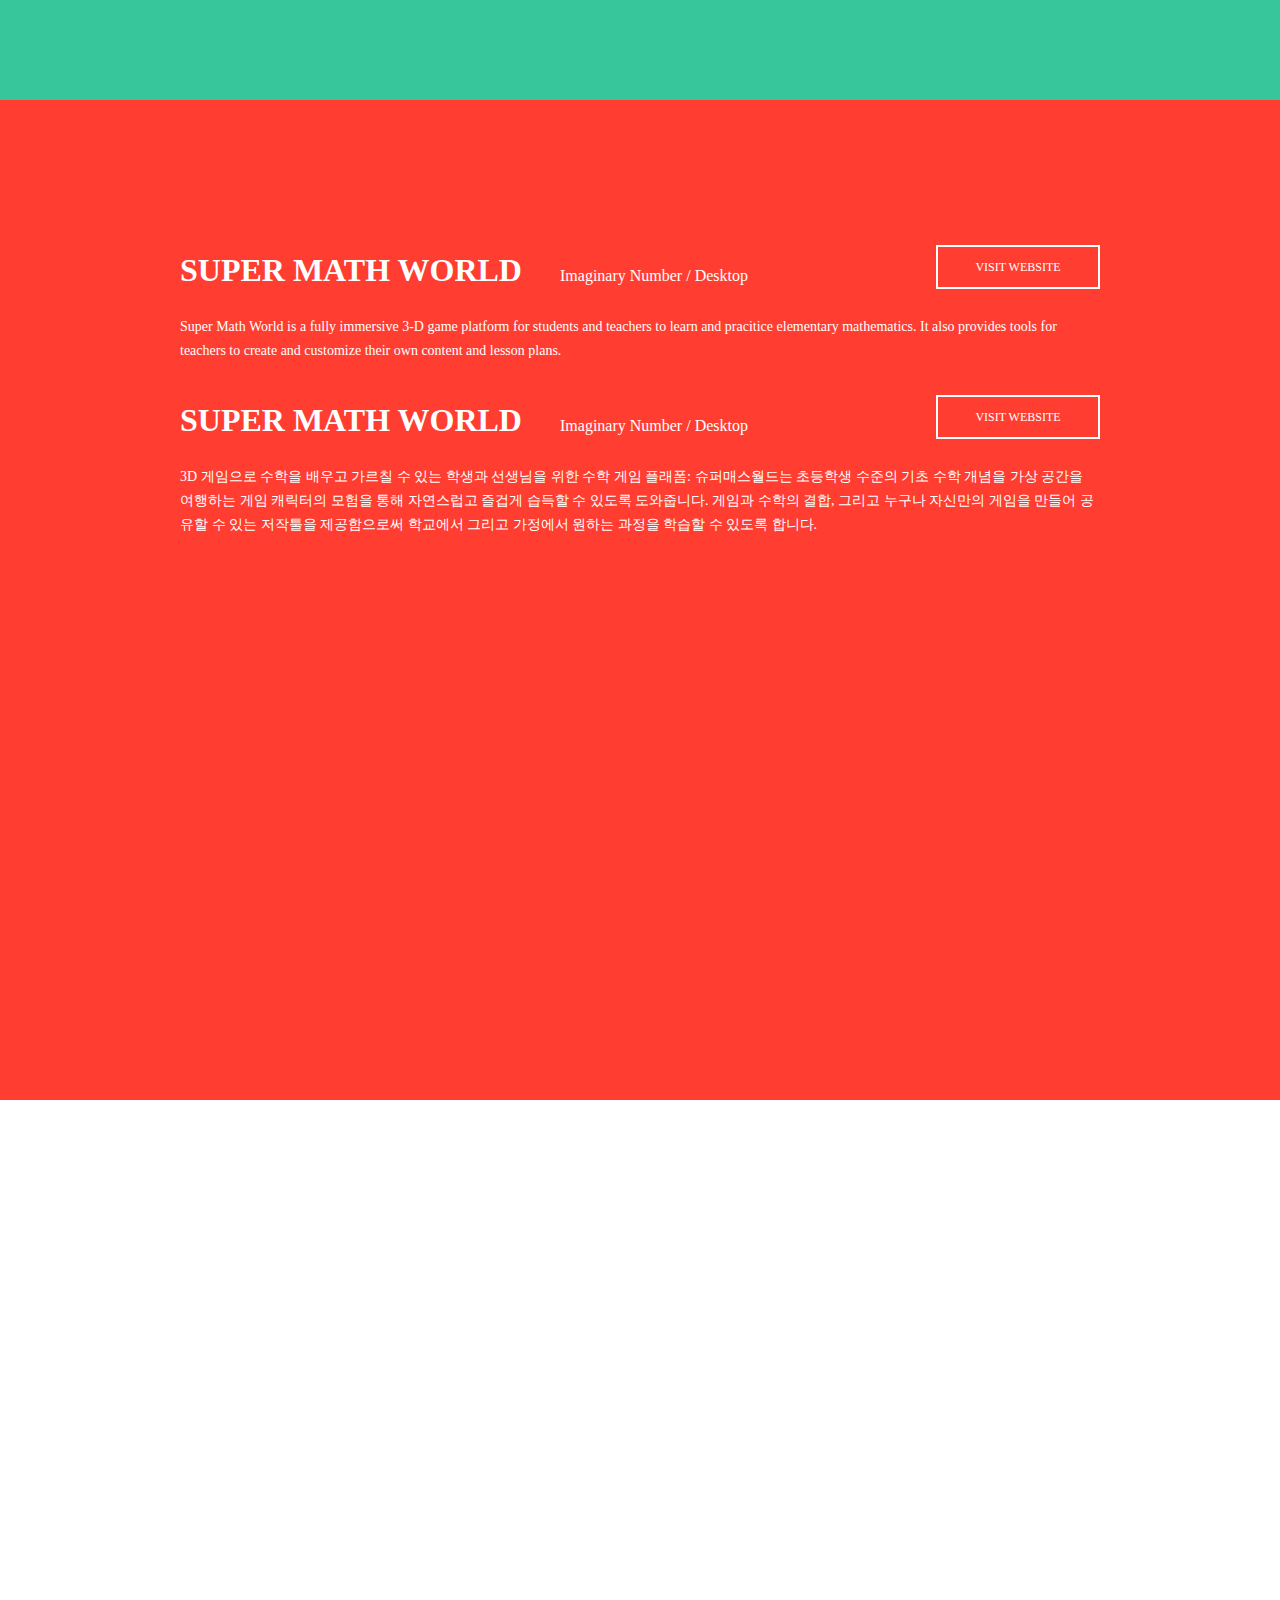
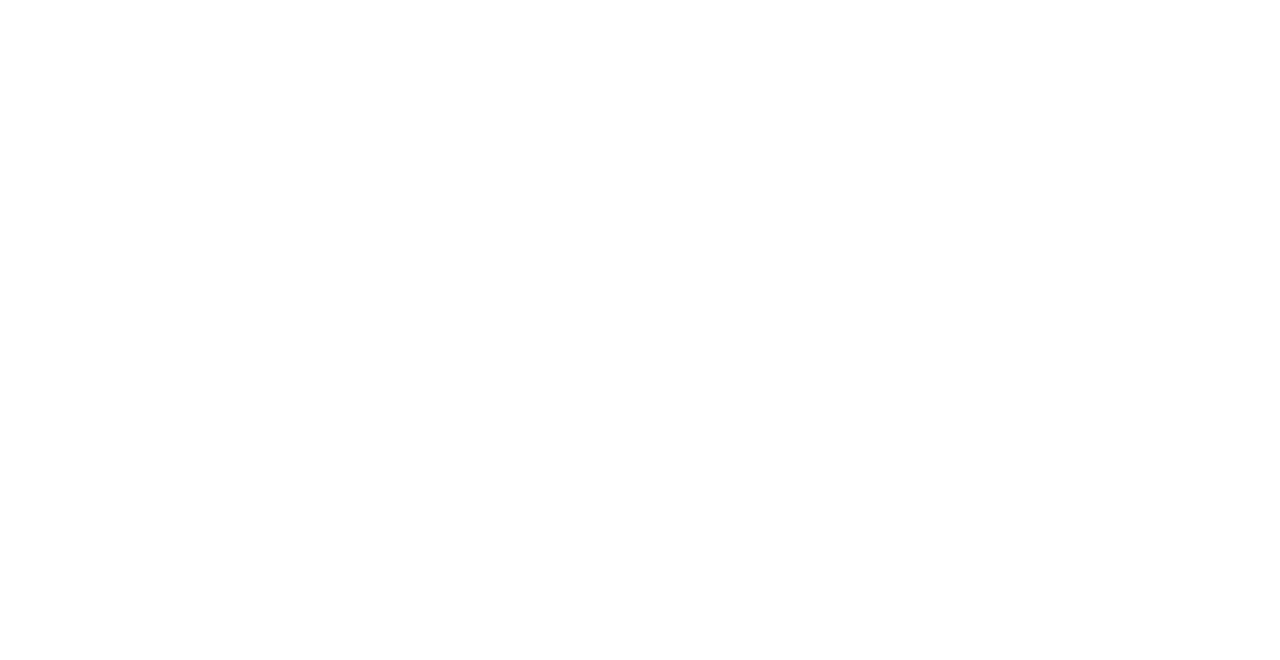
==== commit 358e9629: "fixed contact styling, fixed css transition between screens on workslides for speechmonk and smw" ====
--- a/index.html
+++ b/index.html
@@ -9,6 +9,7 @@
 		<link rel='stylesheet' href='css/about.css' />
 		<link rel='stylesheet' href='css/work.css' />
 		<link rel='stylesheet' href='css/contact.css' />
+		<link rel='stylesheet' href='css/language.css' />
 		 <script src="http://ajax.googleapis.com/ajax/libs/jquery/1.11.2/jquery.min.js"></script>
 		<script>window.jQuery || document.write('<script src="assets/components/jquery.js"><\/script>');</script>
 		
@@ -17,14 +18,29 @@
 		<script src="js/textillate-master/jquery.textillate.js"></script> 
 		<script src="js/textillate-master/assets/jquery.fittext.js"></script> 
 		<script src="js/textillate-master/assets/jquery.lettering.js"></script> 
-		
+
 		<!--link rel='stylesheet' href='js/textillate-master/assets/style.css' /-->
 		<link rel='stylesheet' href='js/textillate-master/assets/animate.css' />
 <!-- For animated text ---->
 
+		<script src="js/language.js"></script> 
 		<script src="js/main.js"></script> 
 		<script src="js/navbar.js"></script> 
 		<script src="js/contact.js"></script> 
+
+
+<!-- Google Analytics ---->
+<script>
+  (function(i,s,o,g,r,a,m){i['GoogleAnalyticsObject']=r;i[r]=i[r]||function(){
+  (i[r].q=i[r].q||[]).push(arguments)},i[r].l=1*new Date();a=s.createElement(o),
+  m=s.getElementsByTagName(o)[0];a.async=1;a.src=g;m.parentNode.insertBefore(a,m)
+  })(window,document,'script','https://www.google-analytics.com/analytics.js','ga');
+
+  ga('create', 'UA-82692728-1', 'auto');
+  ga('send', 'pageview');
+
+</script>
+
 
 
 	</head>
@@ -38,7 +54,7 @@
 					<li class="topMenu">CONTACT<div class="bottom"></div></li>
 
 					<div id="langSelector">
-						EN/KR
+						<span class="en selected">EN</span> / <span class="kr unselected">KR</span>
 					</div>
 
 				</ul>
@@ -46,59 +62,114 @@
 			<ul id="parentslides">
 				<div id="whiteSheet"></div>
 				<li id="aboutSlides" class="slidesParent">
-					<div id="aboutImage"></div>
+					<div id="aboutImage" class="english"></div>
+					<div id="aboutImage" class="korean"></div>
 					<ul>
 						<li id="about1">
 							<div class="titleContainer">
-								<div class="title"> It's time to shine </div>
+								<div class="title english"> It's time to bloom </div>
+								<div class="title korean"> 이제는 꽃 피울 시간 </div>
 							</div>
 							<div class="downArrowContainer"><div class="downArrow"></div></div>
 							
 						</li>
 						<li id="about2">
 							<div class="titleContainer">
-								<div class="title"> Design for startups </div>
+								<div class="title english"> Design for startups </div>
+								<div class="title korean">  스타트업을 위한 디자인 </div>
 							</div>
 							<div class="aboutText">
-								<p> Startup isn't easy. Whether it's getting first users or raising funding you need an elegant design. <br />
-We will be your first designer and creative partner to help you succeed in achieving your goals. We are different. We are simple, flexible, and iterative.
-								</p>
-								<p> After more than 10 years consulting for multiple industries and businesses, we decided that we really, really love working for startups. <br />
-								We're on a mission to support as many startups as possible towards their product success. We share your vision and passion, support your commitment, and help you create the next great story.
-								</p>
-								<p> Share your passion, and we will be a reliable partner for your exciting journey.	
-								</p>
+								<div class="english">
+									<p> Startup isn't easy. Whether it's getting first users or raising funding you need an elegant design. <br />
+	We will be your first designer and creative partner to help you succeed in achieving your goals. We are different. We are simple, flexible, and iterative.
+									</p>
+									<p> After more than 10 years consulting for multiple industries and businesses, we decided that we really, really love working for startups. <br />
+									We're on a mission to support as many startups as possible towards their product success. We share your vision and passion, support your commitment, and help you create the next great story.
+									</p>
+									<p> Share your passion, and we will be a reliable partner for your exciting journey.	
+									</p>
+								</div>
+								<div class="korean">
+
+									<p>모멘텀.lol은 실리콘밸리에서 일하고 있는 UX 디자이너 홍윤정의 스타트업에 대한 애정으로 시작된 디자인 컨설팅 그룹입니다. 10년이 넘게 크고 작은 많은 기업과 함께 일하며 쌓은 노하우와 미국 현지에서 습득한 최신 기술과 디자인 트렌드에 대한 이해를 바탕으로 최대한 많은 스타트업을 돕겠다는 사명감으로 일하고 있습니다.<br/>
+									</p>
+									<p> 우리는 스타트업이 그들만의 창의성과 도전의식을 바탕으로 현존하는 많은 문제들을 해결해 줄 것이라 믿습니다. 따라서, 성공적인 스타트업은 우리의 미래를 결정짓는 원동력이며, 우리는 당신이 만들어가는 미래를 향한 여정을 함께 하고자 합니다. 좋은 디자인은 상품 차별화와 고객 만족을 위한 전략적 도구이고, 우리의 디자인 방법론은 아이디어가 상품으로 시장에 나오기까지… 그리고 고객과의 소통을 통해 보다 나은 상품으로 거듭 나기까지 상품 개발의 전분야에 기여합니다. <br/>
+									</p>
+									<p>당신이 가진 비전과 열정을 나누어 주세요. 헌신적인 파트너가 되겠습니다.
+									</p>
+
+
+
+								</div>
 							</div>
 							<div class="downArrowContainer"><div class="downArrow"></div></div>
 						</li>
 						<li id="about3">
 							<div class="titleContainer">
-								<div class="title"> What We Do </div>
+								<div class="title english"> What We Do </div>
+								<div class="title korean"> 우리가 하는 일 </div>
 								<div id="about3TextContainer">
-									<div class="aboutText">
-										<h2>BRANDING</h2>
-										You need a brand. Brand is not just a logo but it's a promise to your customer. We help you create a brand that stands out in your competition.
-									</div>
-									<div class="aboutText">
-										<h2>HOMEPAGE</h2>
-									Whether you need a simple landing page, online store, or marketing blog, we provide a custom made design that's fully responsive and beautiful.
-									</div>
-									<div class="aboutText">
-										<h2>STRATEGY</h2>
-								You need a plan. We work with you to identify target customers, jobs and solutions. Our experience working for many startups and industry leaders will add an extra value for your success. 	
-									</div>
-									<div class="aboutText">
-										<h2>CONCEPT</h2>
-										We like listeing what you want and how to change the world. We will help you create a great product concpet through conversations, brainstorming, and whiteboarding.
-									</div>
-									<div class="aboutText">
-										<h2>UI/UX</h2>
-										We fiercely focus on creating an elegant user interface and delivering a great user experience which is functional, usable and thoughtfully designed. We believe that the great user experience is the key to your business success. 	
-									</div>
-									<div class="aboutText">
-										<h2>DEVELOPMENT</h2>
-								Ready to build but need engineering help? Consult with us. From a simple website to a mobile app, our global engineering network can help  a product development on time within budget.	
-									</div>
+
+									<div class="english">
+										<div class="aboutText">
+											<h2>BRANDING</h2>
+											You need a brand. Brand is not just a logo but it's a promise to your customer. We help you create a brand that stands out in your competition.
+										</div>
+										<div class="aboutText">
+											<h2>HOMEPAGE</h2>
+										Whether you need a simple landing page, online store, or marketing blog, we provide a custom made design that's fully responsive and beautiful.
+										</div>
+										<div class="aboutText">
+											<h2>STRATEGY</h2>
+									You need a plan. We work with you to identify target customers, jobs and solutions. Our experience working for many startups and industry leaders will add an extra value for your success. 	
+										</div>
+										<div class="aboutText">
+											<h2>CONCEPT</h2>
+											We like listeing what you want and how to change the world. We will help you create a great product concpet through conversations, brainstorming, and whiteboarding.
+										</div>
+										<div class="aboutText">
+											<h2>UI/UX</h2>
+											We fiercely focus on creating an elegant user interface and delivering a great user experience which is functional, usable and thoughtfully designed. We believe that the great user experience is the key to your business success. 	
+										</div>
+										<div class="aboutText">
+											<h2>DEVELOPMENT</h2>
+									Ready to build but need engineering help? Consult with us. From a simple website to a mobile app, our global engineering network can help  a product development on time within budget.	
+										</div>
+
+									</div>
+
+
+									<div class="korean">
+										<div class="aboutText">
+											<h2>브랜딩</h2>
+											브랜드는 고객과의 약속입니다. 단순한 로고나 이름만으로는 부족합니다. 저희는 무수한 경쟁속에서 한번 더 생각나게 할 수 있는 브랜드, 그리고 스토리를 만들도록 도와드리겠습니다.
+										</div>
+										<div class="aboutText">
+											<h2>홈페이지</h2>
+										상품 홍보,  온라인 스토어, 기업 소개, 또는 마케팅을 위한 블로그까지… 템플릿이 아닌 100% 커스터마이즈드된 디자인, 브랜드와 고객 사용성, 그리고 비즈니스 목적에 최적화된 디자인을 제공합니다.
+										</div>
+										<div class="aboutText">
+											<h2>전략</h2>
+									스타트업 성공의 핵심은 새로운 시장 발견과 그 시장에 최적화된 상품을 개발하는 것입니다. 우리는 디자인을 통해 최상의 상품 개발은 물론 시장 발견에 유용한 다양한 툴을 제공합니다. 
+
+										</div>
+										<div class="aboutText">
+											<h2>컨셉</h2>
+											아이디어가 있습니까? 당신의 아이디어가 상품으로 시장에 나올 수 있도록 도와드리겠습니다. 별도의 비용없이 브레인 스토밍과 시장 경쟁 분석을 도와드립니다.
+										</div>
+										<div class="aboutText">
+											<h2>UI/UX</h2>
+											우리는 좋은 디자인이 스타트업의 성공을 만든다고 믿습니다. 단순한 외적 아름다움이 아닌 사용하기 편하며 기능적인 디자인.. 그것이 좋은 디자인입니다.
+										</div>
+										<div class="aboutText">
+											<h2>개발</h2>
+											개발지원이 필요한가요? 우리와 상의하세요.
+	모바일부터 데스크탑 애플리케이션, 게임까지 실리콘밸리에서 활동하고 있는 최고의 개발자 그룹을 연결하여 빠른 시간안에 상품이 시장에 나올 수 있도록 지원합니다.	
+										</div>
+									</div>
+
+
+
 								</div>
 							</div>
 						</li>
@@ -121,13 +192,23 @@
 						<li> <!-- Work > Hungry Panda  -->
 							<div class="workContainer" id="hungryPanda_container">
 								<div class="workContainerInner">
-									<div id="hungryPanda_text" class="workText">
+									<div id="hungryPanda_text" class="workText english">
 										<div class="workTitle">
 											<div class="workTitleLeft"><h1>HUNGRY PANDA</h1></div>
 											<div class="workTitleRight" id="hungryPanda_titleRight">iOS App</div>
 										</div>
 										<p>Discover and select foods like a dating. Hungry Panda provides a unique, exciting experience for hungry youngsters who are craving for new and deliciou adventures. Sharing your food journey with your friends and setting up social gatherings with a simple inviation feature, you can turn this everyday headache to pleasant event! </p>
 									</div>
+
+									<div id="hungryPanda_text" class="workText korean">
+										<div class="workTitle">
+											<div class="workTitleLeft"><h1>HUNGRY PANDA</h1></div>
+											<div class="workTitleRight" id="hungryPanda_titleRight">iOS App</div>
+										</div>
+										<p>헝그리 판다는 배고픈 청춘들 위해 개발된 새로운 개념의 음식앱으로 개인의 취향과 이전 경험, 그리고 시간과 공간을 고려한 음식 매치메이킹 앱으로서 “무엇을 먹을까?”라는 그 끝없는 우리의 고민에 대한 완벽한 해답을 제공해 줍니다. 다양한 전 세계 음식을 소개하고, 음식을 판매하는 주변 식당 정보 제공은 기본, 간편하게 친구들을 초대할 수 있고, 나의 음식 탐험을 친구들과 공유할 수 있게 해주어 매일 매일의 즐거운 음식 탐험을 가능하도록 합니다. </p>
+									</div>
+
+
 									<div class="workImage" id="hungryPanda_img"></div>
 								</div>
 							</div>
@@ -135,14 +216,23 @@
 						<li> <!-- Work > Allegro  -->
 							<div class="workContainer" id="allegro_container">
 								<div class="workContainerInner">
-									<div id="allegro_text" class="workText">
+									<div id="allegro_text" class="workText english">
 										<div class="workTitle">
-											<!--div id="allegro_link" class="workLink"><a href="#">VISIT WEBSITE</a></div-->
 											<div class="workTitleLeft"><h1>SPECIALS</h1></div>
 											<div class="workTitleRight" id="allegro_titleRight">Allegro Lab / iOS App</div>
 										</div>
 										<p>Do you enjoy eating out? Do you want to enjoy more with less money? Specials apps help you find dining specials and coupons from local restaurants. It collects and ranks deals everyday. This is not one of the typical coupon apps. Focusing on local deals it covers a very extensive</p> 
 									</div>
+
+									<div id="allegro_text" class="workText korean">
+										<div class="workTitle">
+											<div class="workTitleLeft"><h1>SPECIALS</h1></div>
+											<div class="workTitleRight" id="allegro_titleRight">Allegro Lab / iOS App</div>
+										</div>
+										<p> 요리는 싫고 외식은 너무 비싸고... 항상 시간에 쫒기는 바쁜 일상을 살다보면 요리보다는 외식을 주로 하게 되는데.. 문제는 어제는 어떻게 좀 싸게 잘 먹을 수 없을까? 라는 것이죠. 스페셜즈 앱은 실시간으로 당신 주변에 있는 배달 전문점과 식당들의 할인 쿠폰을 검색해서 매일 새로운 정보를 배달해주고, 실시간으로 주변 식당 및 배달 전문점 검색을 지도를 통해 바로 확인 할 수 있는 기능을 제공함으로써 일반 쿠폰앱과는 달리 실시간 사용이 가능하다는 장점이 있습니다.</p> 
+									</div>
+
+
 									<div class="workImage" id="allegro_img"></div>
 								</div>
 							</div>
@@ -150,14 +240,23 @@
 						<li> <!-- Work > UE BOOM  -->
 							<div class="workcontainer" id="ue_container">
 								<div class="workContainerInner">
-									<div id="ue_text" class="worktext">
-										<div class="worktitle">
-											<!--div id="ue_link" class="worklink"><a href="#">VISIT WEBSITE</a></div-->
+									<div id="ue_text" class="worktext english">
+										<div class="worktitle">
 											<div class="worktitleleft"><h1>UE BOOM</h1></div>
 											<div class="worktitleright" id="ue_titleright">logitech / iOS App</div>
 										</div>
 										<p>Music goes social! ue boom 2 is the 360-degree wireless bluetooth speaker that blasts loud, insanely great sound with deep, powerful bass. We created the companion app that controls the volume, equalizer, and mixer. The app helps users enjoy the continuing brand excitements too on their phone.</p> 
 									</div>
+
+									<div id="ue_text" class="worktext korean">
+										<div class="worktitle">
+											<div class="worktitleleft"><h1>UE BOOM</h1></div>
+											<div class="worktitleright" id="ue_titleright">logitech / iOS App</div>
+										</div>
+										<p>함께하는 음악! 작지만 파워풀한 베이스와 깊은 사운드를 만들어 내는 360도 무선 블루투스 스피커 UE Boom! 우리는 이 멋진 스피커와 연동해서 사용할 수 있는 모바일 앱을 디자인했습니다. 앱을 통해 원격으로 스피커의 볼륨은 물론 다양한 사운드를 만들어 낼 수 있는 이퀄라이저, 그리고 믹서를 제공하여 어떠한 음악도 자신만의 색깔로 새롭게 탄생시킬 수 있으며 이 밖에 알람, 명상 음악, 컴퓨터나 TV 등과의 연동 등 음악과 사운드라는 태마를 통해 가능한 많은 기능들을 탑재하여 사용자들에게 확장된 즐거움을 체험을 할 수 있도록 합니다.</p> 
+									</div>
+
+
 									<div class="workimage" id="ue_img"></div>
 								</div>
 							</div>
@@ -165,7 +264,7 @@
 						<li> <!-- Work > SpeechMonk  -->
 							<div class="workcontainer" id="speechMonk_container">
 								<div class="workContainerInner">
-									<div id="speechMonk_text" class="worktext">
+									<div id="speechMonk_text" class="worktext english">
 										<div class="worktitle">
 											<div id="speechMonk_link" class="worklink"><a href="http://www.speechmonk.io" target="_blank">VISIT WEBSITE</a></div>
 											<div class="worktitleleft"><h1>SPEECHMONK</h1></div>
@@ -174,8 +273,25 @@
 										<p>SpeechMonk is an English exercise platform for non-native speakers to improve their English proficiency. Using speech recognition, sound visualization, and deep learning technologies, it helps users enhance accents, pronunciation, and intonation with 10 mins exercise a day.</p> 
 
 									</div>
-									<div class="workImage2">
-										<div id="speechMonk_img"></div>
+
+									<div id="speechMonk_text" class="worktext korean">
+										<div class="worktitle">
+											<div id="speechMonk_link" class="worklink"><a href="http://www.speechmonk.io" target="_blank">VISIT WEBSITE</a></div>
+											<div class="worktitleleft"><h1>SPEECHMONK</h1></div>
+											<div class="worktitleright" id="speechMonk_titleright">Talkative / Desktop</div>
+										</div>
+										<p>영어 발음 훌련 플랫폼 스피치몽크: 중급 이상의 영어 실력을 갖춘 분들이라면 누구나 간편하게 하루 10분 연습을 통해 영어 고급 표현을 습득할 수 있습니다. 뿐만 아니라, 강세, 발음, 그리고 억양 등 정확한 의사소통과 정말 자연스러운 영어 사운드를 만들 수 있도록 사용자의 소리를 분석해서 실시간으로 잘못된 부분을 정확하게 영어에 대한 자신감이 부쩍 늘어날 것입니다. 
+										</p> 
+
+									</div>
+
+
+									<div class="crossfade workImage2">
+										<div style="background-image:url('css/img/work_speechmonk.png');" ></div>
+										<div style="background-image:url('css/img/work_speechmonk_1.png');" ></div>
+										<div style="background-image:url('css/img/work_speechmonk_2.png');" ></div>
+										<div style="background-image:url('css/img/work_speechmonk_3.png');" ></div>
+										<!--<img src="css/img/work_speechmonk_3.png" class="speechMonk_img">-->
 									</div>
 								</div>
 							</div>
@@ -183,7 +299,7 @@
 						<li> <!-- Work > Super Math World  -->
 							<div class="workContainer" id="smw_container">
 								<div class="workContainerInner">
-									<div id="smw_text" class="worktext">
+									<div id="smw_text" class="worktext english">
 										<div class="worktitle">
 											<div id="smw_link" class="workLink"><a href="http://www.supermathworld.com" target="_blank">VISIT WEBSITE</a></div>
 											<div class="worktitleleft"><h1>SUPER MATH WORLD</h1></div>
@@ -191,9 +307,24 @@
 										</div>
 										<p> Super Math World is a fully immersive 3-D game platform for students and teachers to learn and pracitice elementary mathematics. It also provides tools for teachers to create and customize their own content and lesson plans.</p>
 									</div>
-									<div class="workImage2">
-										<div id="smw_img"></div>
-									</div>
+
+									<div id="smw_text" class="worktext korean">
+										<div class="worktitle">
+											<div id="smw_link" class="workLink"><a href="http://www.supermathworld.com" target="_blank">VISIT WEBSITE</a></div>
+											<div class="worktitleleft"><h1>SUPER MATH WORLD</h1></div>
+											<div class="worktitleright" id="smw_titleRight">Imaginary Number / Desktop</div>
+										</div>
+										<p>3D 게임으로 수학을 배우고 가르칠 수 있는 학생과 선생님을 위한 수학 게임 플래폼: 슈퍼매스월드는 초등학생 수준의 기초 수학 개념을 가상 공간을 여행하는 게임 캐릭터의 모험을 통해 자연스럽고 즐겁게 습득할 수 있도록 도와줍니다. 게임과 수학의 결합, 그리고 누구나 자신만의 게임을 만들어 공유할 수 있는 저작툴을 제공함으로써 학교에서 그리고 가정에서 원하는 과정을 학습할 수 있도록 합니다.</p>
+									</div>
+
+									<div class="crossfade workImage2">
+										<div style="background-image:url('css/img/work_smw.png');" ></div>
+										<div style="background-image:url('css/img/work_smw_1.png');" ></div>
+										<div style="background-image:url('css/img/work_smw_2.png');" ></div>
+										<div style="background-image:url('css/img/work_smw_3.png');" ></div>
+										<!--<img src="css/img/work_speechmonk_3.png" class="speechMonk_img">-->
+									</div>
+
 								</div>
 							</div>
 						</li>
@@ -215,9 +346,9 @@
 					</ul>
 				</li>
 				<li id="contactSlide" class="slidesParent">
-					<div id="contactInner">
-						<h1> CONTACT </h1>
-						<p>Drop a line if you are interested in hiring, joining, and talking to us</p>
+					<h1> CONTACT </h1>
+					<div id="contactInner" class="english">
+						<p>Drop a line if you are interested in hiring, joining, and talking to us </p>
 						<div id="form" class="contact-us-form">
 								
 							<form id="contactForm" target="_self" onsubmit="" action="javascript: saveContact()">
@@ -226,10 +357,10 @@
 								<input id="email" type="text" name="email" value="Your Email">
 								<div id="emailError" style="display:none;color:red;font-size:13px;height:26px">Invalid email address. Use the format 'name@domain.com'</div>
 								<select id="select">
-								  <option value=1>I have an idea! Tell us more about what you would like to build. </option>
+								  <option value=1>I have an idea! Tell us more about what you would like to build.</option>
 								  <option value=2>I need a help with an existing project.</option>
 								  <option value=3>I am interested in working for MOMENTUM - yes! we are looking for talents.</option>
-								  <option value=4>Not sure what to say but just waant to chat - of course, you do :D</option>
+								  <option value=4>Not sure what to say but just want to chat - of course, you do :D</option>
 								</select>
 								<textarea id="message" name="message">Message</textarea>
 									<button id="send" type="submit">
@@ -240,14 +371,42 @@
 									<div class="requestSubmited" style="display:none; text-align: center;">Your request has been sent!</div>
 								</div>
 							</form>
+
+					</div>
+					<div id="contactInner_kr" class="korean">
+						<p>프로젝트 의뢰 또는 저희에 대해 궁금한 사항이 있으시면 언제든 연락주시기 바랍니다. </p>
+						<div id="form_kr" class="contact-us-form">
+								
+							<form id="contactForm_kr" target="_self" onsubmit="" action="javascript: saveContactKr()">
+								<input id="name" type="text" name="name" value="이름">
+								<div id="nameError_kr" style="display:none;color:red;font-size:11px;">누구신지 알려주세요! </div>
+								<input id="email" type="text" name="email" value="이메일">
+								<div id="emailError_kr" style="display:none;color:red;font-size:11px;height:26px">이메일 주소를 확인해 주세요. 바른 표기는 여기 처럼 name@domain.com'</div>
+								<select id="select_kr">
+								  <option value=1>아이디어만 있습니다.</option>
+								  <option value=2>현재 진행중인 프로젝트에 도움이 필요합니다.</option>
+								  <option value=3>모멘텀과 함께 일하고 싶습니다.</option>
+								  <option value=4>특별한 것은 없지만 여러 가능성에 대해서 이야기 해보고 싶습니다.</option>
+								</select>
+								<textarea id="message_kr" name="message">메세지</textarea>
+									<button id="send" type="submit">
+										확인
+									</button>
+								</div>
+								<div style="width: 100%; display: block; float: right; padding-top: 15px;">
+									<div class="requestSubmited" style="display:none; text-align: center;">메세지가 전송되었습니다.</div>
+								</div>
+							</form>
 						</div>
+					</div>
+
+
 						<div id="contactAfter">
 							<div class="checkmark"></div>
-							<h1>Thank you for reaching out!</h1>
-							<p>We have received your message and will respond as soon as possible.</p>
-							<p>If your inquiry is urgent, feel free to call at 650-440-8390.</p>
-							<p>Have a great day ahead!</p>
-							<a href="#" onclick="javascript:MoveToSlide(0,0);">GOTO HOME</a>
+							<h1>메세지가 성공적으로 전송되었습니다!</h1>
+							<p>최대한 빠른 시간 내에 확인하고 답변드리도록 하겠습니다. </p>
+							<p>좋은 하루 되시기 바랍니다 ;D</p>
+							<a href="#" onclick="javascript:MoveToSlide(0,0);">Homepage</a>
 						</div>
 	
 				</li>
--- a/css/work.css
+++ b/css/work.css
@@ -17,7 +17,7 @@
 }
 #workSlides > ul > li {
 	width: 100%;
-	height: 100%;
+	height: calc(100% + 100px);
 	overflow:hidden;
 }
 
@@ -32,6 +32,7 @@
 .workContainerInner {
 	width: 960px;
 	margin: 0 auto;
+	height:calc(100% - 212px); /* 112 is hardcoded from header height and padding. 100 is hardcoded 'slide padding' value we use for the whitebox fx */
 }
 
 .workContainerInner p {
@@ -39,26 +40,41 @@
 }
 
 .workText p {
-	top:110px;
+	top:90%;
+	font-size: 14px;
+	line-height: 24px;
 }
 
 .workImage {
-	width:100%;
-	height:100%;
+	width:960px;
+	height:60%;
+	position:absolute;
+	bottom:-46px;
 	background-size:contain;
 	background-repeat:no-repeat;
-	margin-top: 30px;
 }
 
 .workImage2 {
 	position:absolute;
-	right:0;
-	width:60%;
-	height:100%;
+	width:960px;
+	height:44%;
+	bottom:24%; /* this seems to work */
 	background-size:contain;
 	background-repeat:no-repeat;
-	background-image:url('img/computer_bg.png');
-	
+	background-image:url('img/computer_bg_1.png');
+	background-position: center; 
+}
+
+.workImage2 div {
+	background-size:contain;
+	background-repeat:no-repeat;
+	background-position: center; 
+	position:absolute;
+	width:965px;
+	height:80.8%;
+	top:7.1%;
+	border:0;
+	outline:0;
 }
 
 
@@ -66,7 +82,7 @@
 	color:white;
 	position:relative;
 	left: 20px;
-	top: 90px;
+	top: 70%;
 }
 .workTitle div {
 	position:absolute;
@@ -79,8 +95,6 @@
 
 .workTitleRight {
 	font-family:"Gotham-Light";
-	font-weight:normal;
-	left: 290px;
 }
 
 .workTitle2 {
@@ -98,19 +112,28 @@
 	text-align:center;
 	line-height:40px;
 	right:40px;
-	width:120px;
+	width:160px;
 	height:40px;
 	top:-40px;
-	border: 1px solid white;
-	color:white;
-}
+	border: 2px solid white;
+	color:white;
+}
+
+.workLink:hover { 
+	cursor:pointer;
+	background-color:#fff;
+}
+
+.workLink:hover a {
+		color:#444;
+}
+
 .workLink a { 
 	text-decoration:none;
 	color:white;
 }
-.workLink a:visited { 
-	color:#ccc;
-}
+
+
 
 /* Slide 1 Hungry Panda */
 #hungryPanda_container {
@@ -137,6 +160,11 @@
 	background-color:#14181D;
 	background-image:url('img/work_hungry_panda.png');
 }
+#hungryPanda_titleRight {
+	left: 290px;
+	
+}
+
 
 /* Slide 2 Allegro */
 
@@ -161,7 +189,7 @@
 }
 
 #allegro_titleRight {
-	left: 190px;
+	left: 180px;
 	
 }
 
@@ -194,7 +222,7 @@
 }
 
 #ue_titleRight {
-	left: 190px;
+	left: 180px;
 	
 }
 
@@ -214,11 +242,12 @@
 }
 
 #speechMonk_title {
-	top:120px;
+	top:130px;
 	left:0;
 }
 
 #speechMonk_text {
+	width:100%;
 	height:150px;
 	color:white;
 	background-color:#37C69C;
@@ -226,29 +255,112 @@
 
 #speechMonk_text  p {
 	position:relative;
-	width:40%;
-	top:112px;
-	left:0px;
-	font-weight:normal;
-	color:White;
-	font-family:"Gotham-Light";
-}
+	margin: 0 auto;
+	width:920px;
+	font-weight:normal;
+	color:White;
+	font-family:"Gotham-Light";
+}
+
+
 
 #speechMonk_titleRight {
-	left: 190px;
-	
-}
-
-#speechMonk_img {
-	background-size:contain;
-	background-repeat:no-repeat;
-	position:absolute;
-	width:68%;
-	height:68%;
-	right:16%;
-	top:3%;
-	background-image:url('img/work_speechmonk.png');
-}
+	left: 260px;
+	
+}
+
+
+
+
+
+
+
+.crossfade > div { 
+	opacity: 0;
+    z-index: 0;
+
+    -webkit-backface-visibility: hidden;
+    -webkit-animation: imageAnimation 12s linear infinite 0s;
+    -moz-animation: imageAnimation 12s linear infinite 0s;
+    -o-animation: imageAnimation 12s linear infinite 0s;
+    -ms-animation: imageAnimation 12s linear infinite 0s;
+    animation: imageAnimation 12s linear infinite 0s; 
+}
+
+.crossfade > div:nth-child(2)  {
+    -webkit-animation-delay: 3s;
+    -moz-animation-delay: 3s;
+    -o-animation-delay: 3s;
+    -ms-animation-delay: 3s;
+    animation-delay: 3s; 
+}
+.crossfade > div:nth-child(3) {
+    -webkit-animation-delay: 6s;
+    -moz-animation-delay: 6s;
+    -o-animation-delay: 6s;
+    -ms-animation-delay: 6s;
+    animation-delay: 6s; 
+}
+.crossfade > div:nth-child(4) {
+    -webkit-animation-delay: 9s;
+    -moz-animation-delay: 9s;
+    -o-animation-delay: 9s;
+    -ms-animation-delay: 9s;
+    animation-delay: 9s; 
+}
+
+
+@-webkit-keyframes imageAnimation { 
+    0% { opacity: 0;
+    -webkit-animation-timing-function: ease-in; }
+    8% { opacity: 1;
+         -webkit-animation-timing-function: ease-out; }
+    17% { opacity: 1 }
+    25% { opacity: 0 }
+    100% { opacity: 0 }
+}
+
+@-moz-keyframes imageAnimation { 
+    0% { opacity: 0;
+    -moz-animation-timing-function: ease-in; }
+    8% { opacity: 1;
+         -moz-animation-timing-function: ease-out; }
+    17% { opacity: 1 }
+    25% { opacity: 0 }
+    100% { opacity: 0 }
+}
+
+@-o-keyframes imageAnimation { 
+    0% { opacity: 0;
+    -o-animation-timing-function: ease-in; }
+    8% { opacity: 1;
+         -o-animation-timing-function: ease-out; }
+    17% { opacity: 1 }
+    25% { opacity: 0 }
+    100% { opacity: 0 }
+}
+
+@-ms-keyframes imageAnimation { 
+    0% { opacity: 0;
+    -ms-animation-timing-function: ease-in; }
+    8% { opacity: 1;
+         -ms-animation-timing-function: ease-out; }
+    17% { opacity: 1 }
+    25% { opacity: 0 }
+    100% { opacity: 0 }
+}
+
+@keyframes imageAnimation { 
+    0% { opacity: 0;
+    animation-timing-function: ease-in; }
+    8% { opacity: 1;
+         animation-timing-function: ease-out; }
+    17% { opacity: 1 }
+    25% { opacity: 0 }
+    100% { opacity: 0 }
+}
+
+
 
 /* Slide 4 Super Math World */
 
@@ -259,12 +371,9 @@
 	overflow:hidden;
 }
 
-#smw_title {
-	top:120px;
-	left:0;
-}
 
 #smw_text {
+	width:100%;
 	height:150px;
 	color:white;
 	background-color:#FF3D31;
@@ -272,27 +381,19 @@
 
 #smw_text  p {
 	position:relative;
-	width:40%;
-	top:112px;
-	left:0px;
+	width: 920px;
+	margin: 0 auto;
 	font-weight:normal;
 	color:White;
 	font-family:"Gotham-Light";
 }
 
 #smw_titleRight {
-	left: 190px;
+	left: 380px;
 	
 }
 
 #smw_img {
-	background-size:contain;
-	background-repeat:no-repeat;
-	position:absolute;
-	width:68%;
-	height:68%;
-	right:16%;
-	top:3%;
 	background-image:url('img/work_smw.png');
 }
 
@@ -328,3 +429,11 @@
 	background-color:#52C2CF;
 	background-image:url('img/work_peer.png');
 }
+
+#whiteSheet { /* This will cover work slides during slide transitions. */
+	display:none;
+	position:fixed;
+	width:100%;
+	background-color:white;
+	z-index:15;	
+}
--- a/css/contact.css
+++ b/css/contact.css
@@ -7,52 +7,57 @@
 	z-index:50;
 }
 
-#contactInner {
+#contactInner, #contactInner_kr {
 	width:720px;
-	font-family:Gotham-Light;
+	font-family:"Gotham-Light";
 	margin: 0 auto;
 	text-align:center;
 	color:#333333;
 }
 
-#contactInner h1 {
+#contactSlide h1 {
+	text-align:center;
 	font-size:40px;
-	font-family:Gotham-Black;
+	font-family:"Gotham-Black";
 	letter-spacing:1.5px;
 }
 
-#contactInner p {
-	font-size:22px;	
-	font-family:Gotham;
+#contactInner p, #contactInner_kr p {
+	font-size:18px;	
+	font-family:"Gotham";
 	font-weight:lighter;
-	color:#333333;
 }
 
-#contactForm input  {
+
+
+#contactForm input, #contactForm_kr input  {
 	border: 0;
 	display:block;
 	width:100%;
 	font-size:15px;
-	height:40px;
+	height:56px;
 	padding:15px;
 	margin:5px;
 	color:#999;
 	margin-bottom:10px;
+	font-family:"Gotham-Book";	
 }
 
-#contactForm select {
+#contactForm select, #contactForm_kr select {
     padding: 0;
     margin: 0;
     width: 100%;
     overflow: hidden;
     background-color: #fff;
 	border: 0;
+	border-radius:0;
 	font-size:15px;
 	margin-left:5px;
 	margin-bottom:8px;
-	height:40px;
-	color:#999;
+	height:56px;
 	padding-left:12px;
+	color:#333;
+	font-family:"Gotham-Book";	
 	-webkit-box-sizing: border-box;
 	-moz-box-sizing: border-box;
 	box-sizing: border-box;
@@ -60,39 +65,52 @@
 	-moz-appearance: none;
 
 
-	 background-image:url('img/downarrow.svg');
-	background-position: calc(100% - 20px) 10px;
+	background-image:url('img/downarrow.svg');
+	background-position: calc(100% - 20px) 16px;
 	background-size: 12px 22px;
 	background-repeat:no-repeat;
 
 }
-#contactForm textarea {
+#contactForm textarea, #contactForm_kr textarea {
 	font-size:15px;
 	color:#999;
 	width:100%;
-	height:200px;
+	height:150px;
 	border: 0;
 	padding: 15px;
 	margin: 5px;
+	font-family:"Gotham-Book";	
 }
 
-#contactForm button {
+#contactForm button, #contactForm_kr button {
 	font-family:"Gotham2";
 	float:left;
-	padding:16px 55px;
-	font-weight:bold;
+	margin:5px;
+	right:40px;
+	width:160px;
+	height:48px;
+	top:-40px;
 	font-size:12px;
-	background-color:white;
+	text-align:center;
+	background-color:#EEEEEE;
 	color:#333;
 	border: 2px solid #333;
-	margin-left:5px;
-	margin-top:5px;
-
+	
 }
 
-button:hover {
+#contactForm button:hover {
 	cursor:pointer;
+	background-color:#333;
+	color:#fff;
+	font-family:"Gotham_Book";
 }
+#contactForm_kr button:hover {
+	cursor:pointer;
+	background-color:#333;
+	color:#fff;
+	font-family:"Gotham_Book";
+}
+
 
 #contactAfter {
 	display:none;
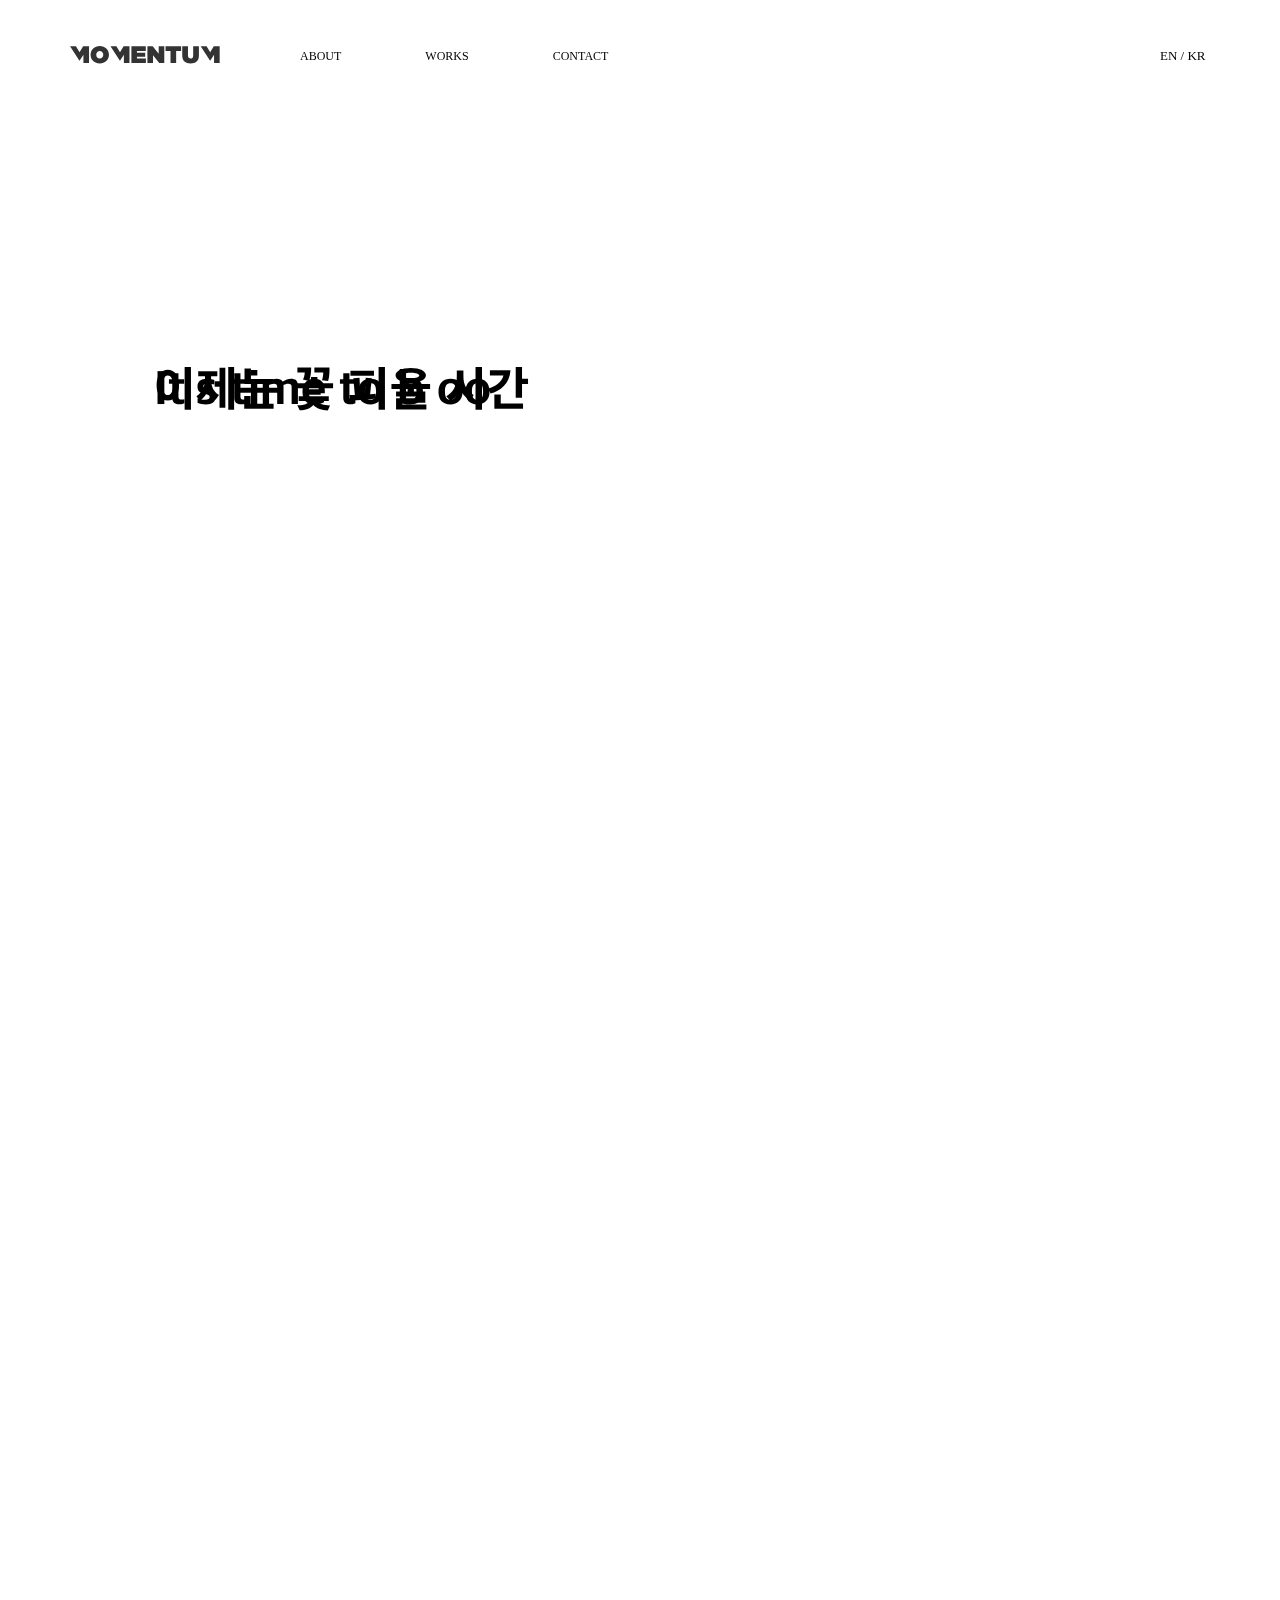
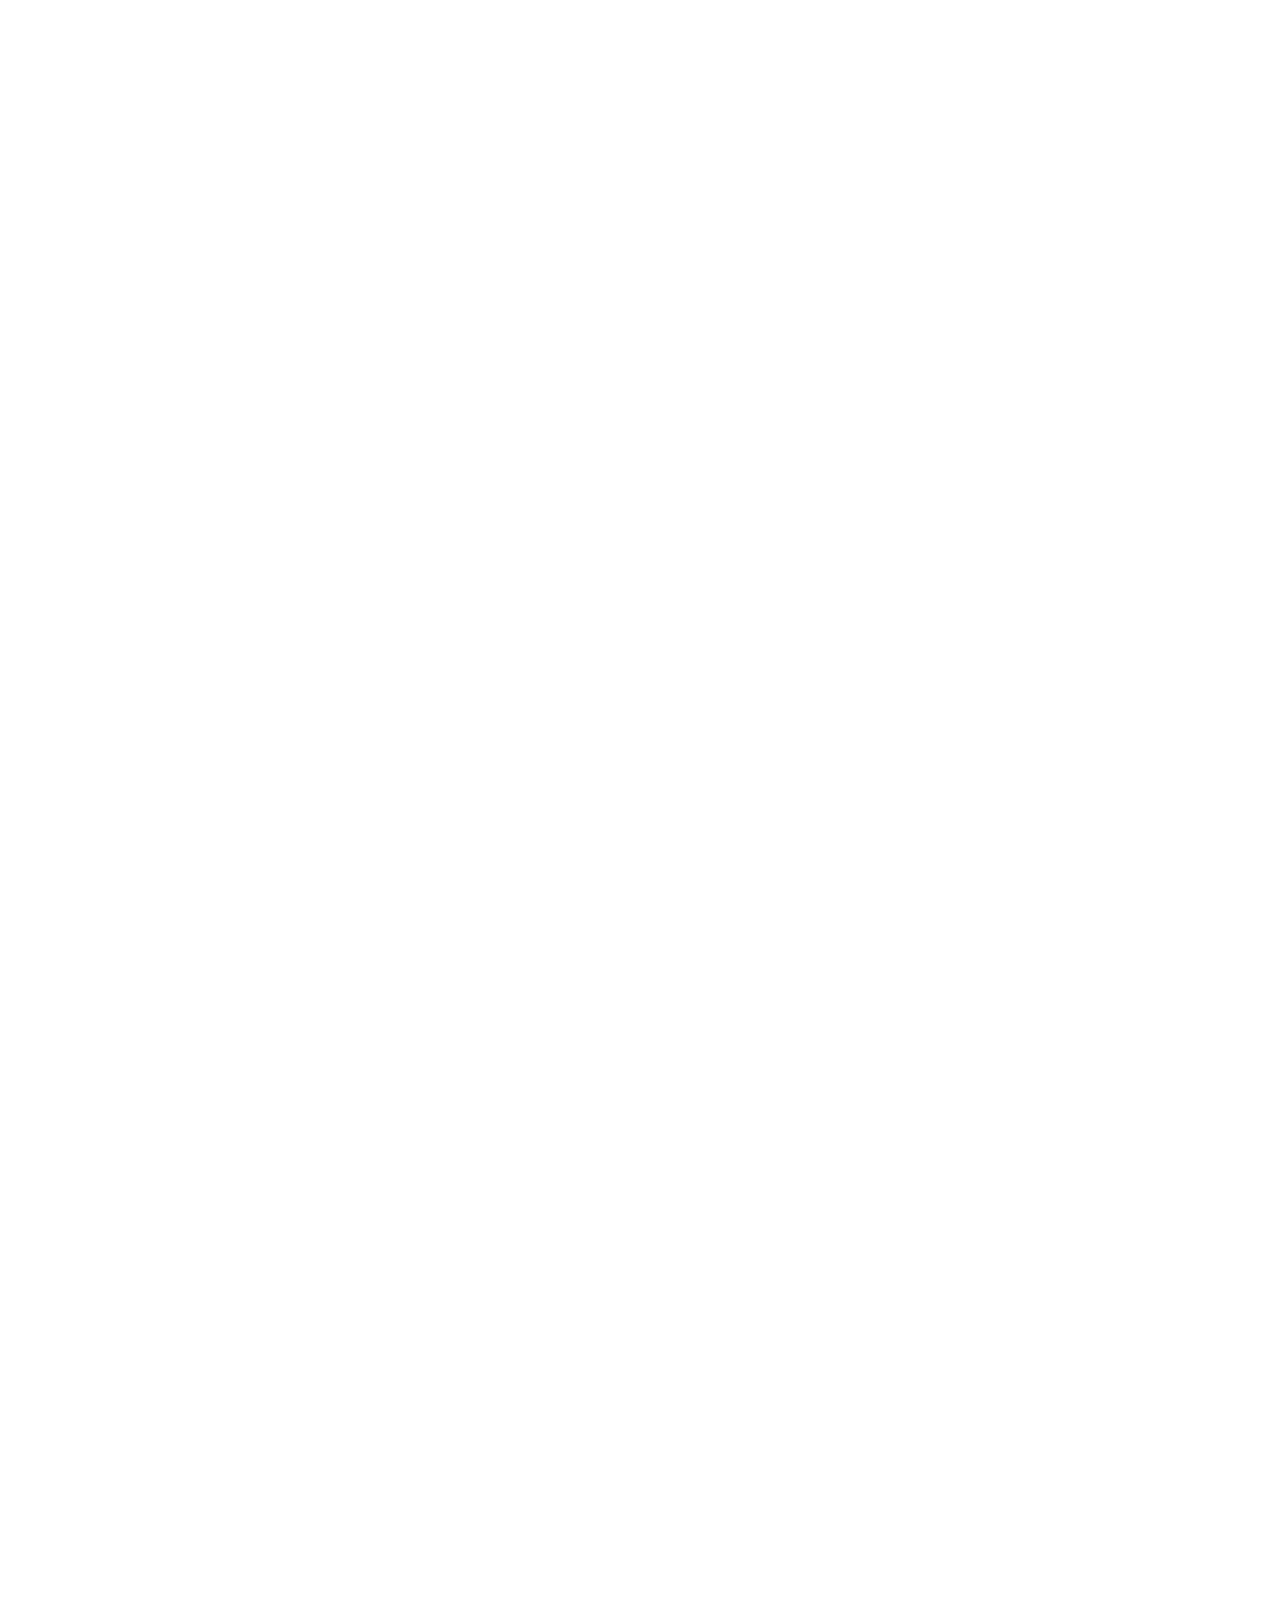
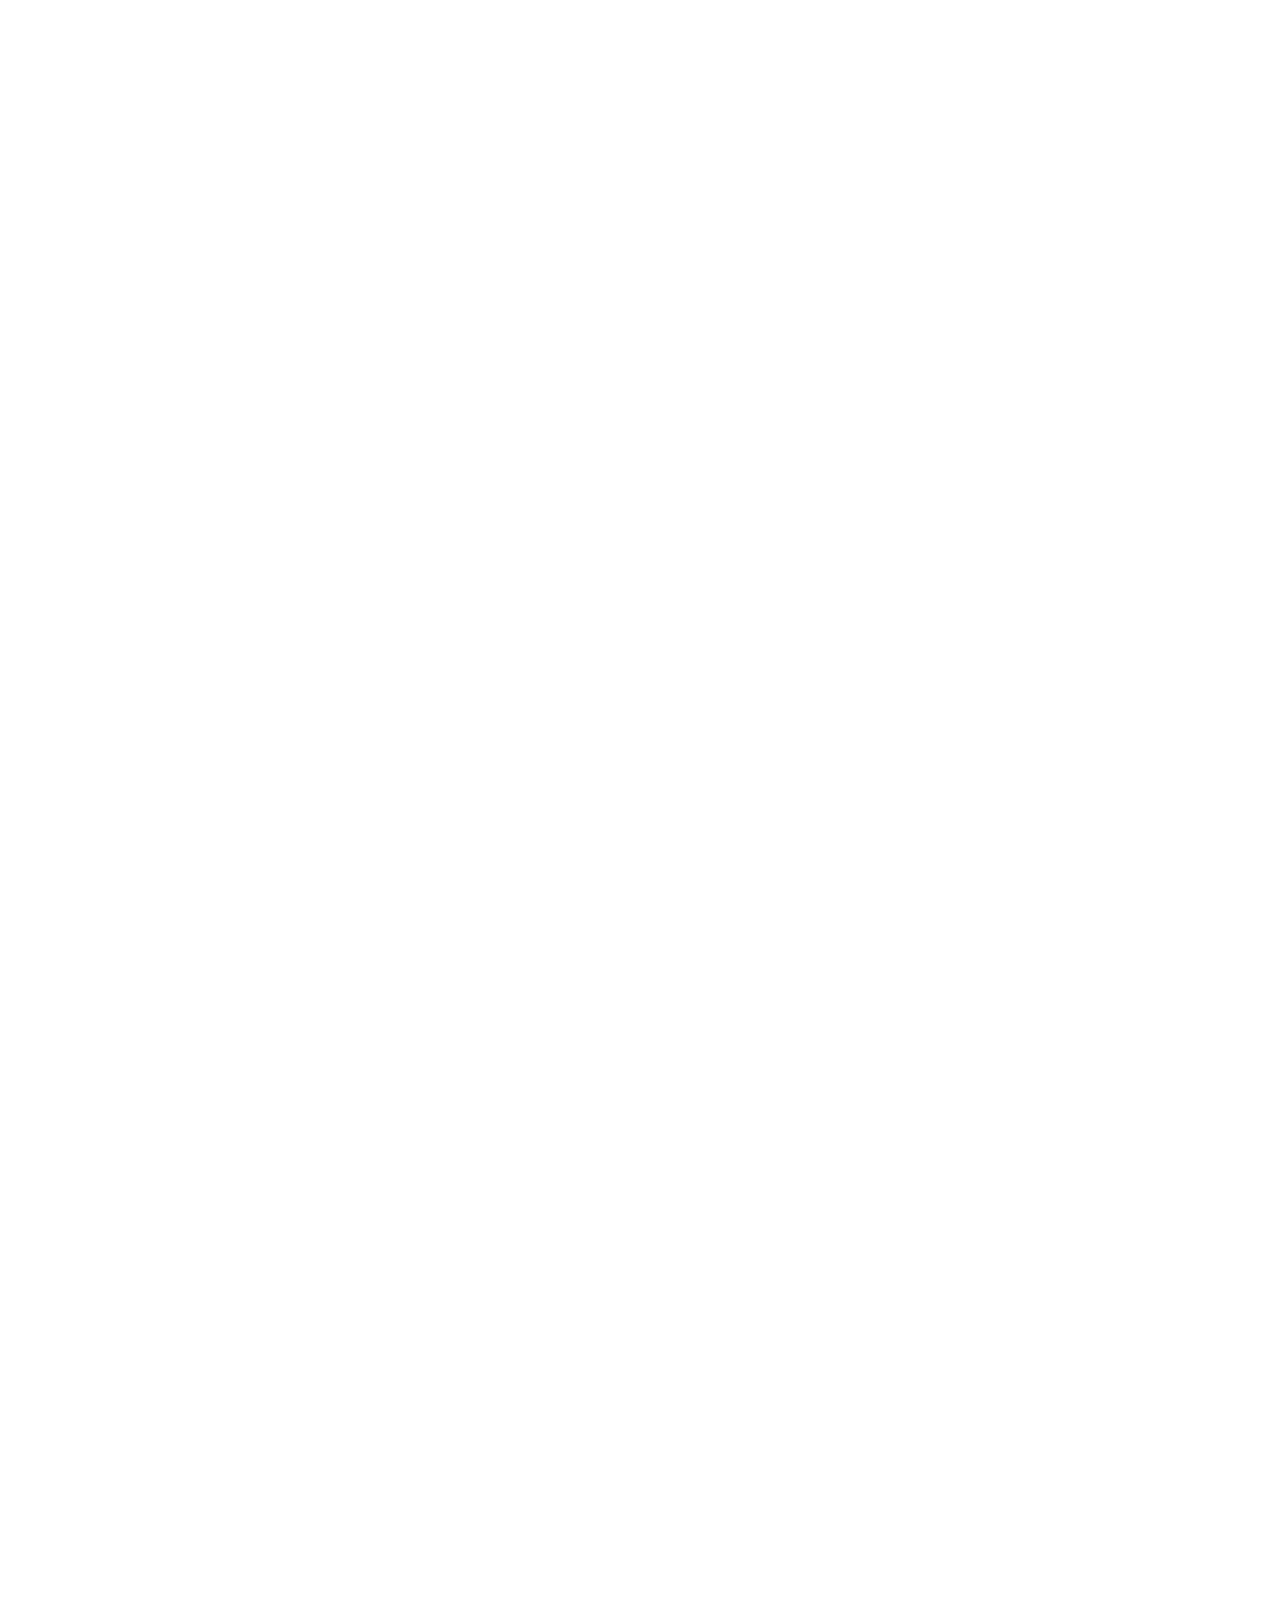
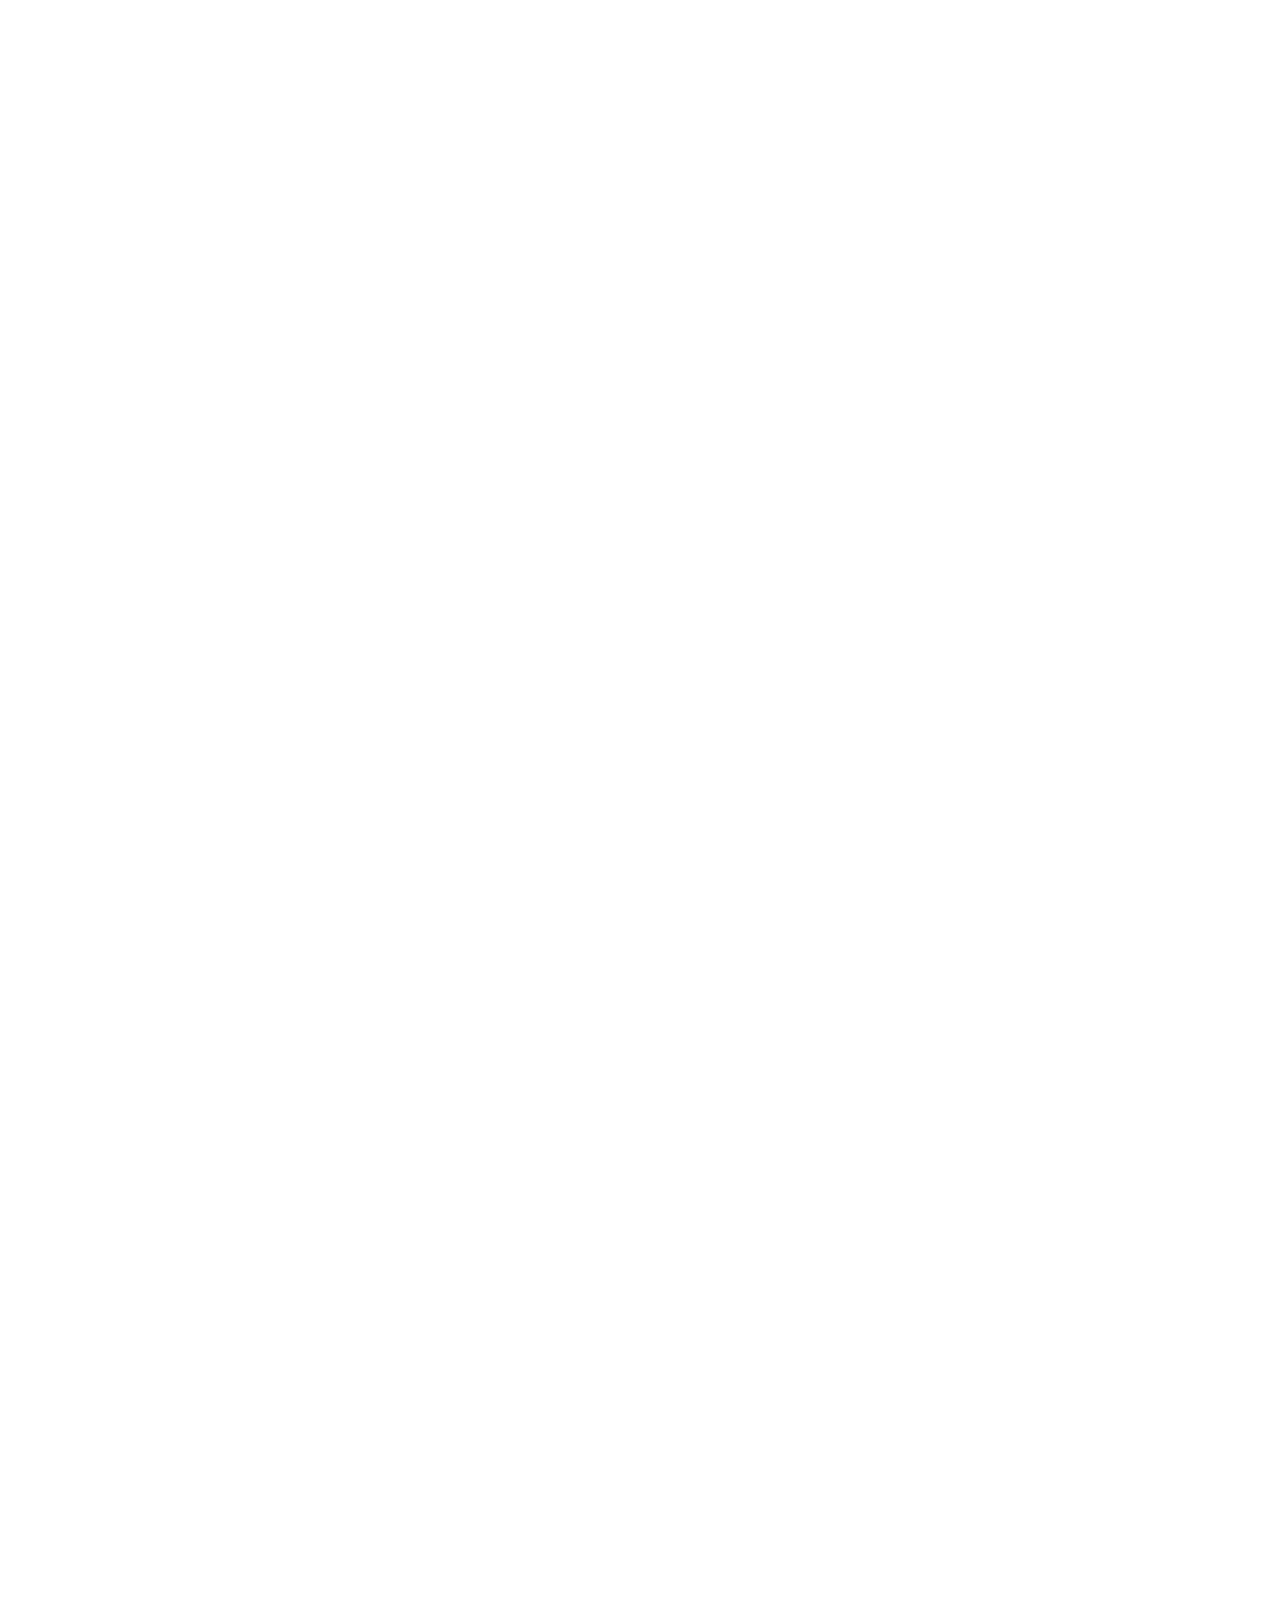
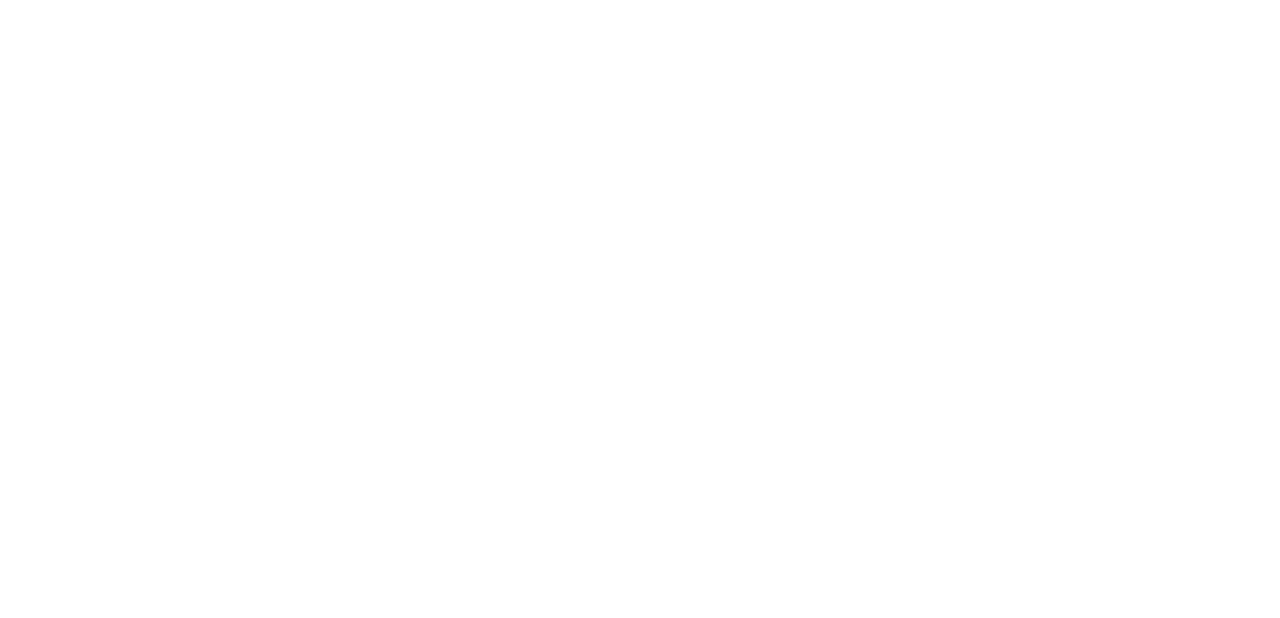
==== commit 1475107a: "updated kr font + style + added one more pic on crossfaded sections" ====
--- a/index.html
+++ b/index.html
@@ -291,7 +291,7 @@
 										<div style="background-image:url('css/img/work_speechmonk_1.png');" ></div>
 										<div style="background-image:url('css/img/work_speechmonk_2.png');" ></div>
 										<div style="background-image:url('css/img/work_speechmonk_3.png');" ></div>
-										<!--<img src="css/img/work_speechmonk_3.png" class="speechMonk_img">-->
+										<div style="background-image:url('css/img/work_speechmonk_4.png');" ></div>
 									</div>
 								</div>
 							</div>
@@ -322,7 +322,7 @@
 										<div style="background-image:url('css/img/work_smw_1.png');" ></div>
 										<div style="background-image:url('css/img/work_smw_2.png');" ></div>
 										<div style="background-image:url('css/img/work_smw_3.png');" ></div>
-										<!--<img src="css/img/work_speechmonk_3.png" class="speechMonk_img">-->
+										<div style="background-image:url('css/img/work_smw_4.png');" ></div>
 									</div>
 
 								</div>
@@ -347,6 +347,23 @@
 				</li>
 				<li id="contactSlide" class="slidesParent">
 					<h1> CONTACT </h1>
+						<div id="contactAfter">
+							<div class="korean">
+									<div class="checkmark"></div>
+									<h1>메세지가 성공적으로 전송되었습니다!</h1>
+									<p>최대한 빠른 시간 내에 확인하고 답변드리도록 하겠습니다. </p>
+									<p>좋은 하루 되시기 바랍니다 ;D</p>
+									<a href="#" onclick="javascript:MoveToSlide(0,0);">Homepage</a>
+							</div>
+							<div class="english">
+								<div class="checkmark"></div>
+								<h1>Thanks buddy!</h1>
+								<p>You are so awesome! </p>
+								<p>Can't wait to work with you. ;D</p>
+								<a href="#" onclick="javascript:MoveToSlide(0,0);">Homepage</a>
+							</div>
+						</div>
+
 					<div id="contactInner" class="english">
 						<p>Drop a line if you are interested in hiring, joining, and talking to us </p>
 						<div id="form" class="contact-us-form">
@@ -378,9 +395,9 @@
 						<div id="form_kr" class="contact-us-form">
 								
 							<form id="contactForm_kr" target="_self" onsubmit="" action="javascript: saveContactKr()">
-								<input id="name" type="text" name="name" value="이름">
+								<input id="name_kr" type="text" name="name" value="이름">
 								<div id="nameError_kr" style="display:none;color:red;font-size:11px;">누구신지 알려주세요! </div>
-								<input id="email" type="text" name="email" value="이메일">
+								<input id="email_kr" type="text" name="email" value="이메일">
 								<div id="emailError_kr" style="display:none;color:red;font-size:11px;height:26px">이메일 주소를 확인해 주세요. 바른 표기는 여기 처럼 name@domain.com'</div>
 								<select id="select_kr">
 								  <option value=1>아이디어만 있습니다.</option>
@@ -390,7 +407,7 @@
 								</select>
 								<textarea id="message_kr" name="message">메세지</textarea>
 									<button id="send" type="submit">
-										확인
+										SUBMIT
 									</button>
 								</div>
 								<div style="width: 100%; display: block; float: right; padding-top: 15px;">
@@ -401,13 +418,6 @@
 					</div>
 
 
-						<div id="contactAfter">
-							<div class="checkmark"></div>
-							<h1>메세지가 성공적으로 전송되었습니다!</h1>
-							<p>최대한 빠른 시간 내에 확인하고 답변드리도록 하겠습니다. </p>
-							<p>좋은 하루 되시기 바랍니다 ;D</p>
-							<a href="#" onclick="javascript:MoveToSlide(0,0);">Homepage</a>
-						</div>
 	
 				</li>
 			</ul>
--- a/css/fonts.css
+++ b/css/fonts.css
@@ -41,3 +41,9 @@
 }
 
 
+@font-face {
+  font-family: "AppleSD-Extra";
+  font-weight: bold;
+  src: url('fonts/AppleSDGothicNeo-ExtraBold.otf') format('truetype'); 
+}
+
--- a/css/about.css
+++ b/css/about.css
@@ -1,6 +1,6 @@
 
 #aboutImage {
-	background-image:url('img/b3_lights.jpg');
+	background-image:url('img/b1_flower.jpg');
 	background-size:cover;
 	background-repeat:no-repeat;
 	width:100%;
@@ -34,27 +34,37 @@
   font-size: 48px;
   line-height: 1.35;
   text-align: center;
-  color: #ffffff;
+  color: #000;
 	display:block;
 	position:absolute;
 }
 
 #aboutSlides .title {
-  height: 65px;
-	margin: 0 auto;
-	position:relative;
-	font-family:"Gotham-Black";
-	color:white;
+  	margin: 0 auto;
+	font-family:"Gotham-Black", "AppleSD-Extra";
 }
+
+
 
 #about1 .title {
 	top:40%;
+	position:absolute;
+	left: 11%;
+
 }
 
 #about2 .title {
-	top:23%;
+	top:20%;
+	position:relative;
+	width:80%;
+
 }
 
+#about3 .title {
+	top:17%;
+	position:relative;
+	width:80%;
+}
 
 
 
@@ -64,7 +74,7 @@
 	width:100%;
 }
 .downArrow {
-	background-image:url('img/downarrow.png');
+	background-image:url('img/downarrow_blk.png');
 	position:relative;
 	z-index:40;
 	width:20px;	
@@ -82,24 +92,21 @@
 	cursor:pointer;
 }
 
-#about3 .title {
-	top:20%;
-}
 
 #about2 .aboutText {
 	position:relative;
-	width:960px;
+	width:80%;
 	margin: 0 auto;
 	top: 35%;
 	padding:10px;
-	font-family:"Gotham-Light";
+	font-family:"Gotham-Book";
 	font-size:14px;
-	text-`:center;	
-	color:#ffffff;
-	background-color: rgba(0, 2, 24, .5);
-
+	ttext-align:center;	
+	color:#000;
+	background-color: rgba(255, 255, 255, .5);
 
 }
+
 
 #about3 .aboutText {
 	position:relative;
@@ -111,8 +118,8 @@
 	padding:15px;
 	overflow:hidden;
 	text-align:left;
-	font-family:"Gotham-Light";
-	background-color: rgba(0, 2, 24, .5);
+	font-family:"Gotham-Book";
+	background-color: rgba(255, 255, 255, .5);
 
 }
 #about3 .aboutText h2 {
@@ -123,8 +130,8 @@
 #about3TextContainer{
 	position:relative;
 	margin:0 auto;
-	width:1024px;
-	top:22%;
+	width:80%;
+	top:20%;
 }
 .background_img {
 	opacity:.7;
@@ -145,7 +152,7 @@
   font-size: 48px;
   line-height: 1.35;
   text-align: center;
-  color: #ffffff;
+  color: #000;
 	margin: 0 auto;
 	top:40%;
 	display:block;
--- a/css/work.css
+++ b/css/work.css
@@ -57,8 +57,8 @@
 .workImage2 {
 	position:absolute;
 	width:960px;
-	height:44%;
-	bottom:24%; /* this seems to work */
+	height:40%;
+	bottom:25%; /* this seems to work */
 	background-size:contain;
 	background-repeat:no-repeat;
 	background-image:url('img/computer_bg_1.png');
@@ -277,14 +277,14 @@
 
 .crossfade > div { 
 	opacity: 0;
-    z-index: 0;
+    z-index: 0;	
 
     -webkit-backface-visibility: hidden;
-    -webkit-animation: imageAnimation 12s linear infinite 0s;
-    -moz-animation: imageAnimation 12s linear infinite 0s;
-    -o-animation: imageAnimation 12s linear infinite 0s;
-    -ms-animation: imageAnimation 12s linear infinite 0s;
-    animation: imageAnimation 12s linear infinite 0s; 
+    -webkit-animation: imageAnimation 15s linear infinite 0s;
+    -moz-animation: imageAnimation 15s linear infinite 0s;
+    -o-animation: imageAnimation 15s linear infinite 0s;
+    -ms-animation: imageAnimation 15s linear infinite 0s;
+    animation: imageAnimation 15s linear infinite 0s; 
 }
 
 .crossfade > div:nth-child(2)  {
@@ -309,6 +309,13 @@
     animation-delay: 9s; 
 }
 
+.crossfade > div:nth-child(5) {
+    -webkit-animation-delay: 12s;
+    -moz-animation-delay: 12s;
+    -o-animation-delay: 12s;
+    -ms-animation-delay: 12s;
+    animation-delay: 12s; 
+}
 
 @-webkit-keyframes imageAnimation { 
     0% { opacity: 0;
@@ -365,7 +372,7 @@
 /* Slide 4 Super Math World */
 
 #smw_container {
-	background-color:#FF3D31;
+	background-color:#F15424;
 	height:100%;
 	position:relative;
 	overflow:hidden;
@@ -376,7 +383,7 @@
 	width:100%;
 	height:150px;
 	color:white;
-	background-color:#FF3D31;
+	background-color:#F15424;
 }
 
 #smw_text  p {
--- a/css/contact.css
+++ b/css/contact.css
@@ -8,7 +8,7 @@
 }
 
 #contactInner, #contactInner_kr {
-	width:720px;
+	width:70%;
 	font-family:"Gotham-Light";
 	margin: 0 auto;
 	text-align:center;
@@ -114,7 +114,7 @@
 
 #contactAfter {
 	display:none;
-	width:720px;
+	width:80%;
 	font-family:"Gotham-Light";
 	margin: 0 auto;
 	margin-top:70px;
